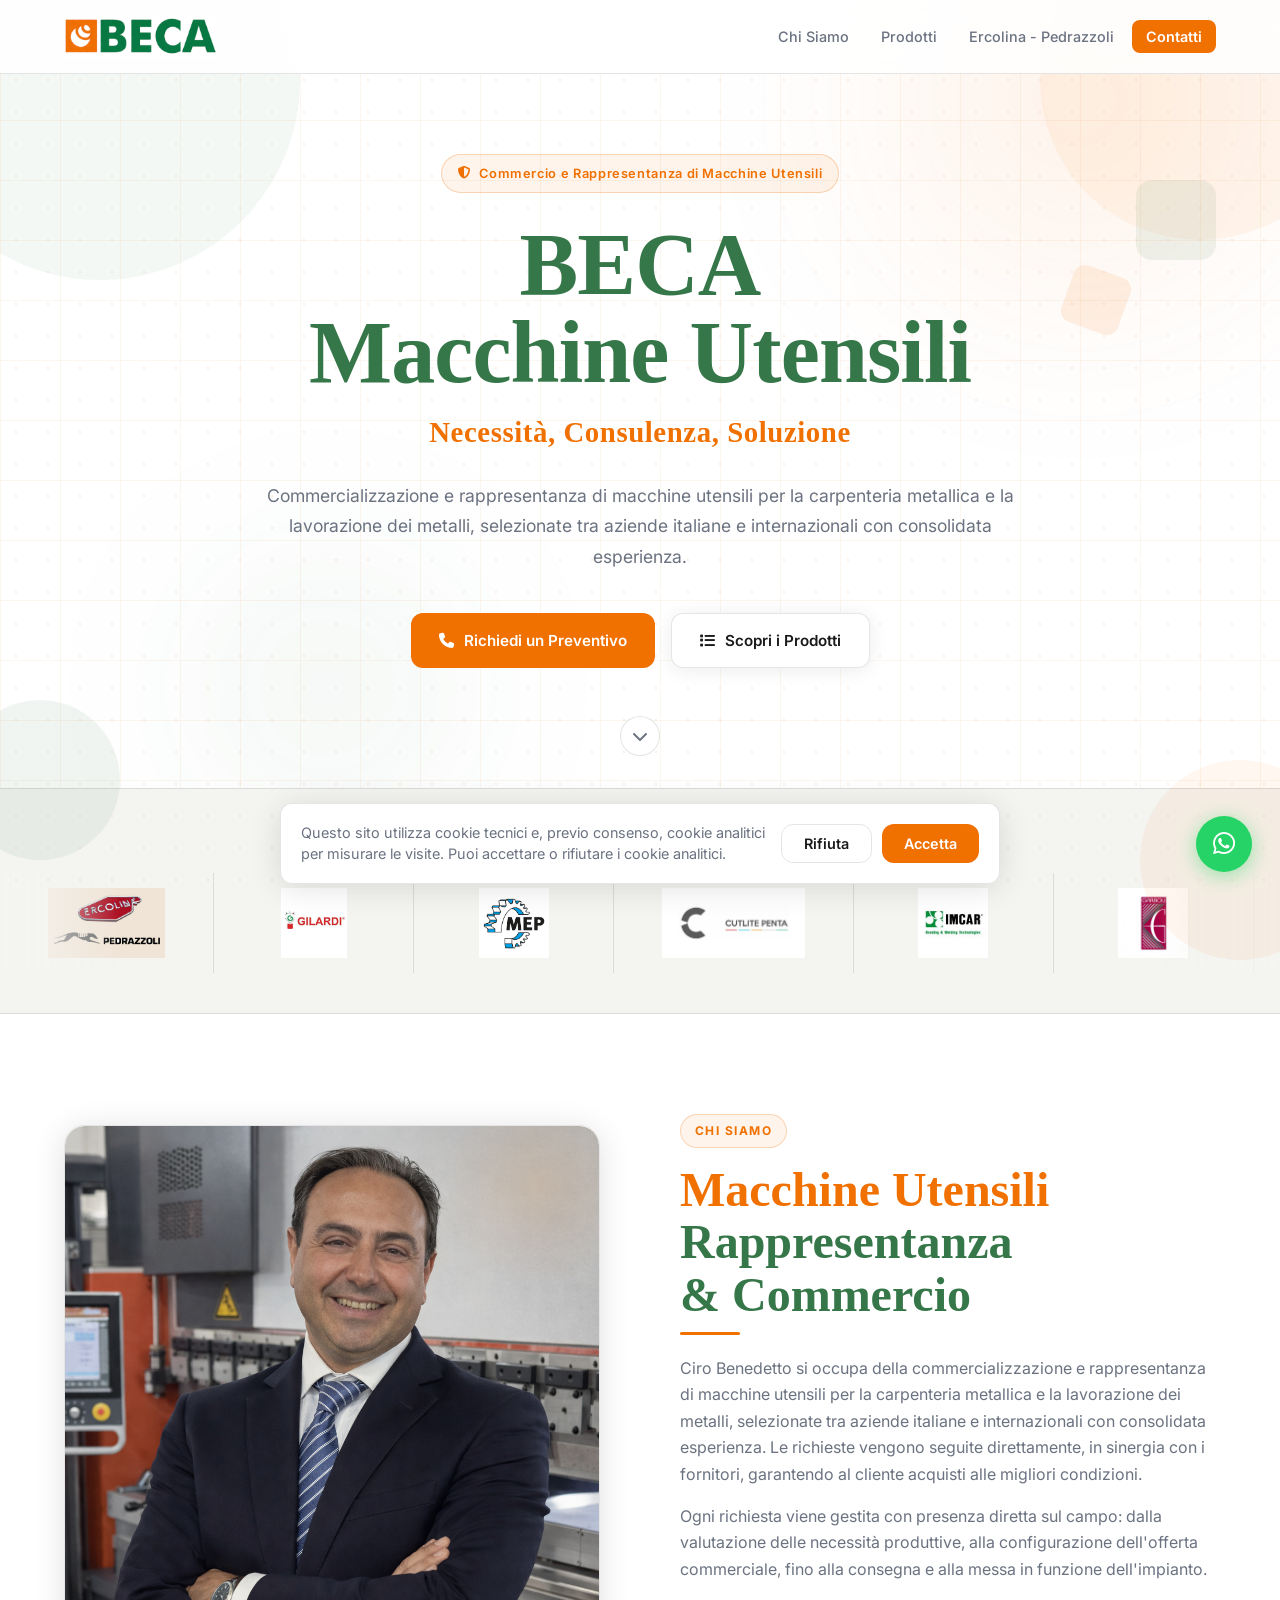
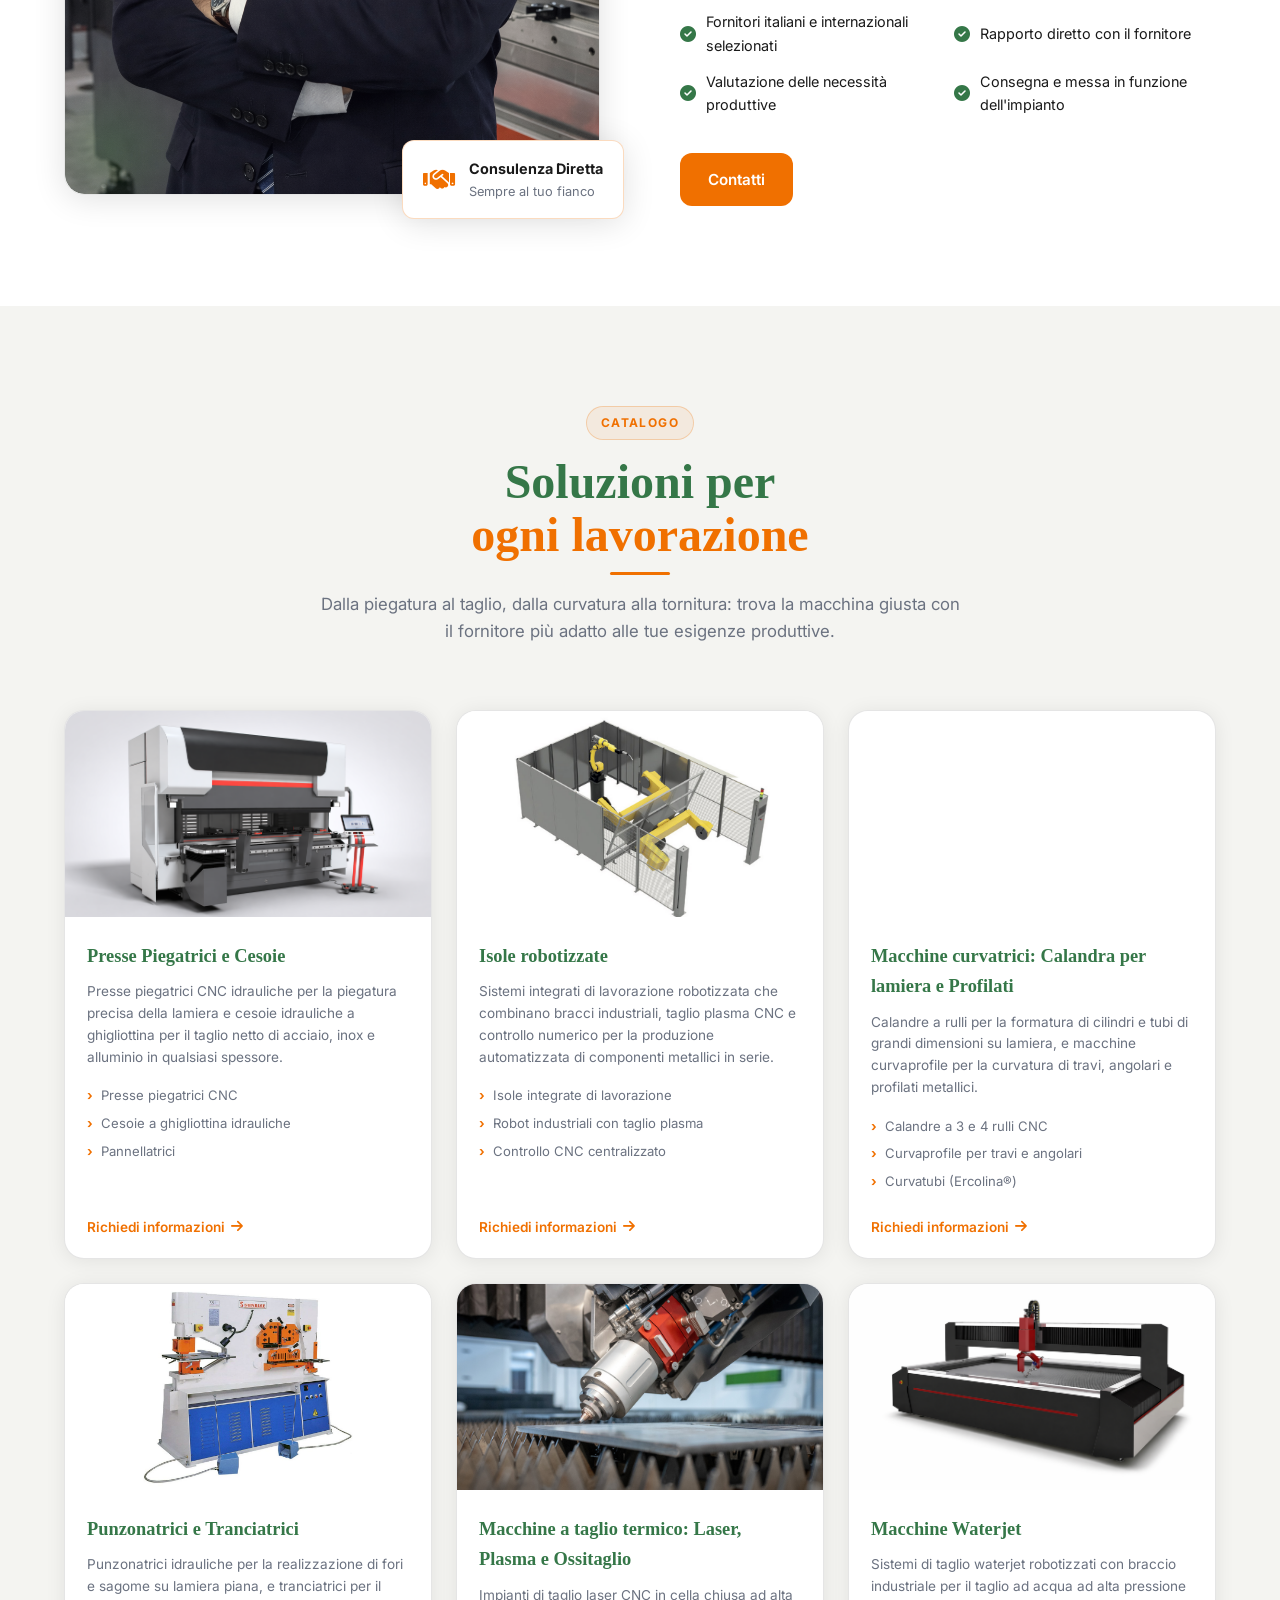
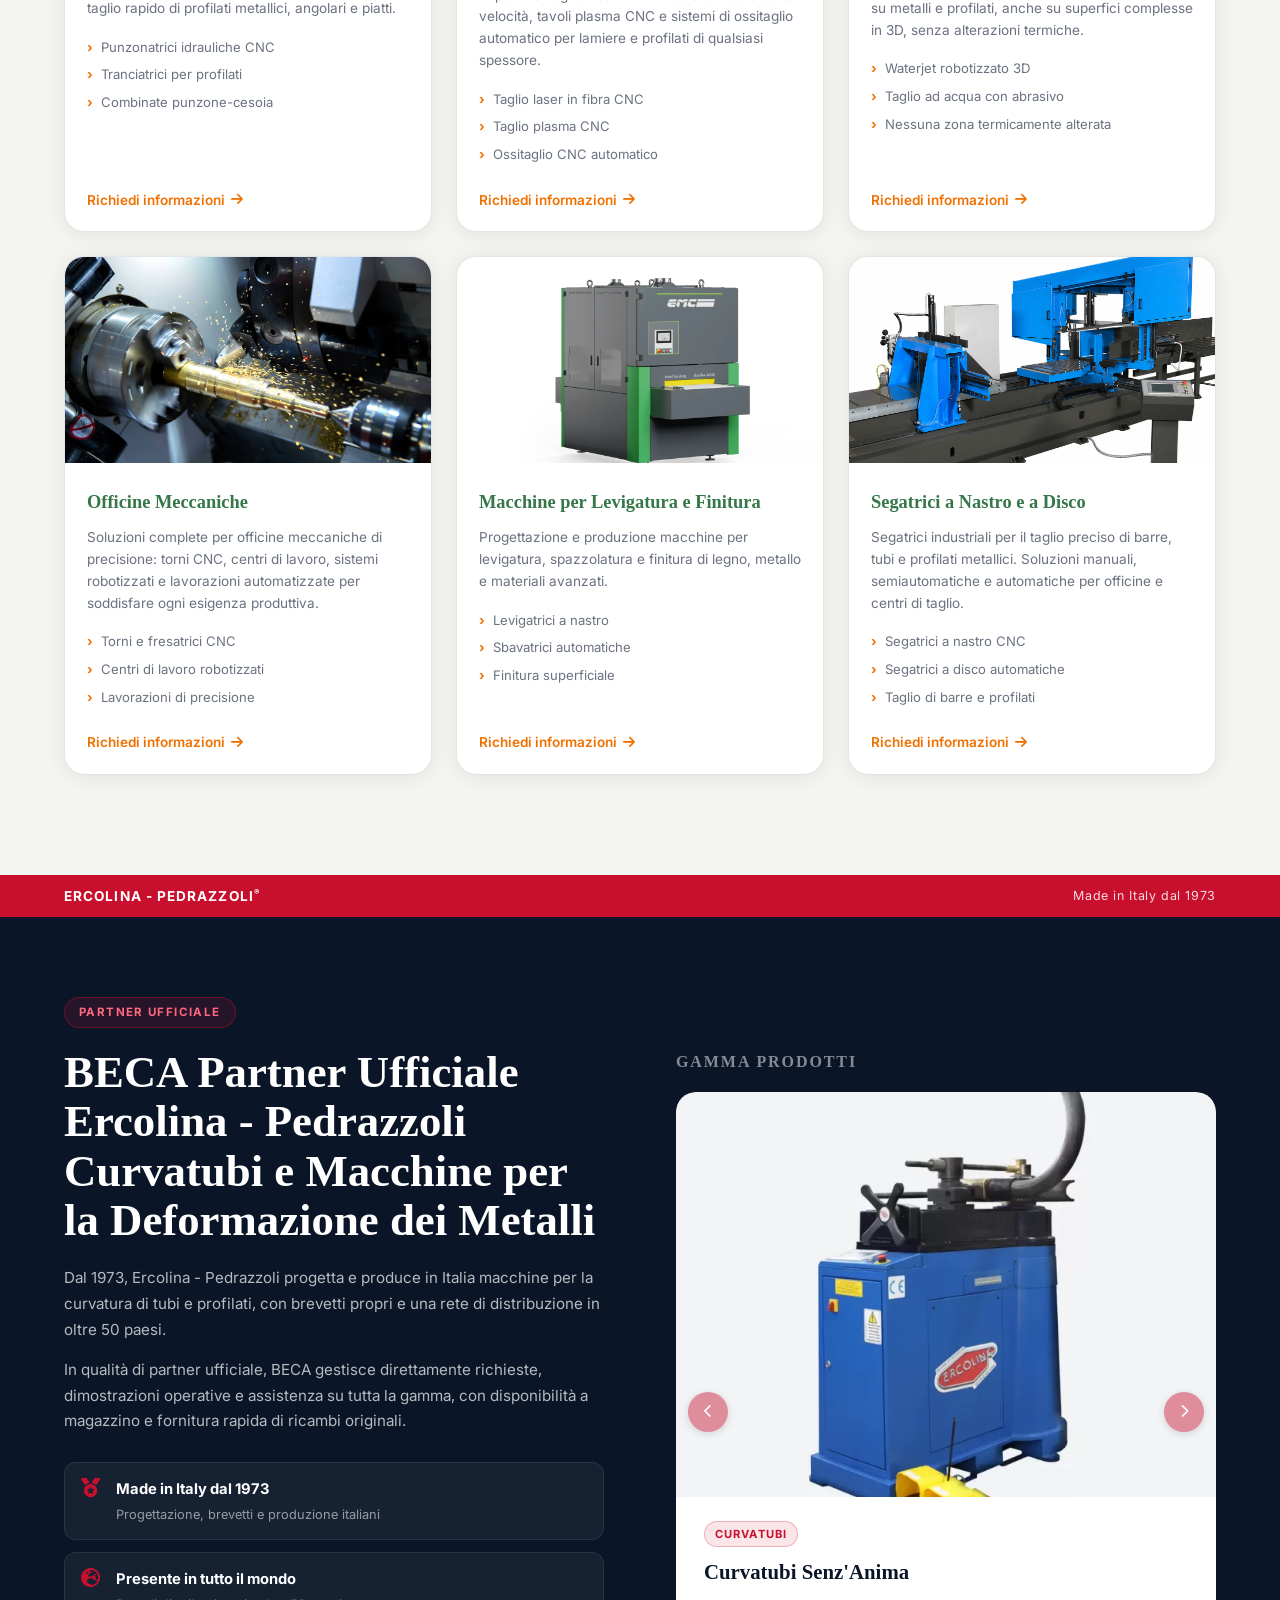
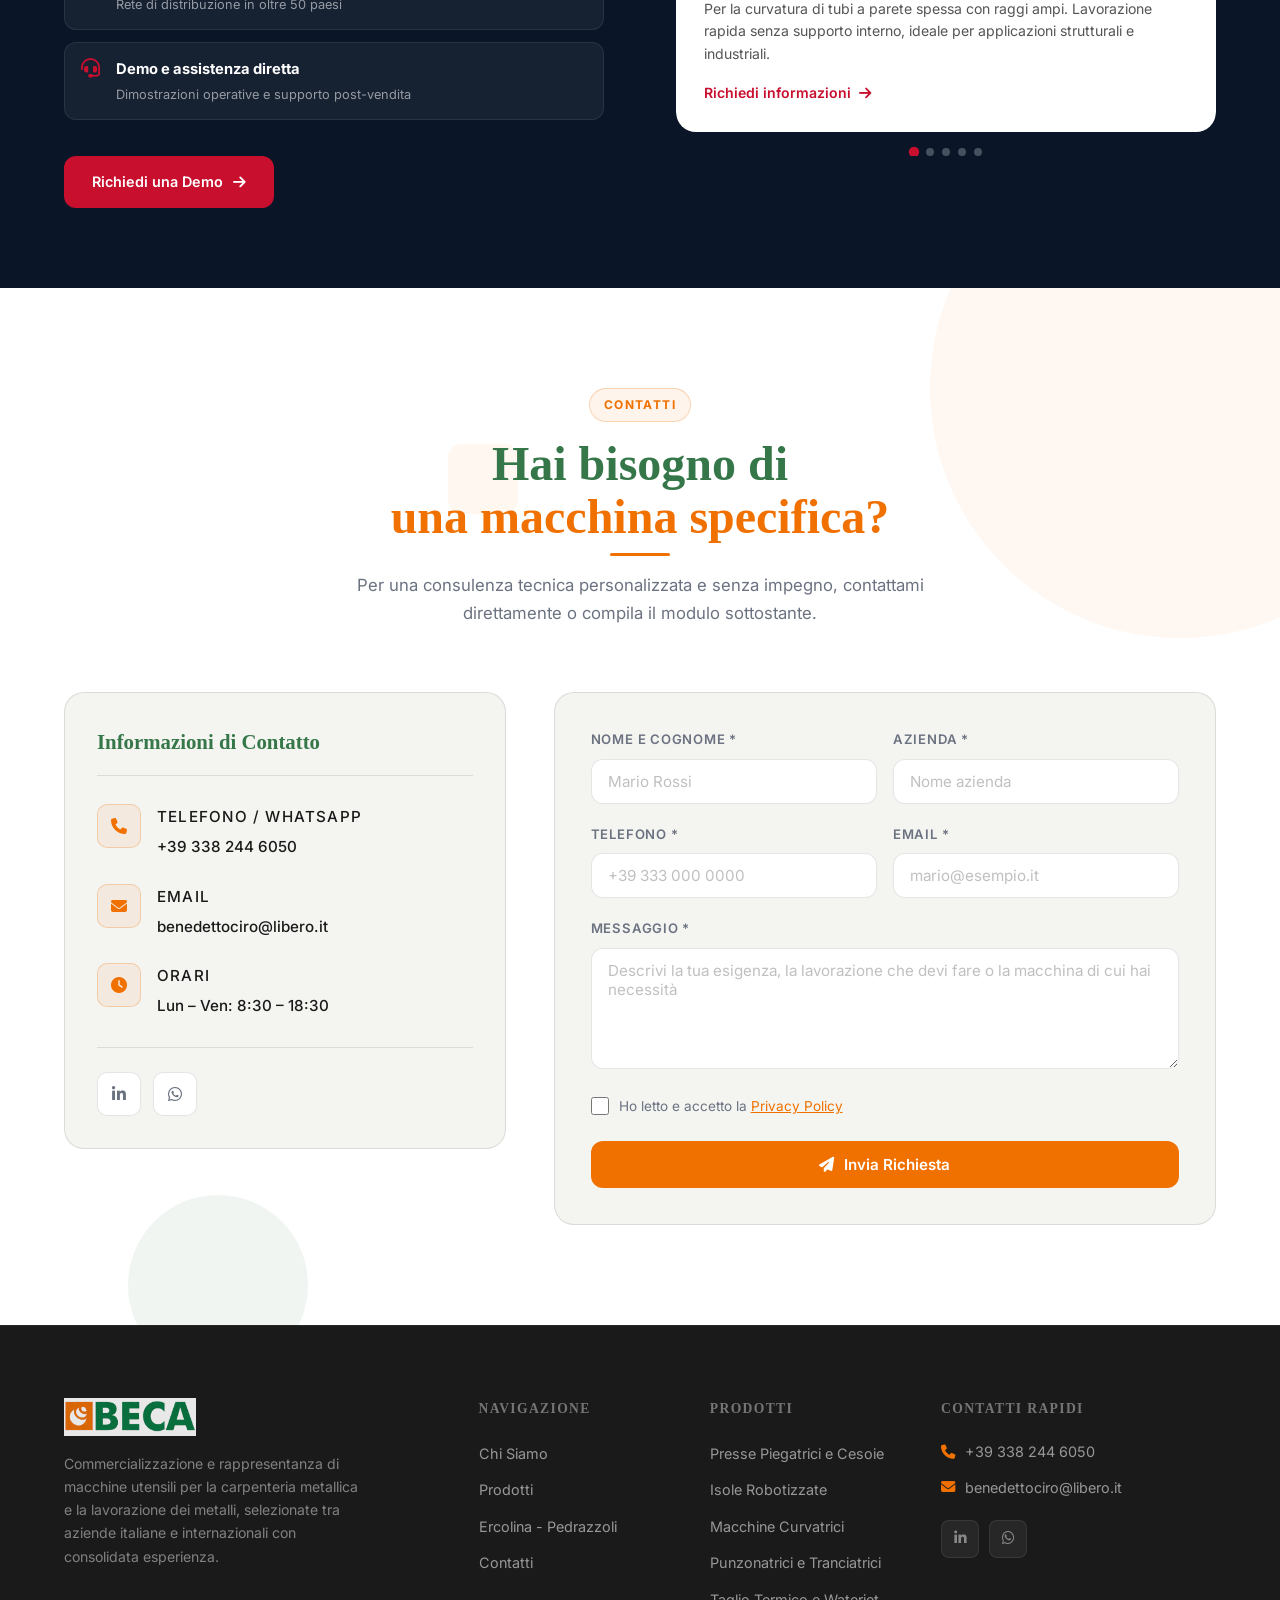
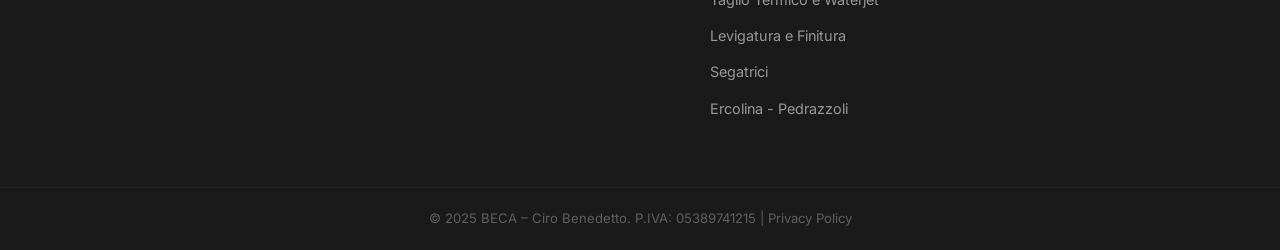
==== index.html @ 63a361a2 "Aggiungi Google Analytics 4 con Consent Mode e banner cookie - Snippet GA4 con consenso negato di de" ====
<!DOCTYPE html>
<html lang="it">
<head>
  <meta charset="UTF-8" />
  <meta name="viewport" content="width=device-width, initial-scale=1.0, minimum-scale=1.0" />
  <meta name="theme-color" content="#ffffff" />

  <!-- ===== Google Analytics 4 (con Consent Mode) ===== -->
  <script>
    // >>> INSERIRE QUI L'ID DI MISURAZIONE GA4 (formato G-XXXXXXXXXX) <<<
    var GA_MEASUREMENT_ID = 'G-XXXXXXXXXX';

    window.dataLayer = window.dataLayer || [];
    function gtag(){ dataLayer.push(arguments); }
    // Di default neghiamo i cookie analitici finché l'utente non accetta (GDPR)
    gtag('consent', 'default', { 'analytics_storage': 'denied', 'ad_storage': 'denied' });
    gtag('js', new Date());

    // Carica GA solo se è stato configurato un ID reale
    if (GA_MEASUREMENT_ID && GA_MEASUREMENT_ID.indexOf('XXXX') === -1) {
      var gaScript = document.createElement('script');
      gaScript.async = true;
      gaScript.src = 'https://www.googletagmanager.com/gtag/js?id=' + GA_MEASUREMENT_ID;
      document.head.appendChild(gaScript);
      gtag('config', GA_MEASUREMENT_ID, { 'anonymize_ip': true });
    }
  </script>

  <title>BECA Macchine Utensili | Rivenditore Ufficiale Ercolina - Pedrazzoli | Ciro Benedetto</title>
  <meta name="description" content="BECA di Ciro Benedetto: commercio e rappresentanza di macchine utensili per carpenteria metallica e lavorazione dei metalli. Partner ufficiale Ercolina - Pedrazzoli. Presse piegatrici, curvatubi, taglio laser, plasma, waterjet." />
  <meta name="keywords" content="BECA, BECA macchine utensili, Ciro Benedetto, macchine utensili, carpenteria metallica, lavorazione metalli, Ercolina, Pedrazzoli, curvatubi, presse piegatrici, taglio laser, taglio plasma, waterjet, rappresentanza macchine utensili" />
  <meta name="author" content="BECA – Ciro Benedetto" />
  <meta name="robots" content="index, follow, max-image-preview:large" />
  <meta name="googlebot" content="index, follow" />
  <meta name="language" content="Italian" />
  <meta name="geo.region" content="IT" />
  <meta name="geo.placename" content="Italia" />
  <link rel="canonical" href="https://becamacchineutensili.it/" />

  <!-- Open Graph / Facebook -->
  <meta property="og:type" content="website" />
  <meta property="og:locale" content="it_IT" />
  <meta property="og:url" content="https://becamacchineutensili.it/" />
  <meta property="og:site_name" content="BECA – Ciro Benedetto" />
  <meta property="og:title" content="BECA Macchine Utensili | Ciro Benedetto – Carpenteria Metallica e Lavorazione Metalli" />
  <meta property="og:description" content="Commercio e rappresentanza di macchine utensili per carpenteria metallica e lavorazione dei metalli. Partner ufficiale Ercolina - Pedrazzoli." />
  <meta property="og:image" content="https://becamacchineutensili.it/img/logo-beca.png" />
  <meta property="og:image:alt" content="BECA – Ciro Benedetto" />

  <!-- Twitter -->
  <meta name="twitter:card" content="summary_large_image" />
  <meta name="twitter:title" content="BECA Macchine Utensili | Ciro Benedetto" />
  <meta name="twitter:description" content="Commercio e rappresentanza di macchine utensili per carpenteria metallica e lavorazione dei metalli. Partner ufficiale Ercolina - Pedrazzoli." />
  <meta name="twitter:image" content="https://becamacchineutensili.it/img/logo-beca.png" />

  <link rel="icon" type="image/x-icon" href="img/favicon.ico" />
  <link rel="icon" type="image/png" sizes="32x32" href="img/favicon-32x32.png" />
  <link rel="apple-touch-icon" sizes="180x180" href="img/apple-touch-icon.png" />
  <link rel="preconnect" href="https://fonts.googleapis.com" />
  <link rel="preconnect" href="https://fonts.gstatic.com" crossorigin />
  <link rel="preconnect" href="https://cdnjs.cloudflare.com" crossorigin />
  <link href="https://fonts.googleapis.com/css2?family=Inter:wght@400;500;600;700;800;900&display=swap" rel="stylesheet" />
  <link rel="preload" href="https://cdnjs.cloudflare.com/ajax/libs/font-awesome/6.5.0/css/all.min.css" as="style" onload="this.onload=null;this.rel='stylesheet'" />
  <noscript><link rel="stylesheet" href="https://cdnjs.cloudflare.com/ajax/libs/font-awesome/6.5.0/css/all.min.css" /></noscript>
  <link rel="stylesheet" href="css/style.css" />

  <!-- Structured Data: Organization + LocalBusiness -->
  <script type="application/ld+json">
  {
    "@context": "https://schema.org",
    "@type": "Organization",
    "name": "BECA – Ciro Benedetto",
    "alternateName": [
      "BECA",
      "BECA Macchine Utensili",
      "BECA Ercolina",
      "BECA Pedrazzoli",
      "BECA Rivenditore Ercolina",
      "BECA Rivenditore Pedrazzoli"
    ],
    "url": "https://becamacchineutensili.it/",
    "logo": "https://becamacchineutensili.it/img/logo-beca.png",
    "image": "https://becamacchineutensili.it/img/logo-beca.png",
    "description": "Commercio e rappresentanza di macchine utensili per carpenteria metallica e lavorazione dei metalli. Partner ufficiale Ercolina - Pedrazzoli.",
    "founder": {
      "@type": "Person",
      "name": "Ciro Benedetto"
    },
    "taxID": "05389741215",
    "vatID": "IT05389741215",
    "address": {
      "@type": "PostalAddress",
      "addressCountry": "IT"
    },
    "contactPoint": {
      "@type": "ContactPoint",
      "telephone": "+39-338-244-6050",
      "email": "benedettociro@libero.it",
      "contactType": "sales",
      "areaServed": "IT",
      "availableLanguage": ["Italian"]
    },
    "sameAs": [
      "https://wa.me/393382446050"
    ],
    "knowsAbout": [
      "Macchine utensili",
      "Carpenteria metallica",
      "Lavorazione dei metalli",
      "Presse piegatrici",
      "Curvatubi",
      "Taglio laser",
      "Taglio plasma",
      "Waterjet",
      "Ercolina Pedrazzoli"
    ]
  }
  </script>

  <script type="application/ld+json">
  {
    "@context": "https://schema.org",
    "@type": "WebSite",
    "name": "BECA – Ciro Benedetto",
    "url": "https://becamacchineutensili.it/",
    "inLanguage": "it-IT",
    "publisher": {
      "@type": "Organization",
      "name": "BECA – Ciro Benedetto"
    }
  }
  </script>
</head>
<body>

  <!-- ===== HEADER ===== -->
  <header id="header">
    <div class="container header-inner">
      <a href="#" class="logo">
        <img src="img/logo-beca.png" alt="BECA – Ciro Benedetto" class="logo-img" fetchpriority="high" decoding="async" />
      </a>
      <nav id="nav">
        <ul>
          <li><a href="#chi-siamo">Chi Siamo</a></li>
          <li><a href="#prodotti">Prodotti</a></li>
          <li><a href="#ercolina">Ercolina - Pedrazzoli</a></li>
          <li><a href="#contatti" class="btn-nav">Contatti</a></li>
        </ul>
      </nav>
      <button class="hamburger" id="hamburger" aria-label="Menu">
        <span></span><span></span><span></span>
      </button>
    </div>
  </header>

  <!-- ===== HERO ===== -->
  <section id="hero">
    <div class="hero-bg">
      <div class="hero-grid"></div>
      <div class="hero-glow hero-glow-1"></div>
      <div class="hero-glow hero-glow-2"></div>
    </div>
    <div class="container hero-content">
      <div class="hero-badge">
        <i class="fa-solid fa-shield-halved"></i>
        Commercio e Rappresentanza di Macchine Utensili
      </div>
      <h1 class="hero-title">
        BECA<br>Macchine Utensili
      </h1>
      <p class="hero-tagline">Necessità, Consulenza, Soluzione</p>
      <p class="hero-subtitle">
        Commercializzazione e rappresentanza di macchine utensili per la carpenteria metallica e la lavorazione dei metalli, selezionate tra aziende italiane e internazionali con consolidata esperienza.
      </p>
      <div class="hero-cta">
        <a href="#contatti" class="btn btn-primary">
          <i class="fa-solid fa-phone"></i> Richiedi un Preventivo
        </a>
        <a href="#prodotti" class="btn btn-secondary">
          <i class="fa-solid fa-list"></i> Scopri i Prodotti
        </a>
      </div>
    </div>
    <a href="#chi-siamo" class="scroll-down">
      <i class="fa-solid fa-chevron-down"></i>
    </a>
  </section>

  <!-- ===== MARCHI CAROUSEL ===== -->
  <section id="marchi" class="section-brands">
    <div class="container">
      <p class="brands-label">Alcuni dei marchi che proponiamo</p>
    </div>
    <div class="brands-track-wrapper">
      <div class="brands-track" id="brandsTrack">
        <div class="brand-item"><img src="img/marchi/ercolina-pedrazzoli.jpeg" alt="Ercolina / IBP Pedrazzoli" class="brand-logo" loading="lazy" decoding="async" /></div>
        <div class="brand-item"><img src="img/marchi/gilardi.png" alt="Gilardi" class="brand-logo" loading="lazy" decoding="async" /></div>
        <div class="brand-item"><img src="img/marchi/mep.png" alt="MEP" class="brand-logo" loading="lazy" decoding="async" /></div>
        <div class="brand-item"><img src="img/marchi/cutlite-penta.jpeg" alt="Cutlite Penta" class="brand-logo" loading="lazy" decoding="async" /></div>
        <div class="brand-item"><img src="img/marchi/imcar.jpeg" alt="IMCAR" class="brand-logo" loading="lazy" decoding="async" /></div>
        <div class="brand-item"><img src="img/marchi/garboli.jpeg" alt="Garboli" class="brand-logo" loading="lazy" decoding="async" /></div>
        <div class="brand-item"><img src="img/marchi/emc.jpeg" alt="EMC Metal Division" class="brand-logo" loading="lazy" decoding="async" /></div>
        <div class="brand-item"><img src="img/marchi/btm.jpeg" alt="BTM" class="brand-logo" loading="lazy" decoding="async" /></div>
        <div class="brand-item"><img src="img/marchi/waterjet.png" alt="Waterjet Corporation" class="brand-logo" loading="lazy" decoding="async" /></div>
        <div class="brand-item"><img src="img/marchi/kaeser.jpeg" alt="Kaeser Compressori" class="brand-logo" loading="lazy" decoding="async" /></div>
        <div class="brand-item"><img src="img/marchi/promotech.png" alt="Promotech" class="brand-logo" loading="lazy" decoding="async" /></div>
        <div class="brand-item"><img src="img/marchi/putsch-meniconi.jpeg" alt="Putsch Meniconi" class="brand-logo" loading="lazy" decoding="async" /></div>
        <div class="brand-item"><img src="img/marchi/rimas.jpeg" alt="Rimas 3D Solutions" class="brand-logo" loading="lazy" decoding="async" /></div>
        <div class="brand-item"><img src="img/marchi/nullus.png" alt="Nullus" class="brand-logo" loading="lazy" decoding="async" /></div>
        <div class="brand-item"><img src="img/marchi/aceti.png" alt="Aceti Macchine" class="brand-logo" loading="lazy" decoding="async" /></div>
        <div class="brand-item"><img src="img/marchi/bimak.png" alt="Bimak" class="brand-logo" loading="lazy" decoding="async" /></div>
        <div class="brand-item"><img src="img/marchi/automa.png" alt="Automa" class="brand-logo" loading="lazy" decoding="async" /></div>
        <div class="brand-item"><img src="img/marchi/bianco.png" alt="Bianco Segatrici a Nastro" class="brand-logo" loading="lazy" decoding="async" /></div>
        <div class="brand-item"><img src="img/marchi/dimastlogo.jpg" alt="Dimast" class="brand-logo" loading="lazy" decoding="async" /></div>
        <div class="brand-item"><img src="img/marchi/ciampalinilogo.jpg" alt="Ciampalini" class="brand-logo" loading="lazy" decoding="async" /></div>
        <!-- duplicate set for infinite loop -->
        <div class="brand-item"><img src="img/marchi/ercolina-pedrazzoli.jpeg" alt="Ercolina / IBP Pedrazzoli" class="brand-logo" loading="lazy" decoding="async" /></div>
        <div class="brand-item"><img src="img/marchi/gilardi.png" alt="Gilardi" class="brand-logo" loading="lazy" decoding="async" /></div>
        <div class="brand-item"><img src="img/marchi/mep.png" alt="MEP" class="brand-logo" loading="lazy" decoding="async" /></div>
        <div class="brand-item"><img src="img/marchi/cutlite-penta.jpeg" alt="Cutlite Penta" class="brand-logo" loading="lazy" decoding="async" /></div>
        <div class="brand-item"><img src="img/marchi/imcar.jpeg" alt="IMCAR" class="brand-logo" loading="lazy" decoding="async" /></div>
        <div class="brand-item"><img src="img/marchi/garboli.jpeg" alt="Garboli" class="brand-logo" loading="lazy" decoding="async" /></div>
        <div class="brand-item"><img src="img/marchi/emc.jpeg" alt="EMC Metal Division" class="brand-logo" loading="lazy" decoding="async" /></div>
        <div class="brand-item"><img src="img/marchi/btm.jpeg" alt="BTM" class="brand-logo" loading="lazy" decoding="async" /></div>
        <div class="brand-item"><img src="img/marchi/waterjet.png" alt="Waterjet Corporation" class="brand-logo" loading="lazy" decoding="async" /></div>
        <div class="brand-item"><img src="img/marchi/kaeser.jpeg" alt="Kaeser Compressori" class="brand-logo" loading="lazy" decoding="async" /></div>
        <div class="brand-item"><img src="img/marchi/promotech.png" alt="Promotech" class="brand-logo" loading="lazy" decoding="async" /></div>
        <div class="brand-item"><img src="img/marchi/putsch-meniconi.jpeg" alt="Putsch Meniconi" class="brand-logo" loading="lazy" decoding="async" /></div>
        <div class="brand-item"><img src="img/marchi/rimas.jpeg" alt="Rimas 3D Solutions" class="brand-logo" loading="lazy" decoding="async" /></div>
        <div class="brand-item"><img src="img/marchi/nullus.png" alt="Nullus" class="brand-logo" loading="lazy" decoding="async" /></div>
        <div class="brand-item"><img src="img/marchi/aceti.png" alt="Aceti Macchine" class="brand-logo" loading="lazy" decoding="async" /></div>
        <div class="brand-item"><img src="img/marchi/bimak.png" alt="Bimak" class="brand-logo" loading="lazy" decoding="async" /></div>
        <div class="brand-item"><img src="img/marchi/automa.png" alt="Automa" class="brand-logo" loading="lazy" decoding="async" /></div>
        <div class="brand-item"><img src="img/marchi/bianco.png" alt="Bianco Segatrici a Nastro" class="brand-logo" loading="lazy" decoding="async" /></div>
        <div class="brand-item"><img src="img/marchi/dimastlogo.jpg" alt="Dimast" class="brand-logo" loading="lazy" decoding="async" /></div>
        <div class="brand-item"><img src="img/marchi/ciampalinilogo.jpg" alt="Ciampalini" class="brand-logo" loading="lazy" decoding="async" /></div>
      </div>
    </div>
  </section>

  <!-- ===== CHI SIAMO ===== -->
  <section id="chi-siamo" class="section">
    <div class="deco deco-o deco-1" aria-hidden="true"></div>
    <div class="deco deco-g deco-2" aria-hidden="true"></div>
    <div class="deco deco-o deco-3" aria-hidden="true"></div>
    <div class="container">
      <div class="about-grid">
        <div class="about-visual" data-aos="fade-left">
          <div class="about-img-wrapper">
            <img src="img/agente.jpg" alt="Agente macchine utensili" class="about-photo" loading="lazy" decoding="async" />
            <div class="about-shape-1"></div>
            <div class="about-shape-2"></div>
          </div>
          <div class="about-card-float">
            <i class="fa-solid fa-handshake"></i>
            <div>
              <strong>Consulenza Diretta</strong>
              <p>Sempre al tuo fianco</p>
            </div>
          </div>
        </div>
        <div class="about-text" data-aos="fade-right" data-aos-delay="150">
          <span class="section-tag">Chi Siamo</span>
          <h2 class="section-title" data-aos><span class="text-accent">Macchine Utensili</span><br />Rappresentanza<br />&amp; Commercio</h2>
          <p>
            Ciro Benedetto si occupa della commercializzazione e rappresentanza di macchine utensili per la carpenteria metallica e la lavorazione dei metalli, selezionate tra aziende italiane e internazionali con consolidata esperienza. Le richieste vengono seguite direttamente, in sinergia con i fornitori, garantendo al cliente acquisti alle migliori condizioni.
          </p>
          <p>
            Ogni richiesta viene gestita con presenza diretta sul campo: dalla valutazione delle necessità produttive, alla configurazione dell'offerta commerciale, fino alla consegna e alla messa in funzione dell'impianto.
          </p>
          <div class="about-features">
            <div class="about-feature">
              <i class="fa-solid fa-circle-check"></i>
              <span>Fornitori italiani e internazionali selezionati</span>
            </div>
            <div class="about-feature">
              <i class="fa-solid fa-circle-check"></i>
              <span>Rapporto diretto con il fornitore</span>
            </div>
            <div class="about-feature">
              <i class="fa-solid fa-circle-check"></i>
              <span>Valutazione delle necessità produttive</span>
            </div>
            <div class="about-feature">
              <i class="fa-solid fa-circle-check"></i>
              <span>Consegna e messa in funzione dell'impianto</span>
            </div>
          </div>
          <a href="#contatti" class="btn btn-primary">Contatti</a>
        </div>
      </div>
    </div>
  </section>

  <!-- ===== PRODOTTI ===== -->
  <section id="prodotti" class="section section-dark">
    <div class="deco deco-g deco-1" aria-hidden="true"></div>
    <div class="deco deco-o deco-2" aria-hidden="true"></div>
    <div class="deco deco-g deco-3" aria-hidden="true"></div>
    <div class="container">
      <div class="section-header">
        <span class="section-tag">Catalogo</span>
        <h2 class="section-title" data-aos>Soluzioni per<br /><span class="text-accent">ogni lavorazione</span></h2>
        <p class="section-subtitle">Dalla piegatura al taglio, dalla curvatura alla tornitura: trova la macchina giusta con il fornitore più adatto alle tue esigenze produttive.</p>
      </div>
      <div class="products-grid">

        <div class="product-card" data-aos="fade-up">
          <div class="product-img-wrap">
            <img src="img/prodotti/pressa.jpg" alt="Presse Piegatrici e Cesoie" loading="lazy" decoding="async" />
          </div>
          <div class="product-card-body">
          <h3>Presse Piegatrici e Cesoie</h3>
          <p>Presse piegatrici CNC idrauliche per la piegatura precisa della lamiera e cesoie idrauliche a ghigliottina per il taglio netto di acciaio, inox e alluminio in qualsiasi spessore.</p>
          <ul>
            <li>Presse piegatrici CNC</li>
            <li>Cesoie a ghigliottina idrauliche</li>
            <li>Pannellatrici</li>
          </ul>
          <a href="#contatti" class="product-link">Richiedi informazioni <i class="fa-solid fa-arrow-right"></i></a>
          </div>
        </div>

        <div class="product-card" data-aos="fade-up" data-aos-delay="100">
          <div class="product-img-wrap">
            <img src="img/prodotti/isole-robotizzate.jpg" alt="Isole robotizzate" loading="lazy" decoding="async" />
          </div>
          <div class="product-card-body">
          <h3>Isole robotizzate</h3>
          <p>Sistemi integrati di lavorazione robotizzata che combinano bracci industriali, taglio plasma CNC e controllo numerico per la produzione automatizzata di componenti metallici in serie.</p>
          <ul>
            <li>Isole integrate di lavorazione</li>
            <li>Robot industriali con taglio plasma</li>
            <li>Controllo CNC centralizzato</li>
          </ul>
          <a href="#contatti" class="product-link">Richiedi informazioni <i class="fa-solid fa-arrow-right"></i></a>
          </div>
        </div>

        <div class="product-card" data-aos="fade-up" data-aos-delay="150">
          <div class="product-img-wrap">
            <img src="img/prodotti/curvatrice.jpg" alt="Macchine curvatrici" loading="lazy" decoding="async" />
          </div>
          <div class="product-card-body">
          <h3>Macchine curvatrici: Calandra per lamiera e Profilati</h3>
          <p>Calandre a rulli per la formatura di cilindri e tubi di grandi dimensioni su lamiera, e macchine curvaprofile per la curvatura di travi, angolari e profilati metallici.</p>
          <ul>
            <li>Calandre a 3 e 4 rulli CNC</li>
            <li>Curvaprofile per travi e angolari</li>
            <li>Curvatubi (Ercolina®)</li>
          </ul>
          <a href="#contatti" class="product-link">Richiedi informazioni <i class="fa-solid fa-arrow-right"></i></a>
          </div>
        </div>

        <div class="product-card" data-aos="fade-up" data-aos-delay="200">
          <div class="product-img-wrap product-img-wrap--contain">
            <img src="img/prodotti/punzonatrice.jpg" alt="Punzonatrici e Tranciatrici" loading="lazy" decoding="async" />
          </div>
          <div class="product-card-body">
          <h3>Punzonatrici e Tranciatrici</h3>
          <p>Punzonatrici idrauliche per la realizzazione di fori e sagome su lamiera piana, e tranciatrici per il taglio rapido di profilati metallici, angolari e piatti.</p>
          <ul>
            <li>Punzonatrici idrauliche CNC</li>
            <li>Tranciatrici per profilati</li>
            <li>Combinate punzone-cesoia</li>
          </ul>
          <a href="#contatti" class="product-link">Richiedi informazioni <i class="fa-solid fa-arrow-right"></i></a>
          </div>
        </div>

        <div class="product-card" data-aos="fade-up" data-aos-delay="250">
          <div class="product-img-wrap">
            <img src="img/prodotti/taglio-termico.jpg" alt="Macchine a taglio termico" loading="lazy" decoding="async" />
          </div>
          <div class="product-card-body">
          <h3>Macchine a taglio termico: Laser, Plasma e Ossitaglio</h3>
          <p>Impianti di taglio laser CNC in cella chiusa ad alta velocità, tavoli plasma CNC e sistemi di ossitaglio automatico per lamiere e profilati di qualsiasi spessore.</p>
          <ul>
            <li>Taglio laser in fibra CNC</li>
            <li>Taglio plasma CNC</li>
            <li>Ossitaglio CNC automatico</li>
          </ul>
          <a href="#contatti" class="product-link">Richiedi informazioni <i class="fa-solid fa-arrow-right"></i></a>
          </div>
        </div>


        <div class="product-card" data-aos="fade-up" data-aos-delay="100">
          <div class="product-img-wrap">
            <img src="img/prodotti/waterjet.jpg" alt="Macchine Waterjet" loading="lazy" decoding="async" />
          </div>
          <div class="product-card-body">
          <h3>Macchine Waterjet</h3>
          <p>Sistemi di taglio waterjet robotizzati con braccio industriale per il taglio ad acqua ad alta pressione su metalli e profilati, anche su superfici complesse in 3D, senza alterazioni termiche.</p>
          <ul>
            <li>Waterjet robotizzato 3D</li>
            <li>Taglio ad acqua con abrasivo</li>
            <li>Nessuna zona termicamente alterata</li>
          </ul>
          <a href="#contatti" class="product-link">Richiedi informazioni <i class="fa-solid fa-arrow-right"></i></a>
          </div>
        </div>

        <div class="product-card" data-aos="fade-up" data-aos-delay="150">
          <div class="product-img-wrap">
            <img src="img/prodotti/officina.jpg" alt="Officine Meccaniche" loading="lazy" decoding="async" />
          </div>
          <div class="product-card-body">
          <h3>Officine Meccaniche</h3>
          <p>Soluzioni complete per officine meccaniche di precisione: torni CNC, centri di lavoro, sistemi robotizzati e lavorazioni automatizzate per soddisfare ogni esigenza produttiva.</p>
          <ul>
            <li>Torni e fresatrici CNC</li>
            <li>Centri di lavoro robotizzati</li>
            <li>Lavorazioni di precisione</li>
          </ul>
          <a href="#contatti" class="product-link">Richiedi informazioni <i class="fa-solid fa-arrow-right"></i></a>
          </div>
        </div>

        <div class="product-card" data-aos="fade-up" data-aos-delay="200">
          <div class="product-img-wrap">
            <img src="img/prodotti/levigatura.jpg" alt="Macchine per Levigatura e Finitura" loading="lazy" decoding="async" />
          </div>
          <div class="product-card-body">
          <h3>Macchine per Levigatura e Finitura</h3>
          <p>Progettazione e produzione macchine per levigatura, spazzolatura e finitura di legno, metallo e materiali avanzati.</p>
          <ul>
            <li>Levigatrici a nastro</li>
            <li>Sbavatrici automatiche</li>
            <li>Finitura superficiale</li>
          </ul>
          <a href="#contatti" class="product-link">Richiedi informazioni <i class="fa-solid fa-arrow-right"></i></a>
          </div>
        </div>

        <div class="product-card" data-aos="fade-up" data-aos-delay="250">
          <div class="product-img-wrap">
            <img src="img/prodotti/segatrice.jpg" alt="Segatrici a Nastro e a Disco" loading="lazy" decoding="async" />
          </div>
          <div class="product-card-body">
          <h3>Segatrici a Nastro e a Disco</h3>
          <p>Segatrici industriali per il taglio preciso di barre, tubi e profilati metallici. Soluzioni manuali, semiautomatiche e automatiche per officine e centri di taglio.</p>
          <ul>
            <li>Segatrici a nastro CNC</li>
            <li>Segatrici a disco automatiche</li>
            <li>Taglio di barre e profilati</li>
          </ul>
          <a href="#contatti" class="product-link">Richiedi informazioni <i class="fa-solid fa-arrow-right"></i></a>
          </div>
        </div>

      </div>
    </div>
  </section>

  <!-- ===== ERCOLINA – MINI SITE ===== -->
  <section id="ercolina" class="section-ercolina-mini">
    <div class="ercolina-topbar">
      <div class="container ercolina-topbar-inner">
        <span class="ercolina-topbar-brand">Ercolina - Pedrazzoli<sup>®</sup></span>
        <span class="ercolina-topbar-tag">Made in Italy dal 1973</span>
      </div>
    </div>
    <div class="container">
      <div class="ercolina-mini-grid">

        <!-- COLONNA SX -->
        <div class="ercolina-mini-text">
          <div class="ercolina-mini-badge">Partner Ufficiale</div>
          <h2 class="ercolina-mini-title">
            BECA Partner Ufficiale Ercolina - Pedrazzoli<br />Curvatubi e Macchine per la Deformazione dei Metalli
          </h2>
          <p>Dal 1973, Ercolina - Pedrazzoli progetta e produce in Italia macchine per la curvatura di tubi e profilati, con brevetti propri e una rete di distribuzione in oltre 50 paesi.</p>
          <p>In qualità di partner ufficiale, BECA gestisce direttamente richieste, dimostrazioni operative e assistenza su tutta la gamma, con disponibilità a magazzino e fornitura rapida di ricambi originali.</p>
          <div class="ercolina-mini-features">
            <div class="ercolina-mini-feature">
              <i class="fa-solid fa-medal"></i>
              <div>
                <strong>Made in Italy dal 1973</strong>
                <p>Progettazione, brevetti e produzione italiani</p>
              </div>
            </div>
            <div class="ercolina-mini-feature">
              <i class="fa-solid fa-earth-europe"></i>
              <div>
                <strong>Presente in tutto il mondo</strong>
                <p>Rete di distribuzione in oltre 50 paesi</p>
              </div>
            </div>
            <div class="ercolina-mini-feature">
              <i class="fa-solid fa-headset"></i>
              <div>
                <strong>Demo e assistenza diretta</strong>
                <p>Dimostrazioni operative e supporto post-vendita</p>
              </div>
            </div>
          </div>
          <a href="#contatti" class="btn-ercolina-cta">Richiedi una Demo <i class="fa-solid fa-arrow-right"></i></a>
        </div>

        <!-- COLONNA DX: CAROUSEL -->
        <div class="ercolina-carousel-col">
          <h3 class="ercolina-carousel-heading">Gamma Prodotti</h3>
          <div class="ercolina-carousel-wrap">
            <div class="ercolina-slides" id="ercolinaSlides">

              <div class="ercolina-slide">
                <div class="ercolina-slide-img" id="erc-img-0">
                  <img src="img/ercolina/curvatubi-senzanima.jpg" alt="Curvatubi Senz'Anima" loading="lazy" decoding="async" />
                </div>
                <div class="ercolina-slide-body">
                  <span class="ercolina-slide-tag">Curvatubi</span>
                  <h4>Curvatubi Senz'Anima</h4>
                  <p>Per la curvatura di tubi a parete spessa con raggi ampi. Lavorazione rapida senza supporto interno, ideale per applicazioni strutturali e industriali.</p>
                  <a href="#contatti" class="ercolina-slide-link">Richiedi informazioni <i class="fa-solid fa-arrow-right"></i></a>
                </div>
              </div>

              <div class="ercolina-slide">
                <div class="ercolina-slide-img" id="erc-img-1">
                  <img src="img/ercolina/curvatubi-conanima.jpg" alt="Curvatubi con Anima" loading="lazy" decoding="async" />
                </div>
                <div class="ercolina-slide-body">
                  <span class="ercolina-slide-tag">Curvatubi</span>
                  <h4>Curvatubi con Anima</h4>
                  <p>Per tubi a parete sottile con raggi stretti. Il supporto interno previene l'ovalizzazione e garantisce la precisione del profilo.</p>
                  <a href="#contatti" class="ercolina-slide-link">Richiedi informazioni <i class="fa-solid fa-arrow-right"></i></a>
                </div>
              </div>

              <div class="ercolina-slide">
                <div class="ercolina-slide-img" id="erc-img-2">
                  <img src="img/ercolina/centinatrice.jpg" alt="Centinatrice" loading="lazy" decoding="async" />
                </div>
                <div class="ercolina-slide-body">
                  <span class="ercolina-slide-tag">Curvaprofili</span>
                  <h4>Centinatrice</h4>
                  <p>Per la curvatura di profilati metallici: travi IPE/UPN, angolari, piatti e tubi quadri. Indicata per archi, portali e strutture curve in acciaio.</p>
                  <a href="#contatti" class="ercolina-slide-link">Richiedi informazioni <i class="fa-solid fa-arrow-right"></i></a>
                </div>
              </div>

              <div class="ercolina-slide">
                <div class="ercolina-slide-img" id="erc-img-3">
                  <img src="img/ercolina/curvatubi-fullelectric.jpg" alt="Pressa Orizzontale" loading="lazy" decoding="async" />
                </div>
                <div class="ercolina-slide-body">
                  <span class="ercolina-slide-tag">Deformazione</span>
                  <h4>Pressa Orizzontale</h4>
                  <p>Per raddrizzatura, piegatura e deformazione di barre, tubi e profilati. Struttura orizzontale per lavorazioni su pezzi lunghi con controllo preciso della forza.</p>
                  <a href="#contatti" class="ercolina-slide-link">Richiedi informazioni <i class="fa-solid fa-arrow-right"></i></a>
                </div>
              </div>

              <div class="ercolina-slide">
                <div class="ercolina-slide-img" id="erc-img-4">
                  <img src="img/ercolina/pressa-orizzontale.jpg" alt="Curvatubi con Anima Full Electric" loading="lazy" decoding="async" />
                </div>
                <div class="ercolina-slide-body">
                  <span class="ercolina-slide-tag">Curvatubi</span>
                  <h4>Curvatubi con Anima Full Electric</h4>
                  <p>Curvatubi completamente elettrica per tubi a parete sottile con raggi stretti. Azionamenti elettrici per ripetibilità, precisione e minori consumi rispetto ai sistemi idraulici.</p>
                  <a href="#contatti" class="ercolina-slide-link">Richiedi informazioni <i class="fa-solid fa-arrow-right"></i></a>
                </div>
              </div>

            </div>
            <button class="ercolina-arrow ercolina-prev" id="ercolinaPrev" aria-label="Precedente"><i class="fa-solid fa-chevron-left"></i></button>
            <button class="ercolina-arrow ercolina-next" id="ercolinaNext" aria-label="Successivo"><i class="fa-solid fa-chevron-right"></i></button>
          </div>
          <div class="ercolina-dots" id="ercolinaDots">
            <button class="ercolina-dot active" data-index="0"></button>
            <button class="ercolina-dot" data-index="1"></button>
            <button class="ercolina-dot" data-index="2"></button>
            <button class="ercolina-dot" data-index="3"></button>
            <button class="ercolina-dot" data-index="4"></button>
          </div>
        </div>

      </div>
    </div>
  </section>

  <!-- ===== CONTATTI ===== -->
  <section id="contatti" class="section section-dark section-contact">
    <div class="deco deco-o deco-1" aria-hidden="true"></div>
    <div class="deco deco-g deco-2" aria-hidden="true"></div>
    <div class="deco deco-o deco-3" aria-hidden="true"></div>
    <div class="container">
      <div class="section-header">
        <span class="section-tag">Contatti</span>
        <h2 class="section-title" data-aos>Hai bisogno di<br /><span class="text-accent">una macchina specifica?</span></h2>
        <p class="section-subtitle">Per una consulenza tecnica personalizzata e senza impegno, contattami direttamente o compila il modulo sottostante.</p>
      </div>
      <div class="contact-grid">
        <div class="contact-info">
          <div class="contact-info-card">
            <h3>Informazioni di Contatto</h3>
            <div class="contact-item">
              <div class="contact-icon"><i class="fa-solid fa-phone"></i></div>
              <div>
                <span class="contact-label">Telefono / WhatsApp</span>
                <!-- SOSTITUIRE CON NUMERO REALE -->
                <a href="tel:+393382446050">+39 338 244 6050</a>
              </div>
            </div>
            <div class="contact-item">
              <div class="contact-icon"><i class="fa-solid fa-envelope"></i></div>
              <div>
                <span class="contact-label">Email</span>
                <!-- SOSTITUIRE CON EMAIL REALE -->
                <a href="mailto:benedettociro@libero.it">benedettociro@libero.it</a>
              </div>
            </div>
            <div class="contact-item">
              <div class="contact-icon"><i class="fa-solid fa-clock"></i></div>
              <div>
                <span class="contact-label">Orari</span>
                <span>Lun – Ven: 8:30 – 18:30</span>
              </div>
            </div>
            <div class="contact-social">
              <a href="#" class="social-btn" aria-label="LinkedIn"><i class="fa-brands fa-linkedin-in"></i></a>
              <a href="https://wa.me/393382446050" class="social-btn" target="_blank" rel="noopener" aria-label="WhatsApp"><i class="fa-brands fa-whatsapp"></i></a>
            </div>
          </div>
        </div>

        <div class="contact-form-wrapper">
          <form id="contactForm" class="contact-form" novalidate>
            <div class="form-row">
              <div class="form-group">
                <label for="nome">Nome e Cognome *</label>
                <input type="text" id="nome" name="nome" placeholder="Mario Rossi" required />
              </div>
              <div class="form-group">
                <label for="azienda">Azienda *</label>
                <input type="text" id="azienda" name="azienda" placeholder="Nome azienda" required />
              </div>
            </div>
            <div class="form-row">
              <div class="form-group">
                <label for="telefono">Telefono *</label>
                <input type="tel" id="telefono" name="telefono" placeholder="+39 333 000 0000" required />
              </div>
              <div class="form-group">
                <label for="email">Email *</label>
                <input type="email" id="email" name="email" placeholder="mario@esempio.it" required />
              </div>
            </div>
            <div class="form-group">
              <label for="messaggio">Messaggio *</label>
              <textarea id="messaggio" name="messaggio" rows="5" placeholder="Descrivi la tua esigenza, la lavorazione che devi fare o la macchina di cui hai necessità" required></textarea>
            </div>
            <div class="form-check">
              <input type="checkbox" id="privacy" name="privacy" required />
              <label for="privacy">Ho letto e accetto la <a href="#">Privacy Policy</a></label>
            </div>
            <button type="submit" class="btn btn-primary btn-full">
              <i class="fa-solid fa-paper-plane"></i> Invia Richiesta
            </button>
            <div id="formSuccess" class="form-success" style="display:none;">
              <i class="fa-solid fa-circle-check"></i>
              Grazie! La tua richiesta è stata inviata. Ti contatterò a breve.
            </div>
          </form>
        </div>
      </div>
    </div>
  </section>

  <!-- ===== FOOTER ===== -->
  <footer id="footer">
    <div class="container footer-inner">
      <div class="footer-brand">
        <a href="#" class="logo logo-footer">
          <img src="img/logo-beca.png" alt="BECA – Ciro Benedetto" class="logo-img logo-img-footer" loading="lazy" decoding="async" />
        </a>
        <p>Commercializzazione e rappresentanza di macchine utensili per la carpenteria metallica e la lavorazione dei metalli, selezionate tra aziende italiane e internazionali con consolidata esperienza.</p>
      </div>
      <div class="footer-links">
        <h4>Navigazione</h4>
        <ul>
          <li><a href="#chi-siamo">Chi Siamo</a></li>
          <li><a href="#prodotti">Prodotti</a></li>
          <li><a href="#ercolina">Ercolina - Pedrazzoli</a></li>
          <li><a href="#contatti">Contatti</a></li>
        </ul>
      </div>
      <div class="footer-links">
        <h4>Prodotti</h4>
        <ul>
          <li><a href="#prodotti">Presse Piegatrici e Cesoie</a></li>
          <li><a href="#prodotti">Isole Robotizzate</a></li>
          <li><a href="#prodotti">Macchine Curvatrici</a></li>
          <li><a href="#prodotti">Punzonatrici e Tranciatrici</a></li>
          <li><a href="#prodotti">Taglio Termico e Waterjet</a></li>
          <li><a href="#prodotti">Levigatura e Finitura</a></li>
          <li><a href="#prodotti">Segatrici</a></li>
          <li><a href="#ercolina">Ercolina - Pedrazzoli</a></li>
        </ul>
      </div>
      <div class="footer-contact">
        <h4>Contatti Rapidi</h4>
        <p><i class="fa-solid fa-phone"></i> <a href="tel:+393382446050">+39 338 244 6050</a></p>
        <p><i class="fa-solid fa-envelope"></i> <a href="mailto:benedettociro@libero.it">benedettociro@libero.it</a></p>
        <div class="footer-social">
          <a href="#" aria-label="LinkedIn"><i class="fa-brands fa-linkedin-in"></i></a>
          <a href="https://wa.me/393382446050" target="_blank" rel="noopener" aria-label="WhatsApp"><i class="fa-brands fa-whatsapp"></i></a>
        </div>
      </div>
    </div>
    <div class="footer-bottom">
      <div class="container">
        <p>&copy; 2025 BECA – Ciro Benedetto. P.IVA: 05389741215 | <a href="#">Privacy Policy</a></p>
      </div>
    </div>
  </footer>

  <!-- WhatsApp floating button -->
  <a href="https://wa.me/393382446050" class="whatsapp-float" target="_blank" rel="noopener" aria-label="Contattaci su WhatsApp">
    <i class="fa-brands fa-whatsapp"></i>
  </a>

  <!-- ===== Banner Cookie ===== -->
  <div id="cookieBanner" class="cookie-banner" style="display:none;" role="dialog" aria-live="polite" aria-label="Informativa cookie">
    <p class="cookie-text">
      Questo sito utilizza cookie tecnici e, previo consenso, cookie analitici per misurare le visite.
      Puoi accettare o rifiutare i cookie analitici.
    </p>
    <div class="cookie-actions">
      <button id="cookieReject" type="button" class="btn btn-outline cookie-btn">Rifiuta</button>
      <button id="cookieAccept" type="button" class="btn btn-primary cookie-btn">Accetta</button>
    </div>
  </div>

  <script src="js/main.js"></script>
</body>
</html>
---- css/style.css ----
/* ============================================
   RESET & BASE
   ============================================ */
*, *::before, *::after {
  box-sizing: border-box;
  margin: 0;
  padding: 0;
}

:root {
  --color-bg: #ffffff;
  --color-bg-alt: #f7f7f5;
  --color-bg-card: #ffffff;
  --color-bg-card2: #f2f2ef;
  --color-bg-dark: #f4f4f1;
  --color-orange: #F07000;
  --color-orange-hover: #d46200;
  --color-orange-light: rgba(240, 112, 0, 0.08);
  --color-orange-border: rgba(240, 112, 0, 0.25);
  --color-green: #357748;
  --color-green-hover: #2a5e39;
  --color-green-light: rgba(53, 119, 72, 0.08);
  --color-green-border: rgba(53, 119, 72, 0.25);
  --color-accent: #F07000;
  --color-accent-hover: #d46200;
  --color-accent-light: rgba(207, 100, 0, 0.08);
  --color-border-accent: rgba(207, 100, 0, 0.25);
  --color-text: #1a1a1a;
  --color-text-muted: #6b7280;
  --color-border: rgba(0,0,0,0.1);
  --radius: 12px;
  --radius-lg: 20px;
  --shadow: 0 2px 20px rgba(0,0,0,0.08);
  --shadow-md: 0 4px 32px rgba(0,0,0,0.12);
  --shadow-accent: 0 4px 24px rgba(207, 100, 0, 0.2);
  --shadow-green: 0 4px 24px rgba(50, 175, 33, 0.2);
  --transition: 0.3s ease;
  --font-main: 'Inter', sans-serif;
  --font-title: 'Times New Roman', Times, serif;
  --header-h: 74px;
}

html {
  scroll-behavior: smooth;
  font-size: 16px;
  overflow-x: clip;
  max-width: 100%;
  touch-action: pan-y;
  scrollbar-width: none; /* Firefox */
  -ms-overflow-style: none; /* IE/Edge */
}

html::-webkit-scrollbar-horizontal,
body::-webkit-scrollbar-horizontal {
  display: none; /* Chrome/Safari – nascondi solo la barra orizzontale */
}

body {
  font-family: var(--font-main);
  background-color: var(--color-bg);
  color: var(--color-text);
  line-height: 1.65;
  overflow-x: hidden;
  max-width: 100%;
  width: 100%;
  touch-action: pan-y;
}

a {
  color: inherit;
  text-decoration: none;
  transition: color var(--transition);
}

ul { list-style: none; }

img { max-width: 100%; display: block; }

.container {
  max-width: 1400px;
  margin: 0 auto;
  padding: 0 clamp(20px, 5vw, 80px);
  width: 100%;
}

.section {
  padding: 100px 0;
  overflow-x: clip;
}

.section-dark {
  background-color: var(--color-bg-dark);
}

.section-header {
  text-align: center;
  margin-bottom: 64px;
}

.section-tag {
  display: inline-block;
  background: var(--color-orange-light);
  color: var(--color-orange);
  font-size: 0.75rem;
  font-weight: 700;
  letter-spacing: 0.12em;
  text-transform: uppercase;
  padding: 6px 14px;
  border-radius: 100px;
  border: 1px solid var(--color-orange-border);
  margin-bottom: 16px;
}

.section-title {
  font-family: var(--font-title);
  font-size: clamp(2rem, 4vw, 3rem);
  font-weight: 800;
  line-height: 1.1;
  color: var(--color-text);
  margin-bottom: 16px;
}

.section-subtitle {
  font-size: 1.05rem;
  color: var(--color-text-muted);
  max-width: 640px;
  margin: 0 auto;
}

.text-accent { color: var(--color-orange); }
.text-green  { color: var(--color-green); }

/* ============================================
   BUTTONS
   ============================================ */
.btn {
  display: inline-flex;
  align-items: center;
  gap: 10px;
  padding: 14px 28px;
  border-radius: var(--radius);
  font-family: var(--font-main);
  font-size: 0.95rem;
  font-weight: 600;
  border: none;
  cursor: pointer;
  transition: all var(--transition);
  white-space: nowrap;
}

.btn-primary {
  background: var(--color-orange);
  color: #fff;
}

.btn-primary:hover {
  background: var(--color-orange-hover);
  transform: translateY(-2px);
  box-shadow: var(--shadow-accent);
  color: #fff;
}

.btn-secondary {
  background: #fff;
  color: var(--color-text);
  border: 1.5px solid var(--color-border);
  box-shadow: var(--shadow);
}

.btn-secondary:hover {
  border-color: var(--color-orange);
  color: var(--color-orange);
  transform: translateY(-2px);
  box-shadow: var(--shadow-accent);
}

.btn-accent {
  background: transparent;
  color: var(--color-green);
  border: 2px solid var(--color-green);
}

.btn-accent:hover {
  background: var(--color-green);
  color: #fff;
  transform: translateY(-2px);
  box-shadow: var(--shadow-green);
}

.btn-green {
  background: var(--color-green);
  color: #fff;
  border: 2px solid var(--color-green);
}

.btn-green:hover {
  background: var(--color-green-hover);
  border-color: var(--color-green-hover);
  color: #fff;
  transform: translateY(-2px);
  box-shadow: var(--shadow-green);
}

.btn-full { width: 100%; justify-content: center; }

/* ============================================
   HEADER
   ============================================ */
#header {
  position: fixed;
  top: 0; left: 0; right: 0;
  height: var(--header-h);
  z-index: 1000;
  transition: all var(--transition);
  background: rgba(255,255,255,0.85);
  backdrop-filter: blur(12px);
  -webkit-backdrop-filter: blur(12px);
  border-bottom: 1px solid var(--color-border);
}

#header.scrolled {
  background: rgba(255,255,255,0.98);
  box-shadow: var(--shadow);
}

.header-inner {
  display: flex;
  align-items: center;
  justify-content: space-between;
  height: 100%;
}

.logo {
  display: flex;
  align-items: center;
  gap: 10px;
  font-size: 1.2rem;
  font-weight: 600;
  color: var(--color-text);
}

.logo strong { color: var(--color-orange); }

.logo-img {
  height: 44px;
  width: auto;
  display: block;
  transition: opacity var(--transition);
}

.logo-img-footer {
  height: 38px;
  opacity: 0.9;
}

.logo-icon {
  width: 38px;
  height: 38px;
  background: var(--color-orange);
  border-radius: 8px;
  display: flex;
  align-items: center;
  justify-content: center;
  color: #fff;
  font-size: 1rem;
}

#nav ul {
  display: flex;
  align-items: center;
  gap: 4px;
}

#nav ul li a {
  padding: 8px 14px;
  border-radius: 8px;
  font-size: 0.9rem;
  font-weight: 500;
  color: var(--color-text-muted);
  transition: all var(--transition);
}

#nav ul li a:hover {
  color: var(--color-orange);
  background: var(--color-orange-light);
}

.btn-nav {
  background: var(--color-orange) !important;
  color: #fff !important;
  font-weight: 600 !important;
}

.btn-nav:hover {
  background: var(--color-orange-hover) !important;
  color: #fff !important;
}

.hamburger {
  display: none;
  flex-direction: column;
  gap: 5px;
  background: none;
  border: none;
  cursor: pointer;
  padding: 4px;
}

.hamburger span {
  display: block;
  width: 24px;
  height: 2px;
  background: var(--color-text);
  border-radius: 2px;
  transition: all var(--transition);
}

/* ============================================
   HERO
   ============================================ */
#hero {
  display: flex;
  align-items: center;
  position: relative;
  overflow: clip;
  padding-top: calc(var(--header-h) + 20px);
  padding-bottom: 80px;
  background: #fff;
}

.hero-bg {
  position: absolute;
  inset: 0;
  overflow: clip;
}

.hero-grid {
  position: absolute;
  inset: 0;
  background-image:
    linear-gradient(rgba(207,100,0,0.06) 1px, transparent 1px),
    linear-gradient(90deg, rgba(207,100,0,0.06) 1px, transparent 1px);
  background-size: 60px 60px;
}

.hero-glow {
  position: absolute;
  border-radius: 50%;
  filter: blur(90px);
  opacity: 0.25;
  animation: float 8s ease-in-out infinite;
}

.hero-glow-1 {
  width: 600px;
  height: 600px;
  background: radial-gradient(circle, rgba(207,100,0,0.5), transparent 70%);
  top: -200px;
  right: -100px;
}

.hero-glow-2 {
  width: 400px;
  height: 400px;
  background: radial-gradient(circle, rgba(50,175,33,0.4), transparent 70%);
  bottom: -100px;
  left: 10%;
  animation-delay: -4s;
}

@keyframes float {
  0%, 100% { transform: translateY(0) scale(1); }
  50% { transform: translateY(-30px) scale(1.05); }
}

.hero-content {
  position: relative;
  z-index: 1;
  padding-top: 60px;
  padding-bottom: 40px;
  text-align: center;
  display: flex;
  flex-direction: column;
  align-items: center;
}

.hero-badge {
  display: inline-flex;
  align-items: center;
  gap: 8px;
  background: var(--color-orange-light);
  border: 1px solid var(--color-orange-border);
  color: var(--color-orange);
  font-size: 0.8rem;
  font-weight: 600;
  letter-spacing: 0.05em;
  padding: 8px 16px;
  border-radius: 100px;
  margin-bottom: 28px;
}

.hero-title {
  font-family: var(--font-title);
  font-size: clamp(3rem, 7vw, 5.5rem);
  font-weight: 900;
  line-height: 1.0;
  color: var(--color-green);
  margin-bottom: 12px;
  letter-spacing: -0.01em;
}

.hero-tagline {
  font-family: var(--font-title);
  font-size: clamp(1.2rem, 3vw, 1.8rem);
  font-weight: 600;
  color: var(--color-orange);
  margin-bottom: 24px;
  letter-spacing: 0.02em;
}

.hero-subtitle {
  font-size: 1.1rem;
  color: var(--color-text-muted);
  max-width: 800px;
  margin-bottom: 40px;
  line-height: 1.75;
  text-align: center;
}

.hero-cta {
  display: flex;
  gap: 16px;
  flex-wrap: wrap;
  justify-content: center;
  margin-bottom: 0;
}

.hero-stats {
  display: flex;
  align-items: center;
  gap: 24px;
  flex-wrap: wrap;
}

.stat {
  text-align: center;
}

.stat-number {
  display: block;
  font-family: var(--font-title);
  font-size: 2.4rem;
  font-weight: 800;
  color: var(--color-orange);
  line-height: 1;
}

.stat-label {
  font-size: 0.8rem;
  color: var(--color-text-muted);
  margin-top: 4px;
}

.stat-divider {
  width: 1px;
  height: 44px;
  background: var(--color-border);
}

.scroll-down {
  position: absolute;
  bottom: 32px;
  left: 50%;
  transform: translateX(-50%);
  width: 40px;
  height: 40px;
  border-radius: 50%;
  border: 1.5px solid var(--color-border);
  display: flex;
  align-items: center;
  justify-content: center;
  color: var(--color-text-muted);
  animation: bounce 2s ease infinite;
  transition: all var(--transition);
  z-index: 1;
  background: #fff;
}

.scroll-down:hover {
  border-color: var(--color-orange);
  color: var(--color-orange);
}

@keyframes bounce {
  0%, 100% { transform: translateX(-50%) translateY(0); }
  50% { transform: translateX(-50%) translateY(8px); }
}

/* ============================================
   BRANDS CAROUSEL
   ============================================ */
.section-brands {
  padding: 40px 0;
  background: var(--color-bg-dark);
  border-top: 1px solid var(--color-border);
  border-bottom: 1px solid var(--color-border);
  overflow: clip;
}

.brands-label {
  text-align: center;
  font-size: 0.75rem;
  font-weight: 700;
  letter-spacing: 0.15em;
  text-transform: uppercase;
  color: var(--color-text-muted);
  margin-bottom: 24px;
}

.brands-track-wrapper {
  position: relative;
  overflow: hidden;
  -webkit-transform: translateZ(0);
  transform: translateZ(0);
  will-change: transform;
}

.brands-track-wrapper::before,
.brands-track-wrapper::after {
  content: '';
  position: absolute;
  top: 0; bottom: 0;
  width: 120px;
  z-index: 2;
}

.brands-track-wrapper::before {
  left: 0;
  background: linear-gradient(to right, var(--color-bg-dark), transparent);
}

.brands-track-wrapper::after {
  right: 0;
  background: linear-gradient(to left, var(--color-bg-dark), transparent);
}

.brands-track {
  display: flex;
  align-items: center;
  animation: scroll-brands 30s linear infinite;
  width: max-content;
}

.brands-track:hover {
  animation-play-state: paused;
}

@keyframes scroll-brands {
  from { transform: translateX(0); }
  to { transform: translateX(-50%); }
}

.brand-item {
  display: flex;
  align-items: center;
  justify-content: center;
  padding: 0 48px;
  height: 100px;
  border-right: 1px solid var(--color-border);
  min-width: 200px;
  transition: all var(--transition);
}

.brand-logo {
  height: 70px;
  width: auto;
  max-width: 220px;
  opacity: 1;
  filter: none;
  transition: opacity var(--transition);
  display: block;
}

.brand-item:hover .brand-logo {
  opacity: 0.8;
}

.brand-text {
  font-family: var(--font-title);
  font-size: 1.2rem;
  font-weight: 700;
  color: var(--color-text-muted);
  letter-spacing: 0.05em;
  text-transform: uppercase;
  transition: color var(--transition);
  white-space: nowrap;
}

.brand-item:hover .brand-text {
  color: var(--color-orange) !important;
}

/* ============================================
   CHI SIAMO / ABOUT
   ============================================ */
.about-grid {
  display: grid;
  grid-template-columns: 1fr 1fr;
  gap: 80px;
  align-items: center;
}

.about-visual {
  position: relative;
}

.about-img-wrapper {
  position: relative;
  border-radius: var(--radius-lg);
  overflow: hidden;
  border: 1px solid var(--color-border);
  box-shadow: var(--shadow-md);
}

.about-photo {
  width: 100%;
  height: 100%;
  object-fit: cover;
  object-position: center 20%;
  aspect-ratio: 4/5;
  display: block;
  border-radius: var(--radius-lg);
  transition: transform 0.5s ease;
}

.about-img-wrapper:hover .about-photo {
  transform: scale(1.03);
}

.about-shape-1 {
  position: absolute;
  width: 200px;
  height: 200px;
  background: radial-gradient(circle, rgba(207,100,0,0.12), transparent 70%);
  top: -40px;
  right: -40px;
  border-radius: 50%;
  pointer-events: none;
}

.about-shape-2 {
  position: absolute;
  width: 150px;
  height: 150px;
  background: radial-gradient(circle, rgba(50,175,33,0.12), transparent 70%);
  bottom: -30px;
  left: -30px;
  border-radius: 50%;
  pointer-events: none;
}

.about-card-float {
  position: absolute;
  bottom: -24px;
  right: -24px;
  background: #fff;
  border: 1px solid var(--color-orange-border);
  border-radius: var(--radius);
  padding: 16px 20px;
  display: flex;
  align-items: center;
  gap: 14px;
  box-shadow: var(--shadow-md);
  z-index: 2;
}

.about-card-float i {
  font-size: 1.6rem;
  color: var(--color-orange);
  flex-shrink: 0;
}

.about-card-float strong {
  display: block;
  font-size: 0.9rem;
  color: var(--color-text);
}

.about-card-float p {
  font-size: 0.8rem;
  color: var(--color-text-muted);
  margin: 0;
}

.about-text .section-tag { margin-bottom: 16px; }

.about-text .section-title {
  margin-bottom: 20px;
}

.about-text p {
  color: var(--color-text-muted);
  margin-bottom: 16px;
}

.about-features {
  display: grid;
  grid-template-columns: 1fr 1fr;
  gap: 12px;
  margin: 28px 0 36px;
}

.about-feature {
  display: flex;
  align-items: center;
  gap: 10px;
  font-size: 0.9rem;
  color: var(--color-text);
}

.about-feature i {
  color: var(--color-green);
  font-size: 1rem;
  flex-shrink: 0;
}

/* ============================================
   PRODUCTS
   ============================================ */
.products-grid {
  display: grid;
  grid-template-columns: repeat(3, 1fr);
  gap: 24px;
}

.product-card {
  background: var(--color-bg-card);
  border: 1.5px solid var(--color-border);
  border-radius: var(--radius-lg);
  padding: 0;
  transition: all var(--transition);
  position: relative;
  overflow: hidden;
  box-shadow: var(--shadow);
  display: flex;
  flex-direction: column;
}

.product-img-wrap {
  width: 100%;
  aspect-ratio: 16 / 9;
  overflow: hidden;
  flex-shrink: 0;
}

.product-img-wrap img {
  width: 100%;
  height: 100%;
  object-fit: cover;
  display: block;
  transition: transform 0.5s ease;
}

.product-img-wrap--contain img {
  object-fit: contain;
  background: var(--color-bg-card);
}

.product-card:hover .product-img-wrap img {
  transform: scale(1.06);
}

.product-card-body {
  padding: 24px 22px 20px;
  display: flex;
  flex-direction: column;
  flex: 1;
}

.product-card::before {
  content: '';
  position: absolute;
  top: 0; left: 0; right: 0;
  height: 3px;
  background: linear-gradient(90deg, var(--color-orange), var(--color-green));
  transform: scaleX(0);
  transition: transform var(--transition);
  transform-origin: left;
}

.product-card:hover {
  border-color: var(--color-orange-border);
  transform: translateY(-6px);
  box-shadow: var(--shadow-accent);
}

.product-card:hover::before {
  transform: scaleX(1);
}

.product-icon {
  width: 52px;
  height: 52px;
  background: var(--color-orange-light);
  border-radius: 12px;
  display: flex;
  align-items: center;
  justify-content: center;
  margin-bottom: 18px;
  font-size: 1.3rem;
  color: var(--color-orange);
  border: 1px solid var(--color-orange-border);
}

.product-card h3 {
  font-family: var(--font-title);
  font-size: 1.15rem;
  font-weight: 700;
  margin-bottom: 10px;
  color: var(--color-text);
}

.product-card p {
  font-size: 0.85rem;
  color: var(--color-text-muted);
  line-height: 1.6;
  margin-bottom: 14px;
}

.product-card ul {
  margin-bottom: 20px;
}

.product-card ul li {
  font-size: 0.82rem;
  color: var(--color-text-muted);
  padding: 3px 0;
  padding-left: 14px;
  position: relative;
}

.product-card ul li::before {
  content: '›';
  position: absolute;
  left: 0;
  color: var(--color-orange);
  font-weight: 700;
}

.product-link {
  display: inline-flex;
  align-items: center;
  gap: 6px;
  font-size: 0.85rem;
  font-weight: 600;
  color: var(--color-orange);
  margin-top: auto;
  transition: gap var(--transition);
}

.product-link:hover { gap: 10px; color: var(--color-orange); }

/* ============================================
   ERCOLINA SECTION
   ============================================ */
/* ── Ercolina - Pedrazzoli mini-site ── */
.section-ercolina-mini {
  background: #0A1628;
  color: #fff;
  overflow: clip;
}

.ercolina-topbar {
  background: #C8102E;
  padding: 10px 0;
}
.ercolina-topbar-inner {
  display: flex;
  justify-content: space-between;
  align-items: center;
  gap: 16px;
}
.ercolina-topbar-brand {
  font-size: 0.85rem;
  font-weight: 700;
  letter-spacing: 0.08em;
  color: #fff;
  text-transform: uppercase;
}
.ercolina-topbar-brand sup { font-size: 0.6em; }
.ercolina-topbar-tag {
  font-size: 0.78rem;
  color: rgba(255,255,255,0.85);
  letter-spacing: 0.05em;
}

.ercolina-mini-grid {
  display: grid;
  grid-template-columns: minmax(0, 1fr) minmax(0, 1fr);
  gap: 72px;
  align-items: center;
  padding: 80px 0;
}

.ercolina-mini-text,
.ercolina-carousel-col {
  min-width: 0;
  overflow: hidden;
}

/* LEFT */
.ercolina-mini-badge {
  display: inline-flex;
  align-items: center;
  gap: 8px;
  background: rgba(200,16,46,0.15);
  border: 1px solid rgba(200,16,46,0.4);
  color: #ff6680;
  font-size: 0.72rem;
  font-weight: 700;
  letter-spacing: 0.12em;
  text-transform: uppercase;
  padding: 5px 14px;
  border-radius: 100px;
  margin-bottom: 20px;
}

.ercolina-mini-title {
  font-family: var(--font-title);
  font-size: clamp(1.8rem, 3.5vw, 2.8rem);
  font-weight: 800;
  line-height: 1.1;
  color: #fff;
  margin-bottom: 20px;
}

.ercolina-mini-text p {
  color: rgba(255,255,255,0.7);
  margin-bottom: 14px;
  line-height: 1.7;
  font-size: 0.95rem;
}

.ercolina-mini-features {
  display: flex;
  flex-direction: column;
  gap: 12px;
  margin: 28px 0 36px;
}

.ercolina-mini-feature {
  display: flex;
  align-items: flex-start;
  gap: 16px;
  padding: 14px 16px;
  background: rgba(255,255,255,0.05);
  border-radius: var(--radius);
  border: 1px solid rgba(255,255,255,0.08);
}
.ercolina-mini-feature > i {
  font-size: 1.2rem;
  color: #C8102E;
  margin-top: 2px;
  flex-shrink: 0;
}
.ercolina-mini-feature strong {
  display: block;
  font-size: 0.92rem;
  color: #fff;
  margin-bottom: 2px;
}
.ercolina-mini-feature p {
  font-size: 0.8rem;
  color: rgba(255,255,255,0.55);
  margin: 0;
}

.btn-ercolina-cta {
  display: inline-flex;
  align-items: center;
  gap: 10px;
  background: #C8102E;
  color: #fff;
  font-size: 0.9rem;
  font-weight: 600;
  padding: 14px 28px;
  border-radius: var(--radius);
  text-decoration: none;
  transition: background 0.2s, transform 0.2s;
  border: none;
  cursor: pointer;
}
.btn-ercolina-cta:hover {
  background: #a80d25;
  transform: translateY(-2px);
}

/* RIGHT: CAROUSEL */
.ercolina-carousel-col { position: relative; }

.ercolina-carousel-heading {
  font-family: var(--font-title);
  font-size: 1rem;
  font-weight: 700;
  color: rgba(255,255,255,0.5);
  text-transform: uppercase;
  letter-spacing: 0.12em;
  margin-bottom: 16px;
}

.ercolina-carousel-wrap {
  position: relative;
  overflow: hidden;
  border-radius: var(--radius-lg);
  width: 100%;
}

.ercolina-slides {
  display: flex;
  transition: transform 0.4s cubic-bezier(0.4,0,0.2,1);
  will-change: transform;
}

.ercolina-slide {
  min-width: 100%;
  background: #fff;
  border-radius: var(--radius-lg);
  overflow: hidden;
  display: flex;
  flex-direction: column;
}

.ercolina-slide-img {
  width: 100%;
  aspect-ratio: 4/3;
  background: #e8e8e8;
  overflow: hidden;
  display: flex;
  align-items: center;
  justify-content: center;
}
.ercolina-slide-img img {
  width: 100%;
  height: 100%;
  object-fit: cover;
  display: block;
}
.ercolina-slide-img.img-placeholder::after {
  content: 'Immagine in arrivo';
  font-size: 0.85rem;
  color: #999;
}
.ercolina-slide-img.img-placeholder img { display: none; }

.ercolina-slide-body {
  padding: 24px 28px 28px;
  display: flex;
  flex-direction: column;
  gap: 8px;
}

.ercolina-slide-tag {
  display: inline-block;
  background: rgba(200,16,46,0.1);
  color: #C8102E;
  font-size: 0.7rem;
  font-weight: 700;
  letter-spacing: 0.1em;
  text-transform: uppercase;
  padding: 3px 10px;
  border-radius: 100px;
  border: 1px solid rgba(200,16,46,0.25);
  align-self: flex-start;
}

.ercolina-slide-body h4 {
  font-family: var(--font-title);
  font-size: 1.3rem;
  font-weight: 700;
  color: #0A1628;
  margin: 0;
}

.ercolina-slide-body p {
  font-size: 0.88rem;
  color: #555;
  line-height: 1.6;
  margin: 0;
}

.ercolina-slide-link {
  display: inline-flex;
  align-items: center;
  gap: 8px;
  color: #C8102E;
  font-size: 0.88rem;
  font-weight: 600;
  text-decoration: none;
  margin-top: 8px;
  transition: gap 0.2s;
}
.ercolina-slide-link:hover { gap: 12px; }

/* Arrow buttons */
.ercolina-arrow {
  position: absolute;
  top: 50%;
  transform: translateY(-50%);
  background: #C8102E;
  color: #fff;
  border: none;
  width: 40px;
  height: 40px;
  border-radius: 50%;
  display: flex;
  align-items: center;
  justify-content: center;
  cursor: pointer;
  font-size: 0.85rem;
  z-index: 10;
  opacity: 0.45;
  transition: opacity 0.25s ease, background 0.2s, transform 0.2s;
  box-shadow: 0 2px 8px rgba(0,0,0,0.3);
}
.ercolina-carousel-wrap:hover .ercolina-arrow,
.ercolina-arrow:focus-visible { opacity: 1; }
.ercolina-arrow:hover { background: #a80d25; transform: translateY(-50%) scale(1.08); opacity: 1; }
.ercolina-prev { left: 12px; }
.ercolina-next { right: 12px; }

/* Dots */
.ercolina-dots {
  display: flex;
  justify-content: center;
  gap: 8px;
  margin-top: 16px;
}
.ercolina-dot {
  width: 8px;
  height: 8px;
  border-radius: 50%;
  background: rgba(255,255,255,0.25);
  border: none;
  cursor: pointer;
  padding: 0;
  transition: background 0.2s, transform 0.2s;
}
.ercolina-dot.active {
  background: #C8102E;
  transform: scale(1.3);
}

/* ============================================
   WHY SECTION
   ============================================ */
.section-why {
  background: var(--color-bg-dark);
}

.why-grid {
  display: grid;
  grid-template-columns: repeat(4, 1fr);
  gap: 24px;
}

.why-card {
  padding: 32px 24px;
  background: #fff;
  border-radius: var(--radius-lg);
  border: 1.5px solid var(--color-border);
  position: relative;
  transition: all var(--transition);
  overflow: hidden;
  box-shadow: var(--shadow);
}

.why-card:hover {
  border-color: var(--color-orange-border);
  transform: translateY(-4px);
  box-shadow: var(--shadow-accent);
}

.why-number {
  font-family: var(--font-title);
  font-size: 4.5rem;
  font-weight: 900;
  color: rgba(207,100,0,0.07);
  position: absolute;
  top: 12px;
  right: 20px;
  line-height: 1;
}

.why-icon {
  font-size: 2rem;
  color: var(--color-orange);
  margin-bottom: 20px;
  display: block;
}

.why-card h3 {
  font-family: var(--font-title);
  font-size: 1.2rem;
  font-weight: 700;
  margin-bottom: 12px;
  color: var(--color-text);
}

.why-card p {
  font-size: 0.88rem;
  color: var(--color-text-muted);
  line-height: 1.65;
}

/* ============================================
   CONTACT
   ============================================ */
.section-contact {
  position: relative;
  background: #fff;
}

.contact-grid {
  display: grid;
  grid-template-columns: 1fr 1.5fr;
  gap: 48px;
  align-items: start;
}

.contact-info-card {
  background: var(--color-bg-dark);
  border: 1.5px solid var(--color-border);
  border-radius: var(--radius-lg);
  padding: 32px;
}

.contact-info-card h3 {
  font-family: var(--font-title);
  font-size: 1.3rem;
  font-weight: 700;
  margin-bottom: 28px;
  color: var(--color-text);
  padding-bottom: 16px;
  border-bottom: 1px solid var(--color-border);
}

.contact-item {
  display: flex;
  align-items: flex-start;
  gap: 16px;
  margin-bottom: 24px;
}

.contact-icon {
  width: 44px;
  height: 44px;
  background: var(--color-orange-light);
  border: 1px solid var(--color-orange-border);
  border-radius: 10px;
  display: flex;
  align-items: center;
  justify-content: center;
  color: var(--color-orange);
  font-size: 1rem;
  flex-shrink: 0;
}

.contact-label {
  display: block;
  font-size: 0.75rem;
  color: var(--color-text-muted);
  margin-bottom: 4px;
  text-transform: uppercase;
  letter-spacing: 0.08em;
  font-weight: 600;
}

.contact-item a,
.contact-item span {
  font-size: 0.95rem;
  color: var(--color-text);
  font-weight: 500;
}

.contact-item a:hover { color: var(--color-orange); }

.contact-social {
  display: flex;
  gap: 12px;
  margin-top: 28px;
  padding-top: 24px;
  border-top: 1px solid var(--color-border);
}

.social-btn {
  width: 44px;
  height: 44px;
  border-radius: 10px;
  background: #fff;
  border: 1.5px solid var(--color-border);
  display: flex;
  align-items: center;
  justify-content: center;
  color: var(--color-text-muted);
  font-size: 1rem;
  transition: all var(--transition);
}

.social-btn:hover {
  background: var(--color-orange);
  border-color: var(--color-orange);
  color: #fff;
  transform: translateY(-2px);
}

/* Form */
.contact-form-wrapper {
  background: var(--color-bg-dark);
  border: 1.5px solid var(--color-border);
  border-radius: var(--radius-lg);
  padding: 36px;
}

.contact-form .form-row {
  display: grid;
  grid-template-columns: 1fr 1fr;
  gap: 16px;
}

.form-group {
  margin-bottom: 20px;
}

.form-group label {
  display: block;
  font-size: 0.82rem;
  font-weight: 600;
  color: var(--color-text-muted);
  margin-bottom: 8px;
  text-transform: uppercase;
  letter-spacing: 0.06em;
}

.form-group input,
.form-group select,
.form-group textarea {
  width: 100%;
  background: #fff;
  border: 1.5px solid var(--color-border);
  border-radius: var(--radius);
  padding: 12px 16px;
  font-family: var(--font-main);
  font-size: 0.95rem;
  color: var(--color-text);
  transition: all var(--transition);
  outline: none;
  -webkit-appearance: none;
}

.form-group input::placeholder,
.form-group textarea::placeholder {
  color: #c0c0c0;
}

.form-group input:focus,
.form-group select:focus,
.form-group textarea:focus {
  border-color: var(--color-orange);
  box-shadow: 0 0 0 3px var(--color-orange-light);
}

.form-group select { cursor: pointer; }

.form-group textarea {
  resize: vertical;
  min-height: 120px;
}

.form-check {
  display: flex;
  align-items: flex-start;
  gap: 10px;
  margin-bottom: 24px;
}

.form-check input[type="checkbox"] {
  width: 18px;
  height: 18px;
  margin-top: 1px;
  cursor: pointer;
  accent-color: var(--color-orange);
  flex-shrink: 0;
}

.form-check label {
  font-size: 0.85rem;
  color: var(--color-text-muted);
  cursor: pointer;
  line-height: 1.5;
}

.form-check label a {
  color: var(--color-orange);
  text-decoration: underline;
}

.form-success {
  margin-top: 16px;
  padding: 16px;
  background: rgba(50, 175, 33, 0.08);
  border: 1px solid rgba(50, 175, 33, 0.3);
  border-radius: var(--radius);
  color: var(--color-green);
  font-size: 0.9rem;
  font-weight: 500;
  display: flex;
  align-items: center;
  gap: 10px;
}

/* ============================================
   FOOTER
   ============================================ */
#footer {
  background: #1a1a1a;
  border-top: 1px solid rgba(255,255,255,0.06);
  padding-top: 72px;
}

.footer-inner {
  display: grid;
  grid-template-columns: 2fr 1fr 1fr 1.5fr;
  gap: 48px;
  padding-bottom: 56px;
}

.footer-brand .logo { margin-bottom: 16px; }

.footer-brand p {
  font-size: 0.88rem;
  color: rgba(255,255,255,0.45);
  line-height: 1.65;
  max-width: 300px;
}

.footer-links h4,
.footer-contact h4 {
  font-family: var(--font-title);
  font-size: 0.85rem;
  font-weight: 700;
  letter-spacing: 0.1em;
  text-transform: uppercase;
  color: rgba(255,255,255,0.4);
  margin-bottom: 20px;
}

.footer-links ul li {
  margin-bottom: 10px;
}

.footer-links ul li a {
  font-size: 0.9rem;
  color: rgba(255,255,255,0.55);
  transition: color var(--transition);
}

.footer-links ul li a:hover { color: var(--color-orange); }

.footer-contact p {
  font-size: 0.9rem;
  color: rgba(255,255,255,0.55);
  margin-bottom: 12px;
  display: flex;
  align-items: center;
  gap: 10px;
}

.footer-contact p i { color: var(--color-orange); }

.footer-contact a:hover { color: var(--color-orange); }

.footer-social {
  display: flex;
  gap: 10px;
  margin-top: 20px;
}

.footer-social a {
  width: 38px;
  height: 38px;
  border-radius: 8px;
  background: rgba(255,255,255,0.06);
  border: 1px solid rgba(255,255,255,0.08);
  display: flex;
  align-items: center;
  justify-content: center;
  color: rgba(255,255,255,0.45);
  font-size: 0.9rem;
  transition: all var(--transition);
}

.footer-social a:hover {
  background: var(--color-orange);
  border-color: var(--color-orange);
  color: #fff;
}

.footer-bottom {
  border-top: 1px solid rgba(255,255,255,0.06);
  padding: 20px 0;
}

.footer-bottom p {
  font-size: 0.82rem;
  color: rgba(255,255,255,0.3);
  text-align: center;
}

.footer-bottom a:hover { color: var(--color-orange); }

/* ============================================
   WHATSAPP FLOAT
   ============================================ */
.whatsapp-float {
  position: fixed;
  bottom: 28px;
  right: 28px;
  width: 56px;
  height: 56px;
  background: #25d366;
  border-radius: 50%;
  display: flex;
  align-items: center;
  justify-content: center;
  color: #fff;
  font-size: 1.6rem;
  box-shadow: 0 4px 20px rgba(37, 211, 102, 0.45);
  z-index: 999;
  transition: all var(--transition);
  animation: pulse-wa 2.5s ease infinite;
}

.whatsapp-float:hover {
  transform: scale(1.1);
  box-shadow: 0 6px 28px rgba(37, 211, 102, 0.6);
  color: #fff;
}

@keyframes pulse-wa {
  0% { box-shadow: 0 0 0 0 rgba(37, 211, 102, 0.5); }
  70% { box-shadow: 0 0 0 14px rgba(37, 211, 102, 0); }
  100% { box-shadow: 0 0 0 0 rgba(37, 211, 102, 0); }
}

/* ============================================
   RESPONSIVE
   ============================================ */

/* Schermi grandi (1600px+): scala il base font per mantenere proporzioni */
@media (min-width: 1600px) {
  html { font-size: 18px; }

  .about-photo { min-height: 480px; }
  .ercolina-mini-grid { gap: 96px; }
}

@media (min-width: 1920px) {
  html { font-size: 20px; }

}

@media (max-width: 1100px) {
  .products-grid { grid-template-columns: repeat(2, 1fr); }
  .why-grid { grid-template-columns: repeat(2, 1fr); }
  .footer-inner { grid-template-columns: 1fr 1fr; gap: 36px; }
}

@media (max-width: 900px) {
  .about-grid,
  .ercolina-mini-grid,
  .contact-grid {
    grid-template-columns: 1fr;
    gap: 48px;
  }
  .about-img-placeholder { aspect-ratio: 16/9; }
  .about-visual { overflow: hidden; }
  .about-card-float {
    position: relative;
    bottom: auto;
    right: auto;
    margin-top: 16px;
    width: 100%;
    border-radius: var(--radius);
  }

  /* Centra i testi delle sezioni Chi Siamo ed Ercolina quando il layout
     collassa a colonna singola (immagine sopra, testo sotto). */
  .about-text,
  .ercolina-mini-text {
    text-align: center;
  }
  .about-text .section-title::after,
  .ercolina-mini-text .section-title::after {
    margin-left: auto;
    margin-right: auto;
  }
  .about-feature,
  .ercolina-mini-feature {
    justify-content: center;
    text-align: left;
  }
}

@media (max-width: 768px) {
  :root { --header-h: 60px; }
  .section { padding: 72px 0; }

  #nav {
    position: fixed;
    top: var(--header-h);
    left: 0; right: 0;
    width: 100%;
    background: rgba(255,255,255,0.98);
    backdrop-filter: blur(16px);
    -webkit-backdrop-filter: blur(16px);
    border-bottom: 1px solid var(--color-border);
    padding: 20px 24px;
    transform: translateY(-120%);
    transition: transform var(--transition);
    z-index: 999;
    overflow: hidden;
    box-shadow: var(--shadow-md);
  }

  #nav.open { transform: translateY(0); }

  #nav ul {
    flex-direction: column;
    gap: 4px;
    align-items: stretch;
  }

  #nav ul li a {
    display: block;
    padding: 12px 16px;
    font-size: 1rem;
  }

  .hamburger { display: flex; }

  #hero { padding-bottom: 56px; }
  .hero-content { padding-top: 16px; padding-bottom: 24px; }
  .hero-badge { margin-bottom: 18px; }
  .hero-cta { flex-direction: column; align-items: center; }
  .hero-cta .btn { width: 100%; justify-content: center; }
  .hero-stats { gap: 16px; }
  .products-grid { grid-template-columns: repeat(2, 1fr); }
  .why-grid { grid-template-columns: 1fr; }
  .contact-form .form-row { grid-template-columns: 1fr; }
  .about-features { grid-template-columns: 1fr; }
  .footer-inner { grid-template-columns: 1fr; gap: 28px; }

  /* Prevent buttons and badges from overflowing the viewport */
  .btn { white-space: normal; max-width: 100%; }
  .hero-badge { white-space: normal; flex-wrap: wrap; justify-content: center; text-align: center; max-width: 100%; }
  .ercolina-badge { white-space: normal; flex-wrap: wrap; }
  .section-tag { white-space: normal; }
}

@media (max-width: 480px) {
  .hero-title { font-size: clamp(2.4rem, 10vw, 3.5rem); }
  .section-title { font-size: clamp(1.8rem, 6vw, 2.4rem); }
  .contact-form-wrapper { padding: 24px 20px; }
  .contact-info-card { padding: 24px 20px; }
  .products-grid { grid-template-columns: 1fr; }
  .stat-divider { display: none; }
  .hero-stats { gap: 20px 32px; }
}

/* ============================================
   SCROLL ANIMATIONS
   ============================================ */
[data-aos] {
  opacity: 0;
  transform: translateY(28px);
  transition: opacity 0.65s ease, transform 0.65s ease;
}

[data-aos].aos-animate {
  opacity: 1;
  transform: translateY(0);
}

[data-aos="fade-left"] {
  transform: translateX(-40px);
}
[data-aos="fade-left"].aos-animate {
  transform: translateX(0);
}

[data-aos="fade-right"] {
  transform: translateX(40px);
}
[data-aos="fade-right"].aos-animate {
  transform: translateX(0);
}

[data-aos][data-aos-delay="100"] { transition-delay: 0.1s; }
[data-aos][data-aos-delay="150"] { transition-delay: 0.15s; }
[data-aos][data-aos-delay="200"] { transition-delay: 0.2s; }
[data-aos][data-aos-delay="250"] { transition-delay: 0.25s; }
[data-aos][data-aos-delay="300"] { transition-delay: 0.3s; }
[data-aos][data-aos-delay="400"] { transition-delay: 0.4s; }

/* ── Hero entrance ── */
@keyframes hero-in {
  from { opacity: 0; transform: translateY(30px); }
  to   { opacity: 1; transform: translateY(0); }
}

.hero-title {
  animation: hero-in 0.8s ease both;
  animation-delay: 0.1s;
}
.hero-tagline {
  animation: hero-in 0.8s ease both;
  animation-delay: 0.3s;
}
.hero-subtitle {
  animation: hero-in 0.8s ease both;
  animation-delay: 0.5s;
}
.hero-cta {
  animation: hero-in 0.8s ease both;
  animation-delay: 0.65s;
}
.hero-stats {
  animation: hero-in 0.8s ease both;
  animation-delay: 0.8s;
}

/* ── Section title underline ── */
.section-title::after {
  content: '';
  display: block;
  height: 3px;
  width: 0;
  background: var(--color-orange);
  border-radius: 2px;
  margin-top: 10px;
  margin-left: auto;
  margin-right: auto;
  transition: width 0.7s ease 0.2s;
}
.about-text .section-title::after {
  margin-left: 0;
  margin-right: auto;
}
.section-title.aos-animate::after,
.section-title.title-animated::after {
  width: 60px;
}

/* ── Button shimmer ── */
.btn-primary {
  overflow: hidden;
  position: relative;
}
.btn-primary::after {
  content: '';
  position: absolute;
  top: 0; left: -75%;
  width: 50%;
  height: 100%;
  background: linear-gradient(120deg, transparent, rgba(255,255,255,0.25), transparent);
  transform: skewX(-20deg);
  transition: left 0.5s ease;
}
.btn-primary:hover::after {
  left: 125%;
}

/* ── Why card icon pulse ── */
.why-card:hover .why-icon {
  animation: icon-pop 0.4s ease;
}
@keyframes icon-pop {
  0%   { transform: scale(1); }
  50%  { transform: scale(1.2); }
  100% { transform: scale(1); }
}

/* ── Stat number glow ── */
.stat-number {
  background: linear-gradient(135deg, var(--color-orange), var(--color-green));
  -webkit-background-clip: text;
  -webkit-text-fill-color: transparent;
  background-clip: text;
}

/* ============================================
   ELEMENTI DECORATIVI
   ============================================ */

/* Aggiorna glow hero con colori corretti */
.hero-glow-1 {
  background: radial-gradient(circle, rgba(240,112,0,0.45), transparent 70%);
}
.hero-glow-2 {
  background: radial-gradient(circle, rgba(53,119,72,0.35), transparent 70%);
}

/* Cerchi decorativi generici */
.deco {
  position: absolute;
  border-radius: 50%;
  pointer-events: none;
  z-index: 0;
}

.deco-o { background: var(--color-orange); }
.deco-g { background: var(--color-green); }

@keyframes float-slow {
  0%, 100% { transform: translateY(0) rotate(0deg); }
  33%       { transform: translateY(-18px) rotate(4deg); }
  66%       { transform: translateY(10px) rotate(-3deg); }
}
@keyframes float-med {
  0%, 100% { transform: translateY(0) scale(1); }
  50%       { transform: translateY(-22px) scale(1.06); }
}
@keyframes spin-slow {
  from { transform: rotate(0deg); }
  to   { transform: rotate(360deg); }
}
@keyframes pulse-deco {
  0%, 100% { opacity: 0.07; transform: scale(1); }
  50%       { opacity: 0.13; transform: scale(1.08); }
}

/* ── Chi Siamo decorators ── */
#chi-siamo { overflow: clip; }

#chi-siamo .deco-1 {
  width: 320px; height: 320px;
  top: -80px; right: -80px;
  opacity: 0.06;
  animation: float-slow 12s ease-in-out infinite;
}
#chi-siamo .deco-2 {
  width: 160px; height: 160px;
  bottom: 40px; left: -40px;
  opacity: 0.07;
  animation: float-med 9s ease-in-out infinite;
  animation-delay: -3s;
}
#chi-siamo .deco-3 {
  width: 60px; height: 60px;
  top: 30%; right: 12%;
  opacity: 0.1;
  border-radius: 12px;
  transform: rotate(20deg);
  animation: spin-slow 18s linear infinite;
}

/* ── Prodotti decorators ── */
#prodotti { overflow: clip; }

#prodotti .deco-1 {
  width: 400px; height: 400px;
  top: -120px; left: -100px;
  opacity: 0.05;
  animation: pulse-deco 10s ease-in-out infinite;
}
#prodotti .deco-2 {
  width: 200px; height: 200px;
  bottom: -60px; right: -60px;
  opacity: 0.06;
  animation: float-med 13s ease-in-out infinite;
  animation-delay: -5s;
}
#prodotti .deco-3 {
  width: 80px; height: 80px;
  top: 20%; right: 5%;
  opacity: 0.08;
  border-radius: 16px;
  animation: spin-slow 22s linear infinite reverse;
}

/* ── Ercolina responsive ── */
@media (max-width: 640px) {
  .ercolina-mini-grid { padding: 48px 0; gap: 36px; }
  .ercolina-topbar-tag { display: none; }
  .ercolina-arrow { width: 34px; height: 34px; font-size: 0.75rem; }
  .ercolina-prev { left: 6px; }
  .ercolina-next { right: 6px; }
}

/* ── Contatti decorators ── */
#contatti { overflow: clip; }

#contatti .deco-1 {
  width: 500px; height: 500px;
  top: -150px; right: -150px;
  opacity: 0.05;
  animation: float-slow 16s ease-in-out infinite;
}
#contatti .deco-2 {
  width: 180px; height: 180px;
  bottom: -50px; left: 10%;
  opacity: 0.07;
  animation: float-med 11s ease-in-out infinite;
  animation-delay: -4s;
}
#contatti .deco-3 {
  width: 70px; height: 70px;
  top: 15%; left: 35%;
  opacity: 0.06;
  border-radius: 14px;
  animation: spin-slow 20s linear infinite;
}

/* Griglia di punti sottile sui prodotti */
#prodotti::before {
  content: '';
  position: absolute;
  inset: 0;
  background-image: radial-gradient(circle, rgba(240,112,0,0.12) 1px, transparent 1px);
  background-size: 32px 32px;
  pointer-events: none;
  z-index: 0;
}
#prodotti .container { position: relative; z-index: 1; }


/* ── Titoli in verde ── */
.section-title,
.product-card h3,
.why-card h3,
.contact-info-card h3 {
  color: var(--color-green);
}

/* ===== Cookie Banner ===== */
.cookie-banner {
  position: fixed;
  left: 16px;
  right: 16px;
  bottom: 16px;
  z-index: 9999;
  display: flex;
  flex-wrap: wrap;
  align-items: center;
  justify-content: space-between;
  gap: 16px;
  max-width: 720px;
  margin: 0 auto;
  padding: 18px 20px;
  background: var(--color-bg-card);
  border: 1px solid var(--color-border);
  border-radius: var(--radius);
  box-shadow: var(--shadow-md);
}
.cookie-banner .cookie-text {
  margin: 0;
  flex: 1 1 280px;
  font-size: 0.9rem;
  line-height: 1.5;
  color: var(--color-text-muted);
}
.cookie-banner .cookie-actions {
  display: flex;
  gap: 10px;
  flex-shrink: 0;
}
.cookie-banner .cookie-btn {
  padding: 10px 22px;
  font-size: 0.9rem;
}
.cookie-banner .btn-outline {
  background: transparent;
  color: var(--color-text);
  border: 1px solid var(--color-border);
}
.cookie-banner .btn-outline:hover {
  background: var(--color-bg-alt);
}
@media (max-width: 520px) {
  .cookie-banner { flex-direction: column; align-items: stretch; }
  .cookie-banner .cookie-actions { justify-content: flex-end; }
}
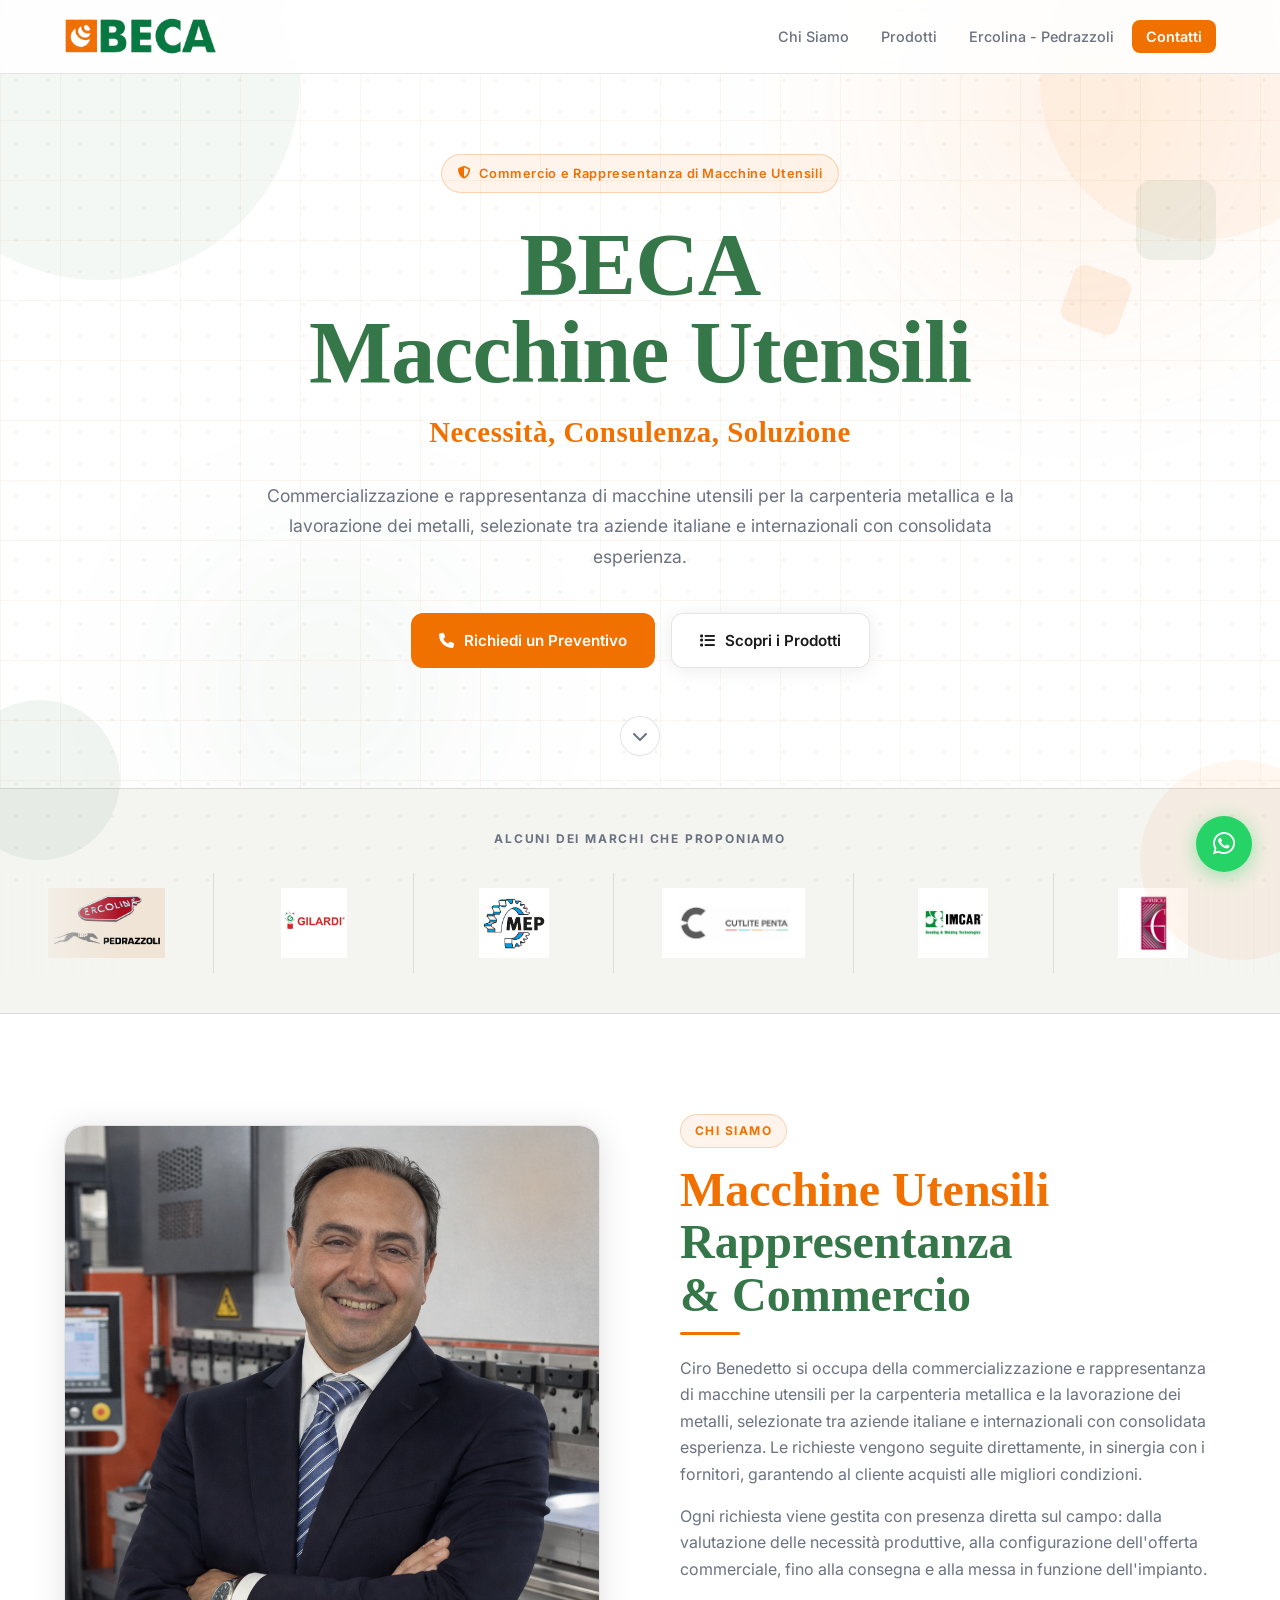
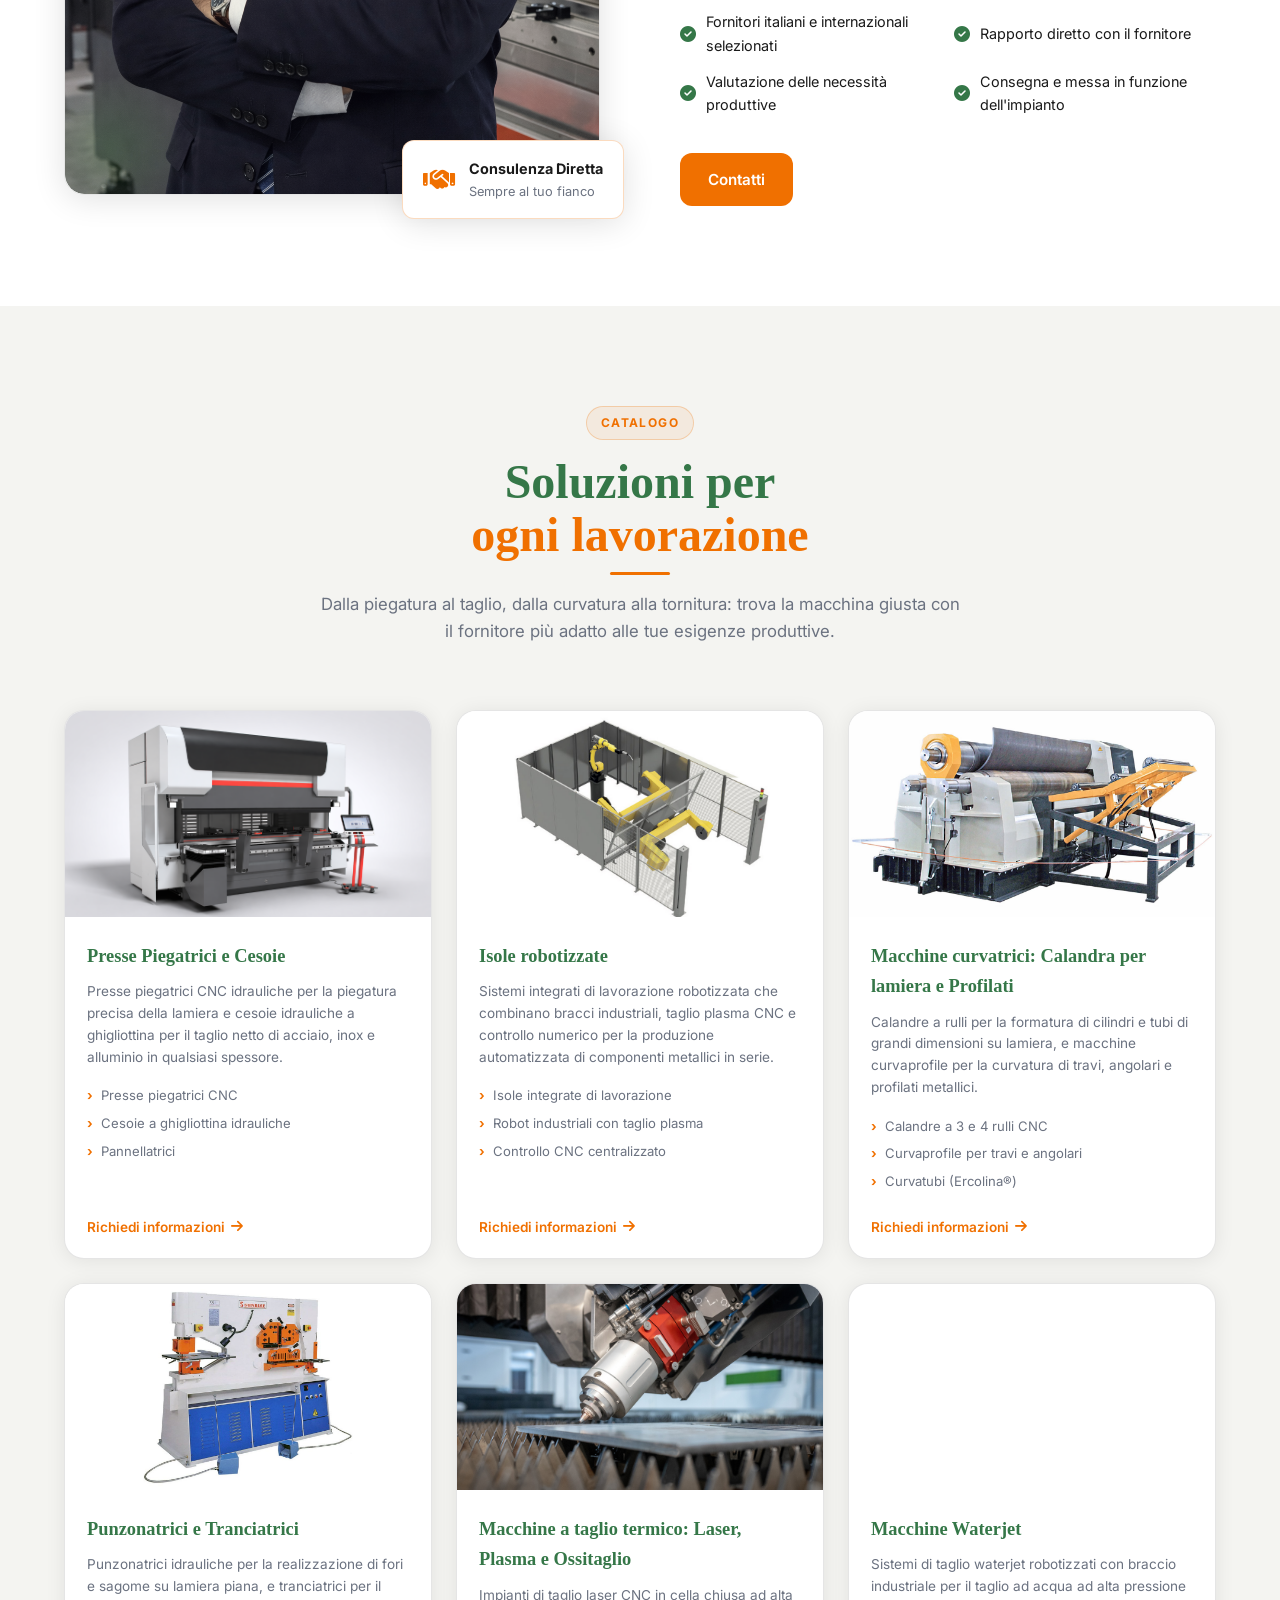
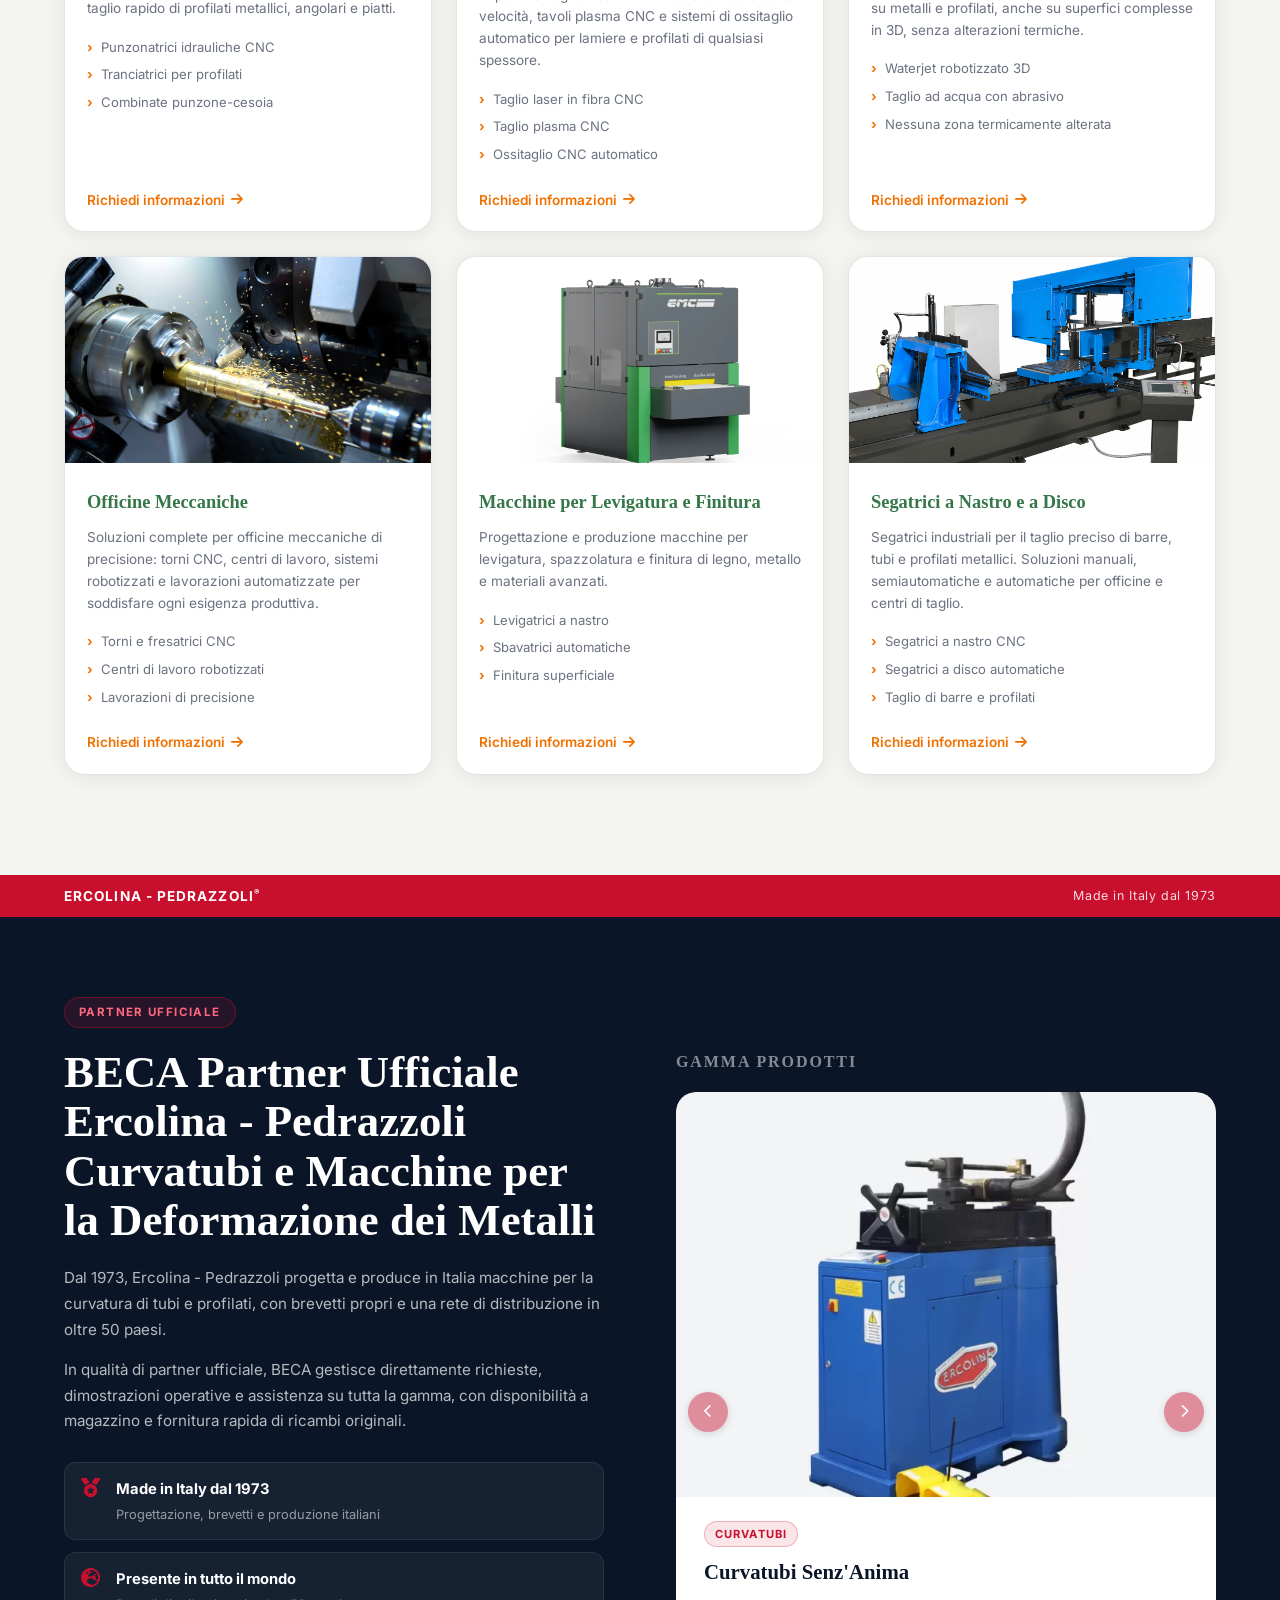
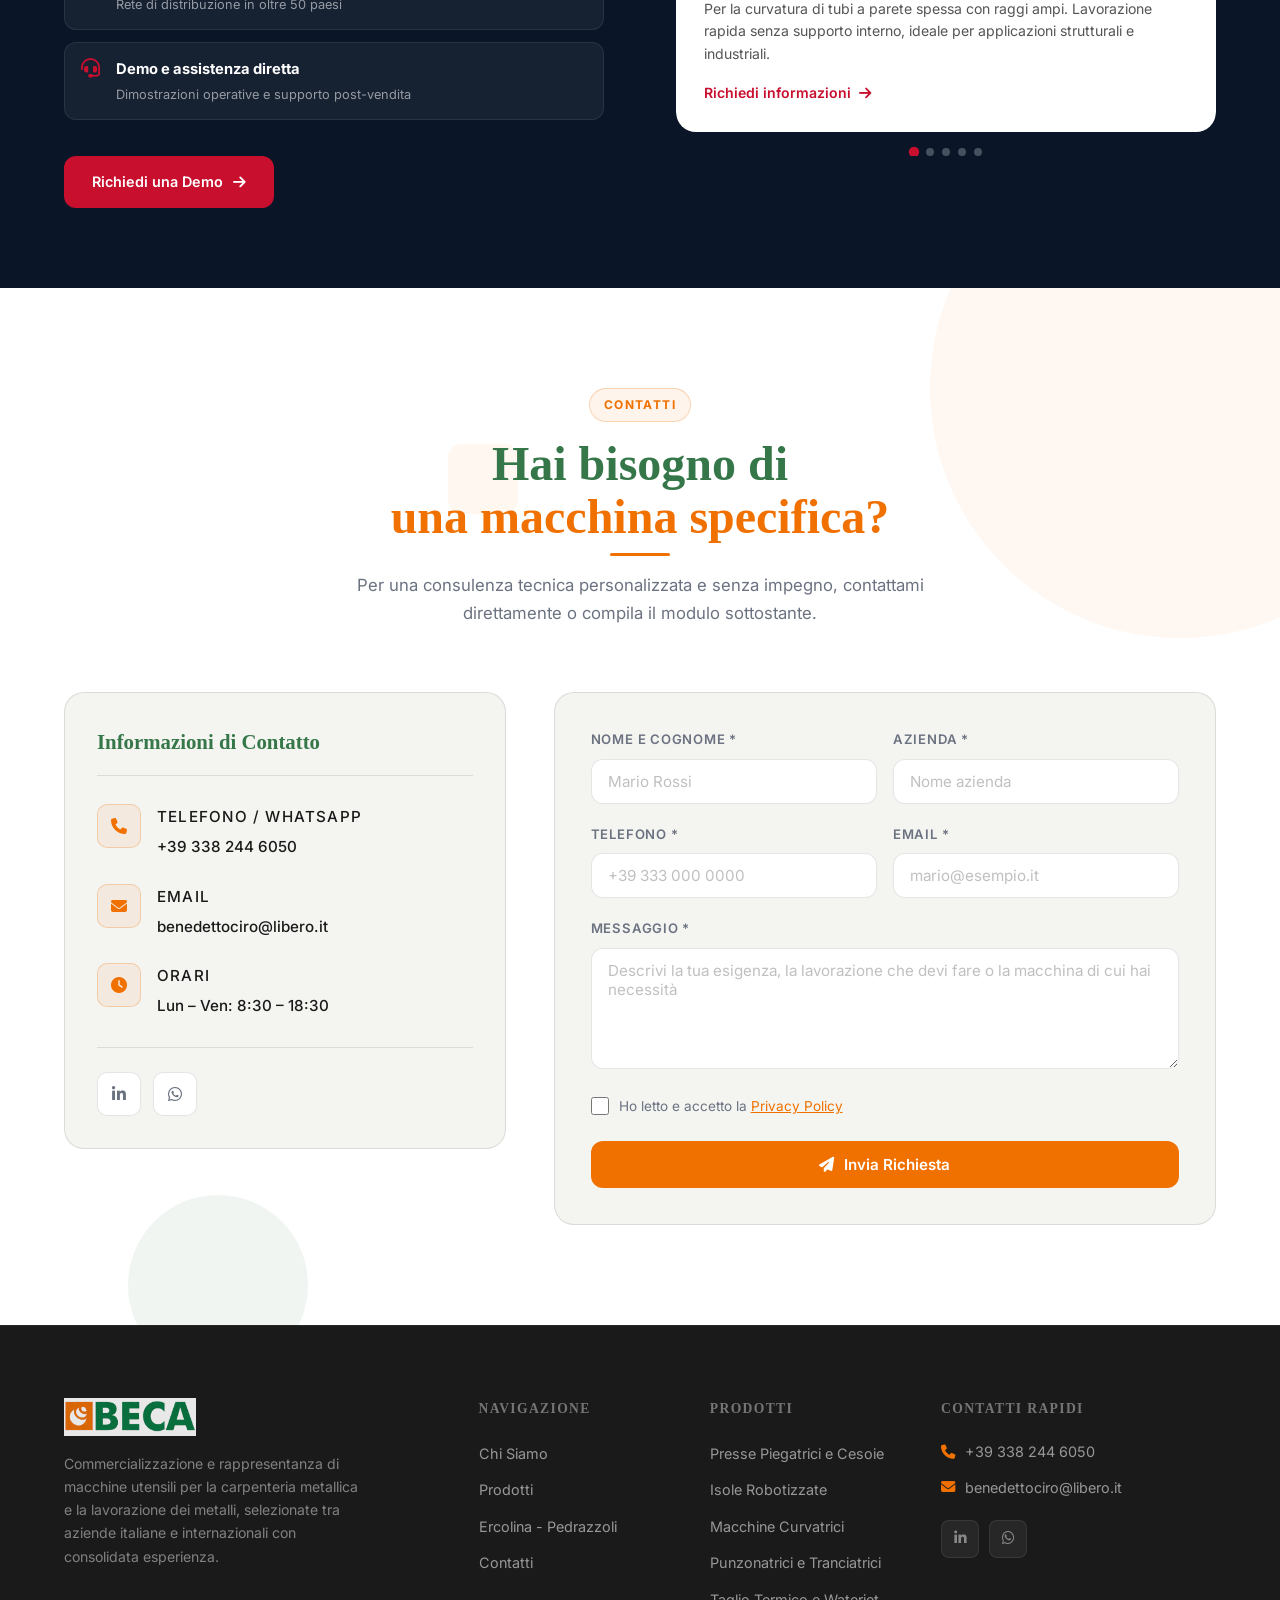
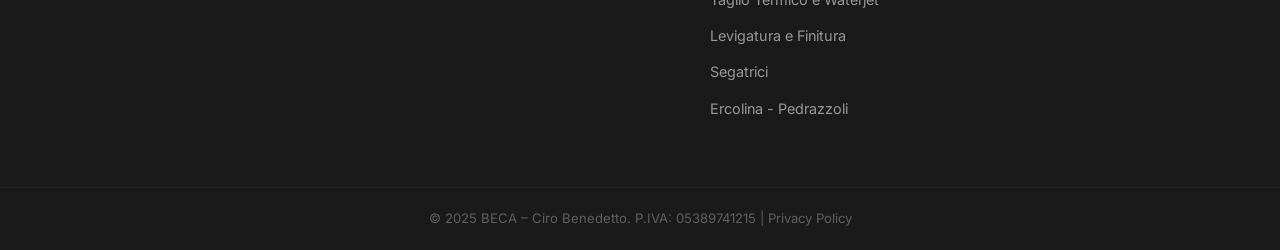
==== commit 636c14cb: "Cache-busting su main.js per forzare il refresh della fix sui mobile" ====
--- a/index.html
+++ b/index.html
@@ -4,28 +4,6 @@
   <meta charset="UTF-8" />
   <meta name="viewport" content="width=device-width, initial-scale=1.0, minimum-scale=1.0" />
   <meta name="theme-color" content="#ffffff" />
-
-  <!-- ===== Google Analytics 4 (con Consent Mode) ===== -->
-  <script>
-    // >>> INSERIRE QUI L'ID DI MISURAZIONE GA4 (formato G-XXXXXXXXXX) <<<
-    var GA_MEASUREMENT_ID = 'G-XXXXXXXXXX';
-
-    window.dataLayer = window.dataLayer || [];
-    function gtag(){ dataLayer.push(arguments); }
-    // Di default neghiamo i cookie analitici finché l'utente non accetta (GDPR)
-    gtag('consent', 'default', { 'analytics_storage': 'denied', 'ad_storage': 'denied' });
-    gtag('js', new Date());
-
-    // Carica GA solo se è stato configurato un ID reale
-    if (GA_MEASUREMENT_ID && GA_MEASUREMENT_ID.indexOf('XXXX') === -1) {
-      var gaScript = document.createElement('script');
-      gaScript.async = true;
-      gaScript.src = 'https://www.googletagmanager.com/gtag/js?id=' + GA_MEASUREMENT_ID;
-      document.head.appendChild(gaScript);
-      gtag('config', GA_MEASUREMENT_ID, { 'anonymize_ip': true });
-    }
-  </script>
-
   <title>BECA Macchine Utensili | Rivenditore Ufficiale Ercolina - Pedrazzoli | Ciro Benedetto</title>
   <meta name="description" content="BECA di Ciro Benedetto: commercio e rappresentanza di macchine utensili per carpenteria metallica e lavorazione dei metalli. Partner ufficiale Ercolina - Pedrazzoli. Presse piegatrici, curvatubi, taglio laser, plasma, waterjet." />
   <meta name="keywords" content="BECA, BECA macchine utensili, Ciro Benedetto, macchine utensili, carpenteria metallica, lavorazione metalli, Ercolina, Pedrazzoli, curvatubi, presse piegatrici, taglio laser, taglio plasma, waterjet, rappresentanza macchine utensili" />
@@ -723,18 +701,6 @@
     <i class="fa-brands fa-whatsapp"></i>
   </a>
 
-  <!-- ===== Banner Cookie ===== -->
-  <div id="cookieBanner" class="cookie-banner" style="display:none;" role="dialog" aria-live="polite" aria-label="Informativa cookie">
-    <p class="cookie-text">
-      Questo sito utilizza cookie tecnici e, previo consenso, cookie analitici per misurare le visite.
-      Puoi accettare o rifiutare i cookie analitici.
-    </p>
-    <div class="cookie-actions">
-      <button id="cookieReject" type="button" class="btn btn-outline cookie-btn">Rifiuta</button>
-      <button id="cookieAccept" type="button" class="btn btn-primary cookie-btn">Accetta</button>
-    </div>
-  </div>
-
-  <script src="js/main.js"></script>
+  <script src="js/main.js?v=20260615"></script>
 </body>
 </html>
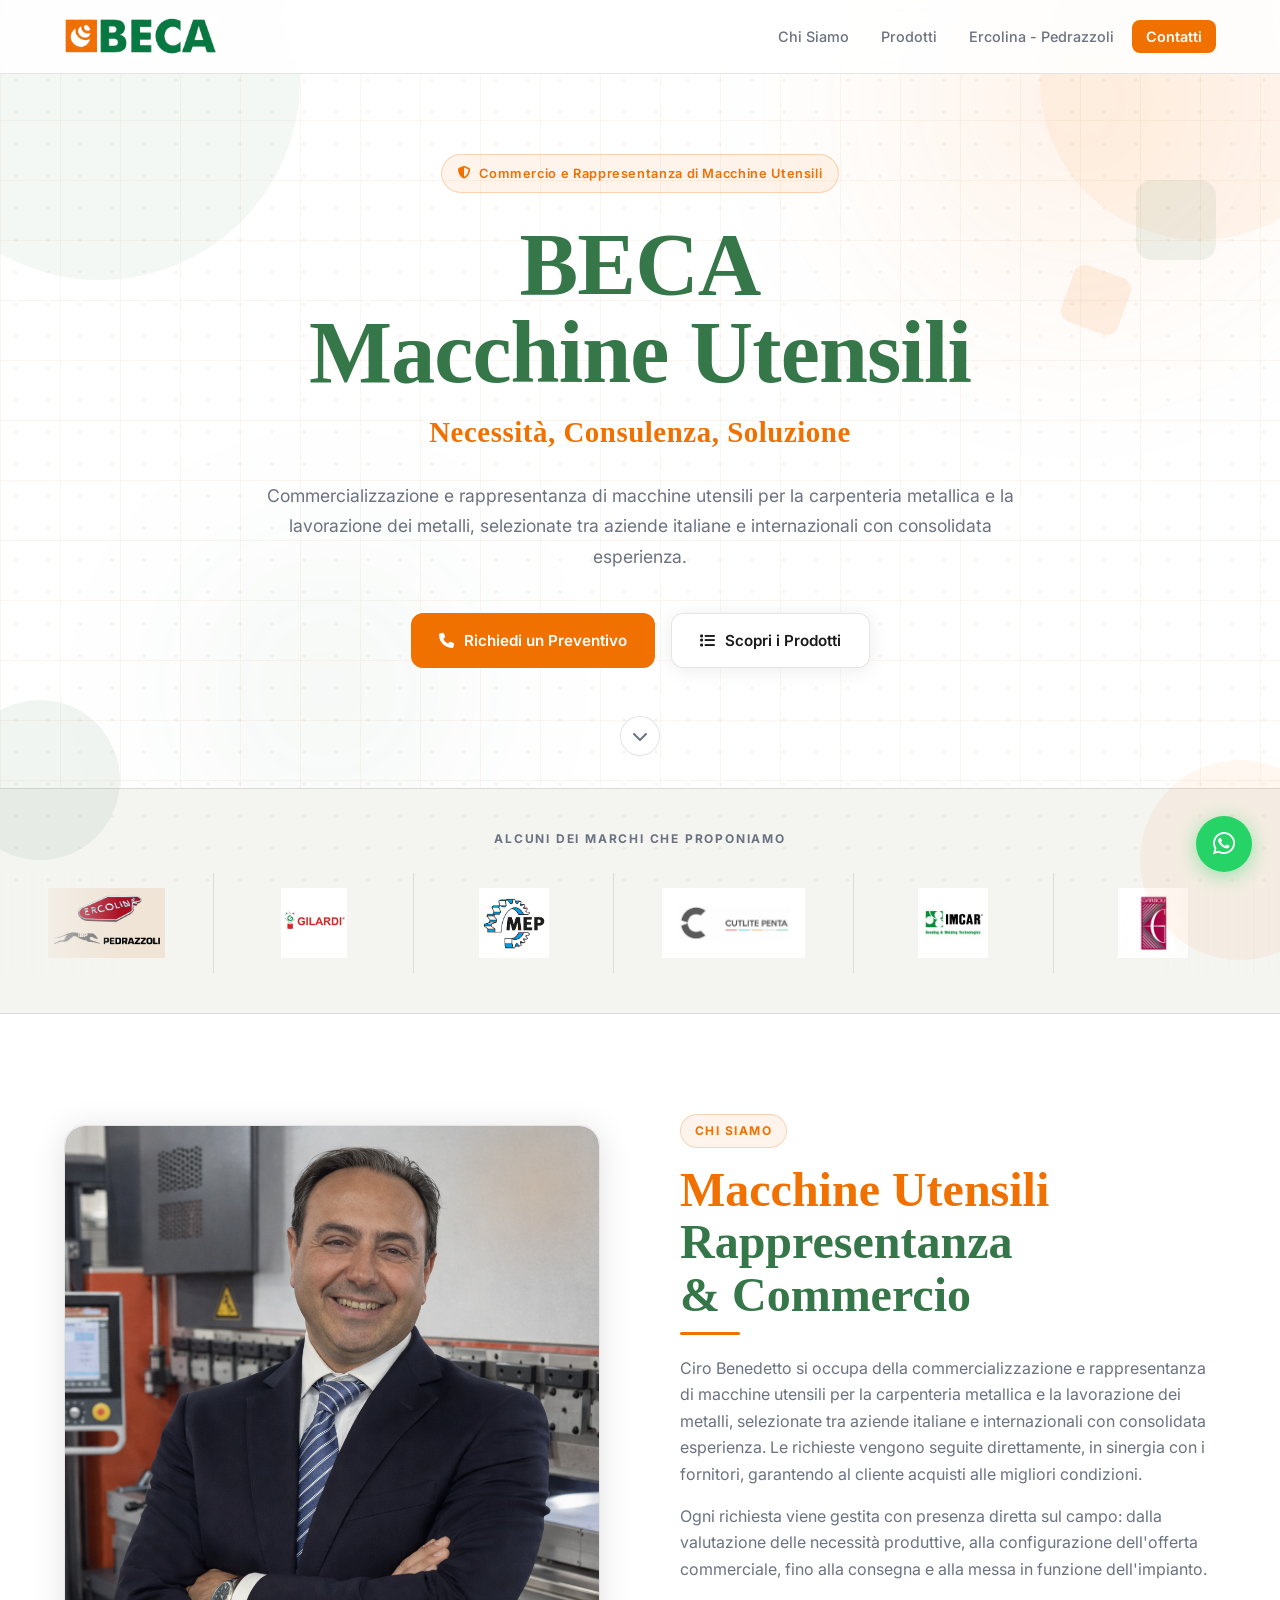
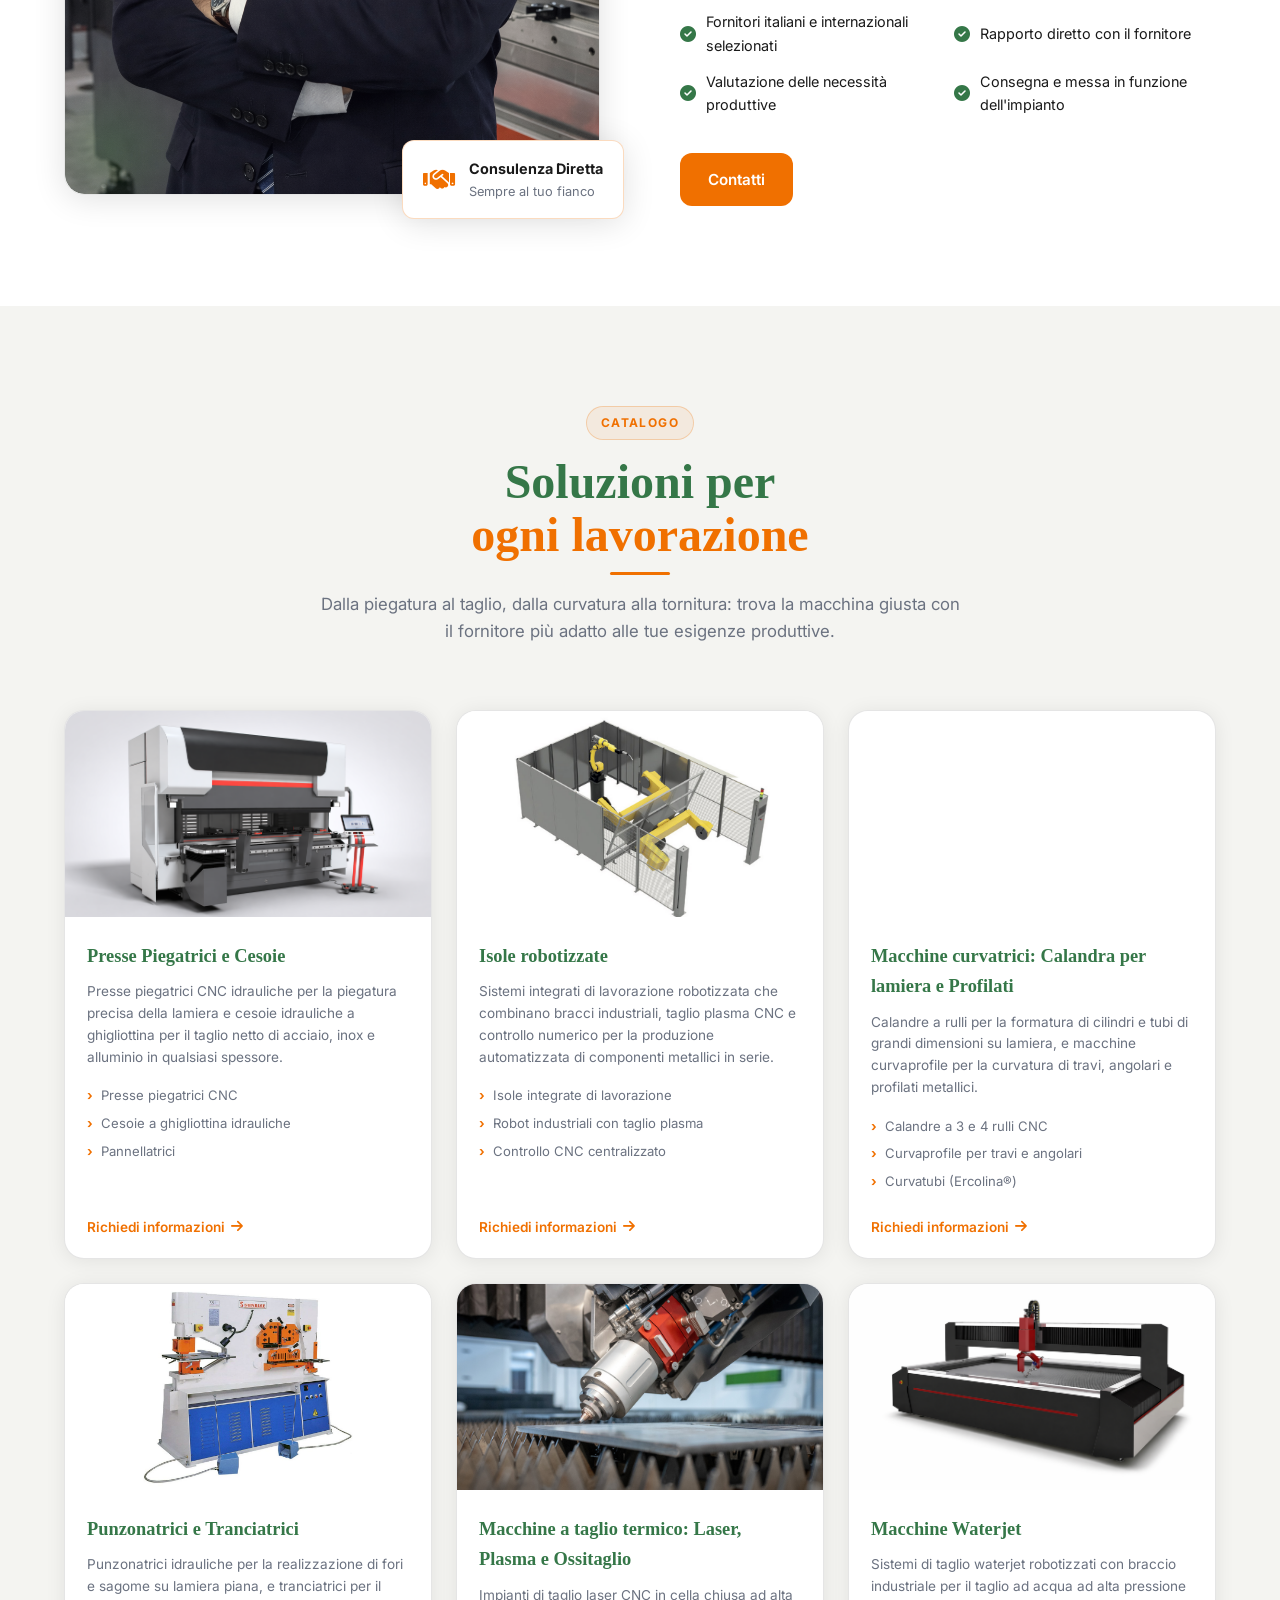
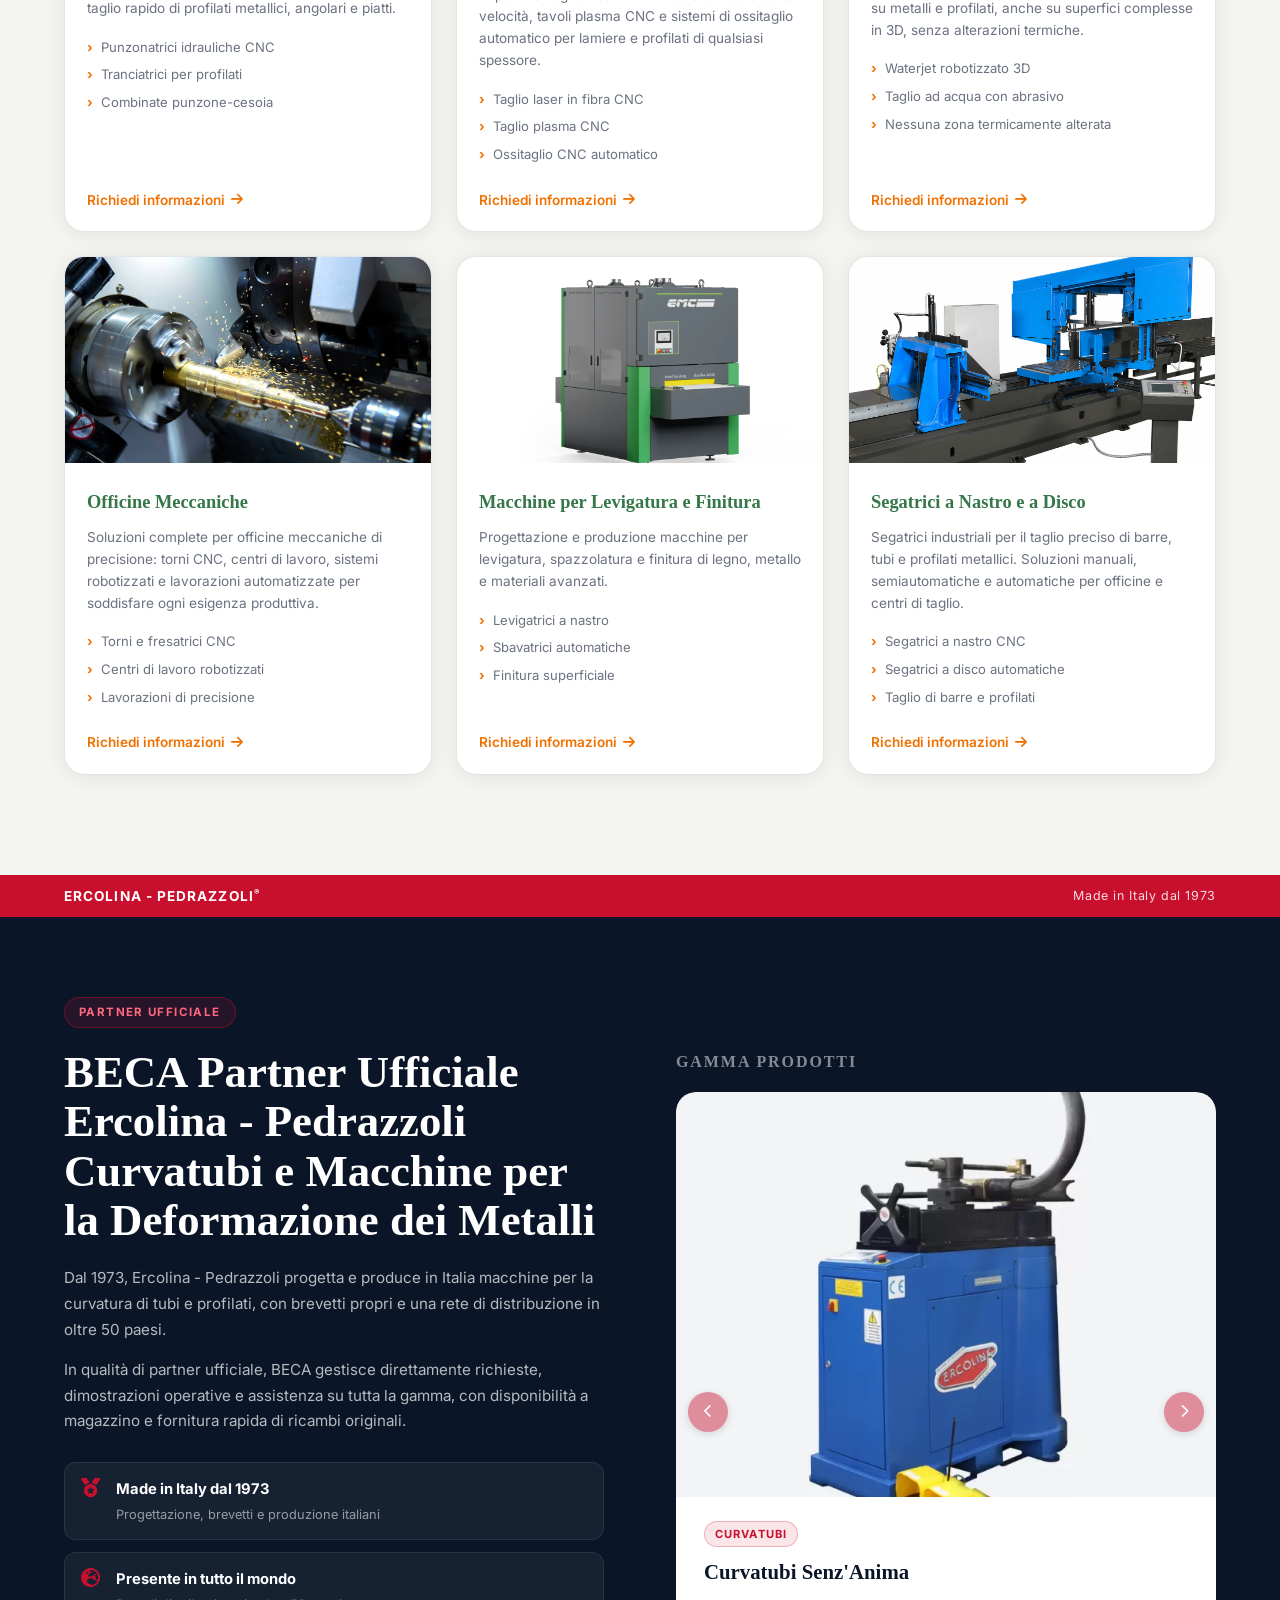
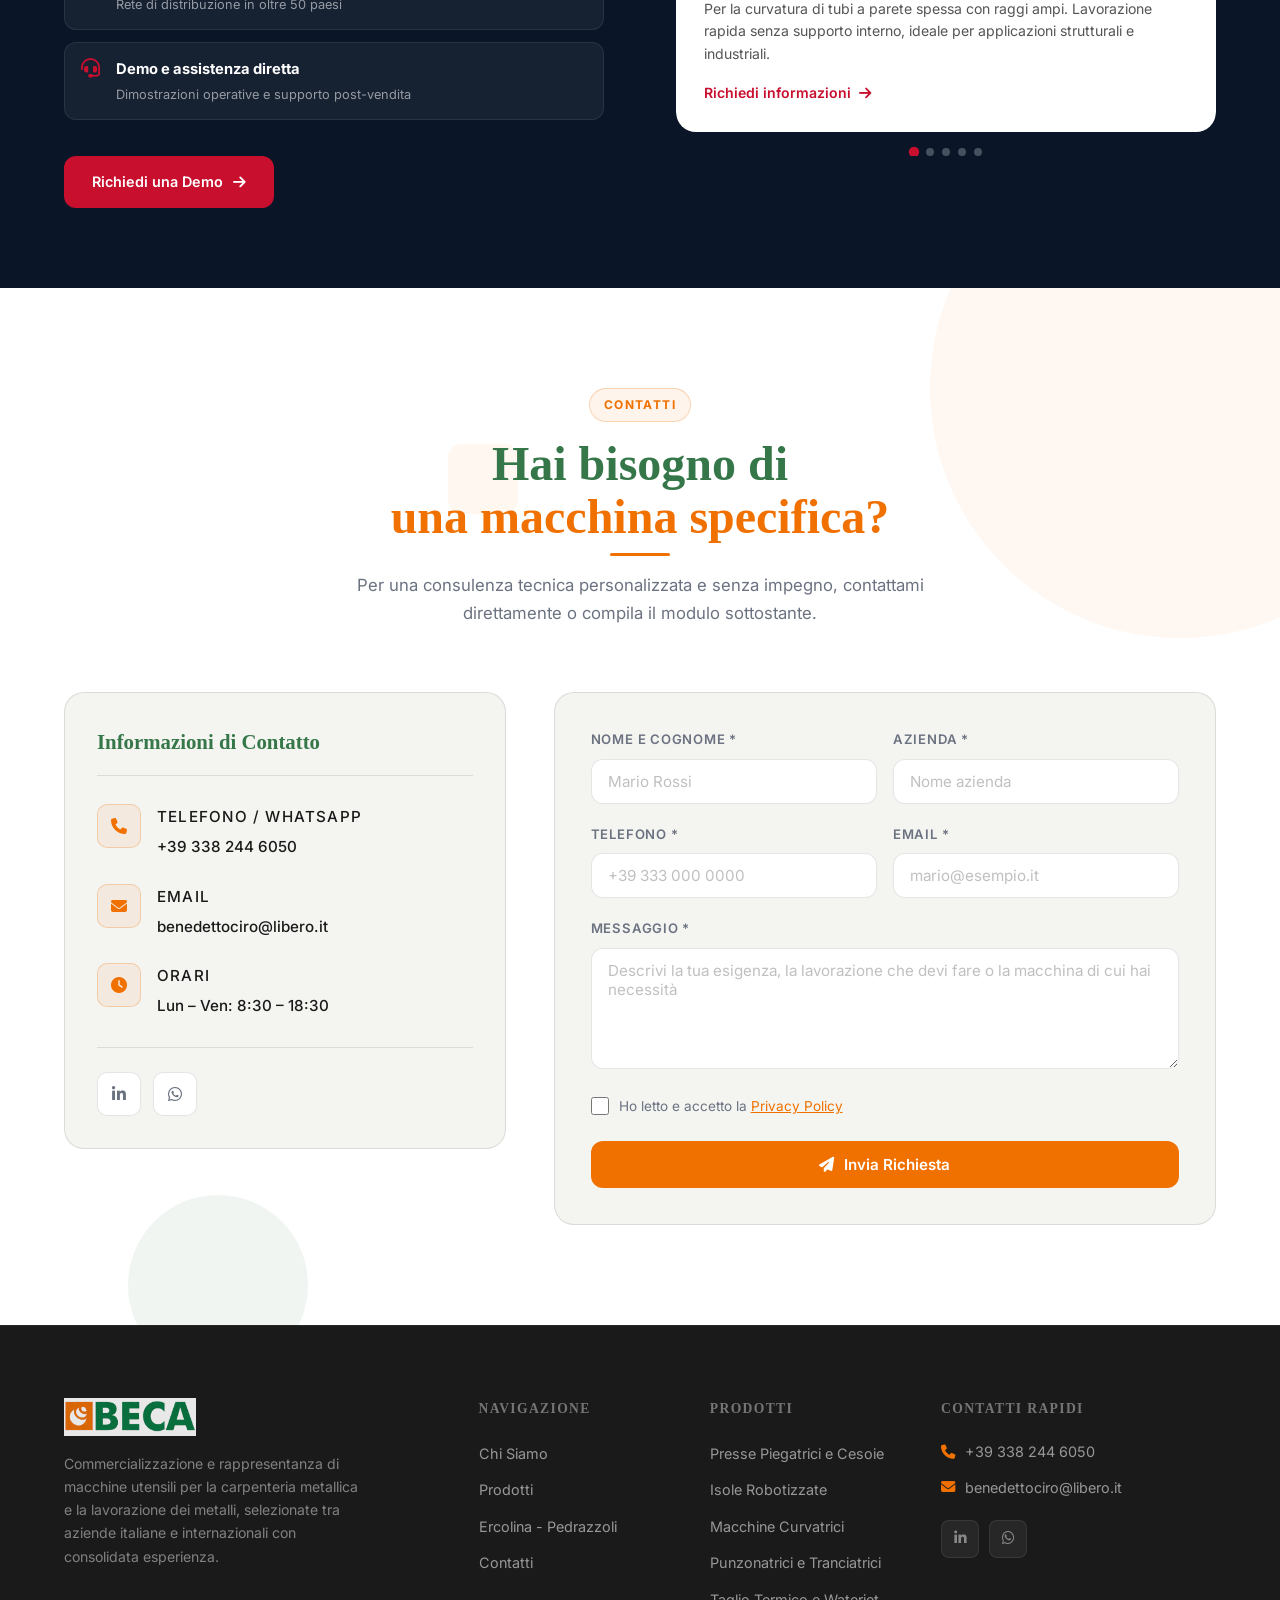
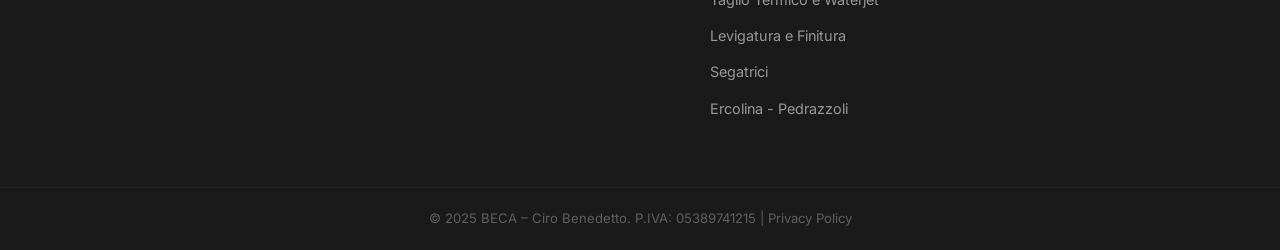
==== commit 920f676b: "SEO: dati strutturati con catalogo prodotti, orari e area servita Solo metadati invisibili per Googl" ====
--- a/index.html
+++ b/index.html
@@ -81,6 +81,32 @@
     "sameAs": [
       "https://wa.me/393382446050"
     ],
+    "areaServed": {
+      "@type": "Country",
+      "name": "Italia"
+    },
+    "hoursAvailable": {
+      "@type": "OpeningHoursSpecification",
+      "dayOfWeek": ["Monday", "Tuesday", "Wednesday", "Thursday", "Friday"],
+      "opens": "08:30",
+      "closes": "18:30"
+    },
+    "hasOfferCatalog": {
+      "@type": "OfferCatalog",
+      "name": "Macchine utensili per carpenteria metallica e lavorazione dei metalli",
+      "itemListElement": [
+        { "@type": "Offer", "itemOffered": { "@type": "Product", "name": "Presse Piegatrici e Cesoie", "description": "Presse piegatrici CNC, cesoie a ghigliottina idrauliche, pannellatrici" } },
+        { "@type": "Offer", "itemOffered": { "@type": "Product", "name": "Isole robotizzate", "description": "Isole integrate di lavorazione, robot industriali con taglio plasma, controllo CNC centralizzato" } },
+        { "@type": "Offer", "itemOffered": { "@type": "Product", "name": "Macchine curvatrici: Calandra per lamiera e Profilati", "description": "Calandre a 3 e 4 rulli CNC, curvaprofile per travi e angolari, curvatubi Ercolina" } },
+        { "@type": "Offer", "itemOffered": { "@type": "Product", "name": "Punzonatrici e Tranciatrici", "description": "Punzonatrici idrauliche CNC, tranciatrici per profilati, combinate punzone-cesoia" } },
+        { "@type": "Offer", "itemOffered": { "@type": "Product", "name": "Macchine a taglio termico: Laser, Plasma e Ossitaglio", "description": "Taglio laser in fibra CNC, taglio plasma CNC, ossitaglio CNC automatico" } },
+        { "@type": "Offer", "itemOffered": { "@type": "Product", "name": "Macchine Waterjet", "description": "Waterjet robotizzato 3D, taglio ad acqua con abrasivo" } },
+        { "@type": "Offer", "itemOffered": { "@type": "Product", "name": "Officine Meccaniche", "description": "Torni e fresatrici CNC, centri di lavoro robotizzati" } },
+        { "@type": "Offer", "itemOffered": { "@type": "Product", "name": "Macchine per Levigatura e Finitura", "description": "Levigatrici a nastro, sbavatrici automatiche, finitura superficiale" } },
+        { "@type": "Offer", "itemOffered": { "@type": "Product", "name": "Segatrici a Nastro e a Disco", "description": "Segatrici a nastro CNC, segatrici a disco automatiche" } },
+        { "@type": "Offer", "itemOffered": { "@type": "Product", "name": "Curvatubi Ercolina - Pedrazzoli", "brand": { "@type": "Brand", "name": "Ercolina" }, "description": "Curvatubi senz'anima, curvatubi con anima, curvatubi full electric, centinatrici, presse orizzontali" } }
+      ]
+    },
     "knowsAbout": [
       "Macchine utensili",
       "Carpenteria metallica",
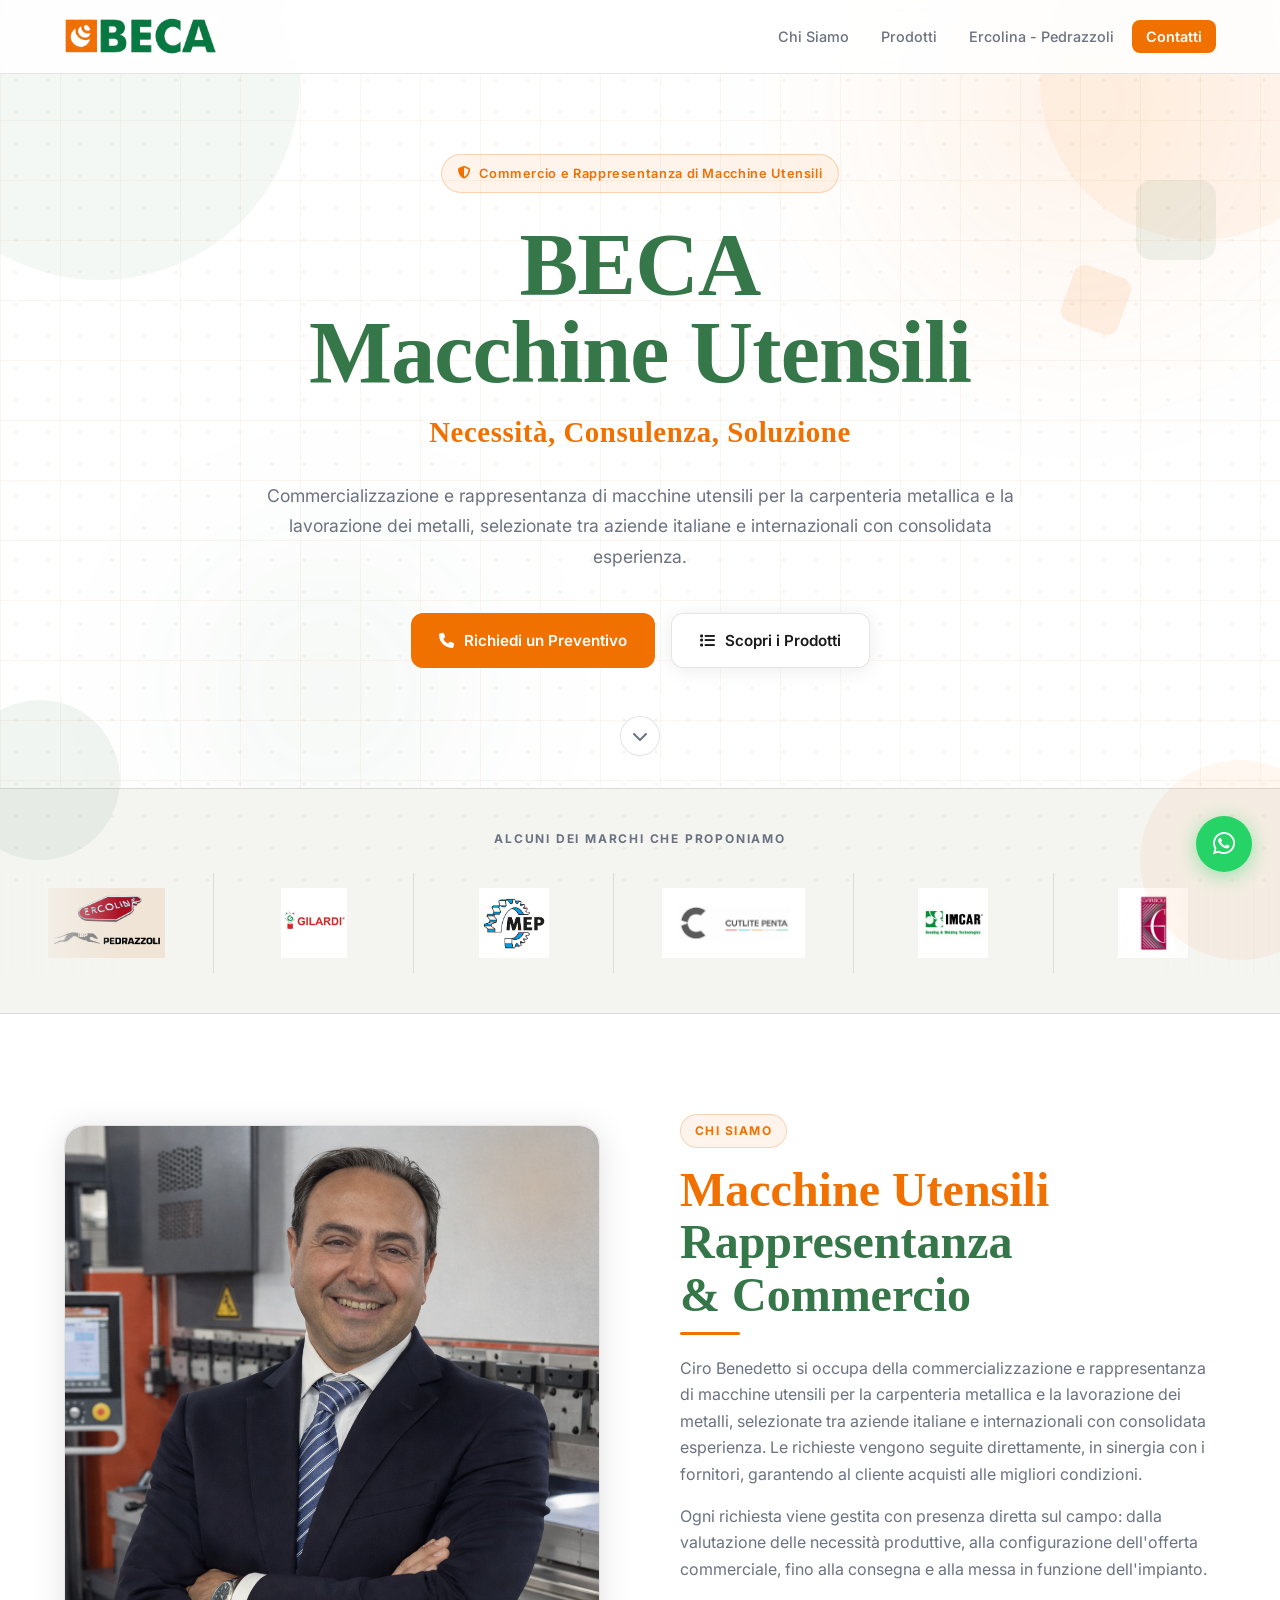
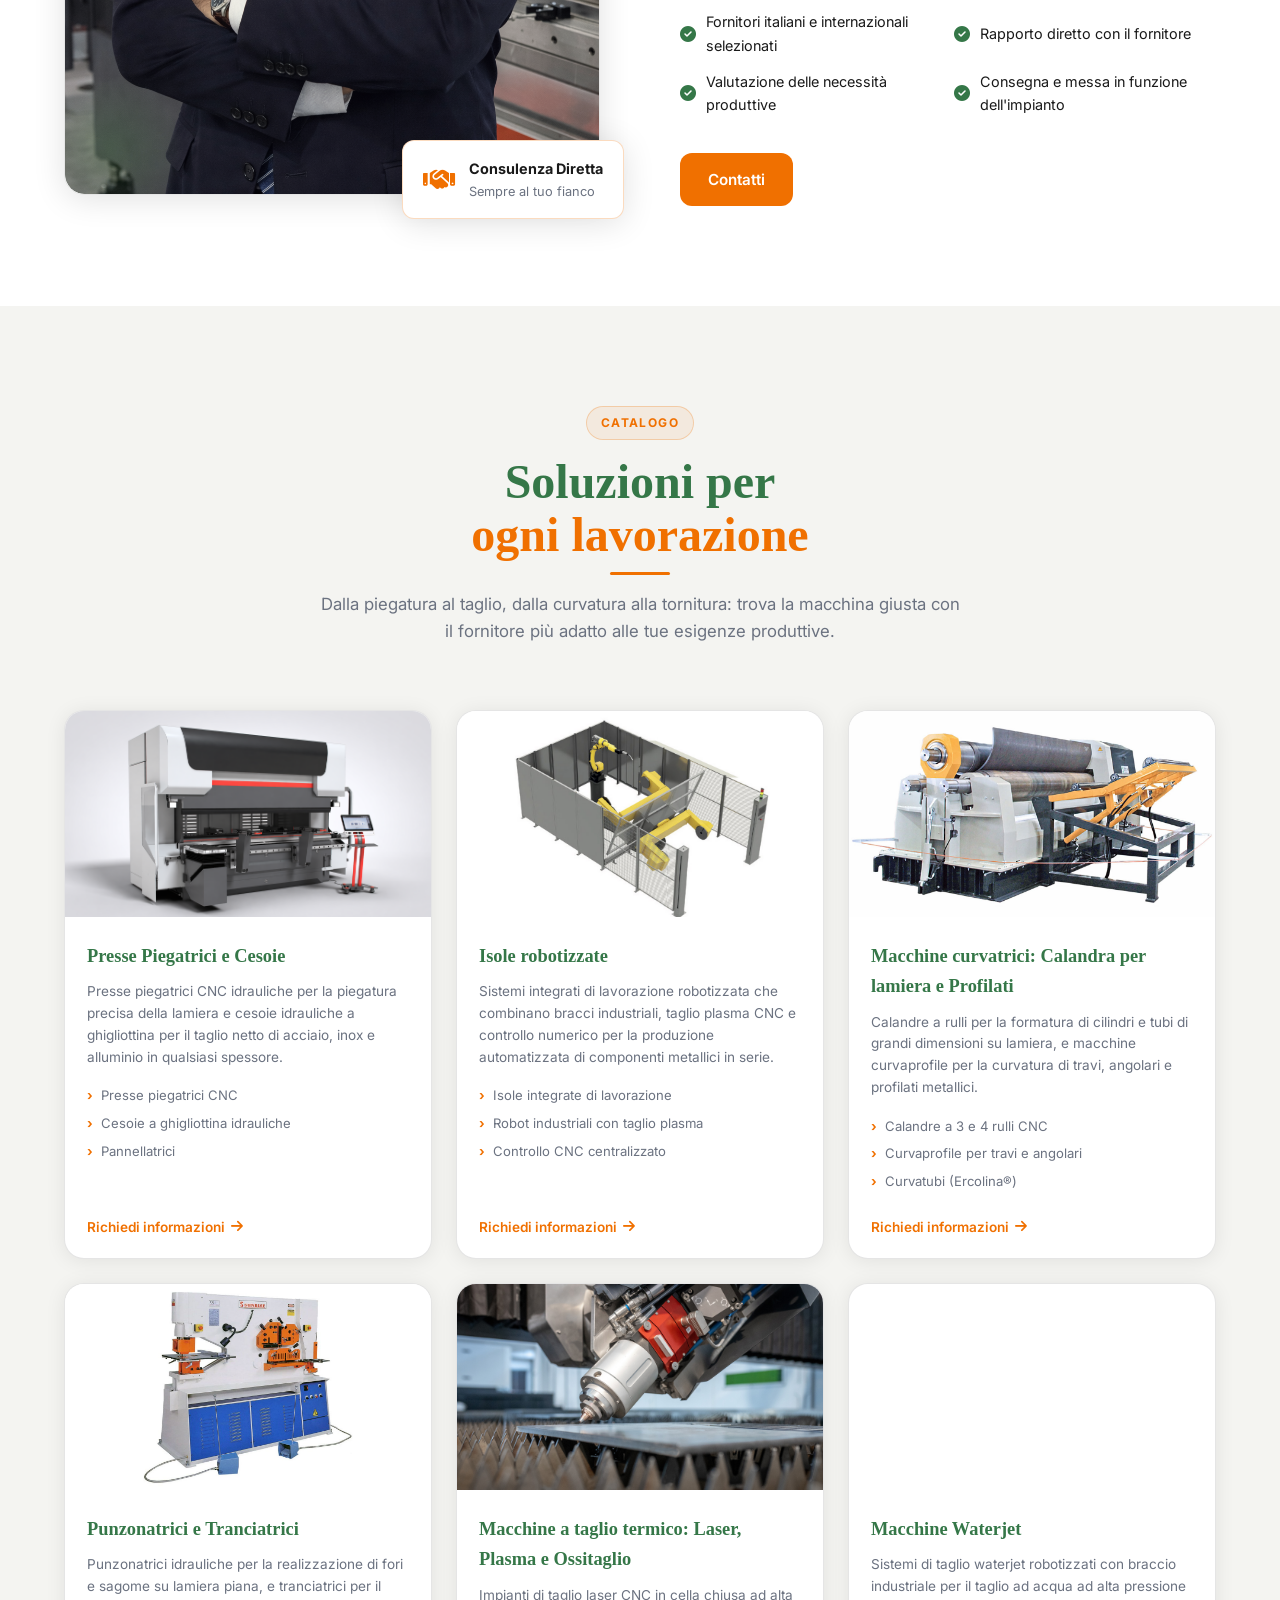
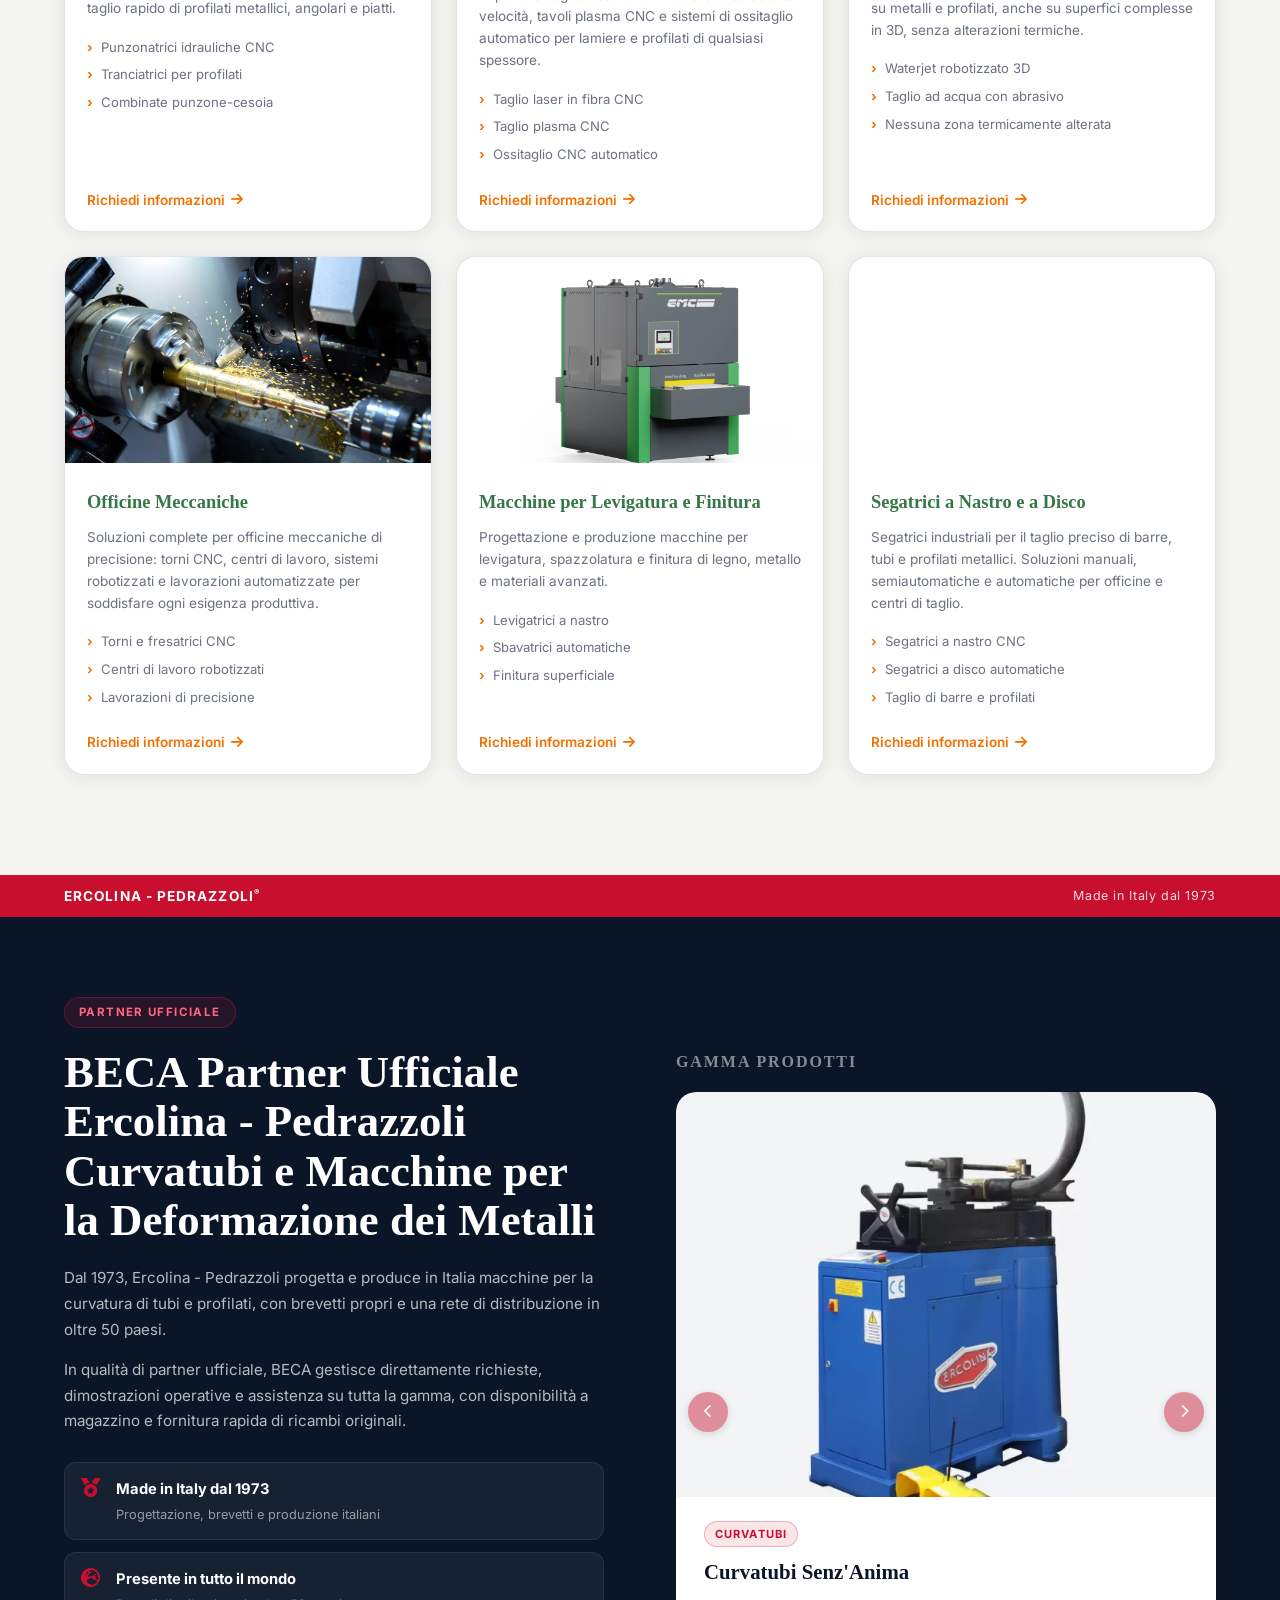
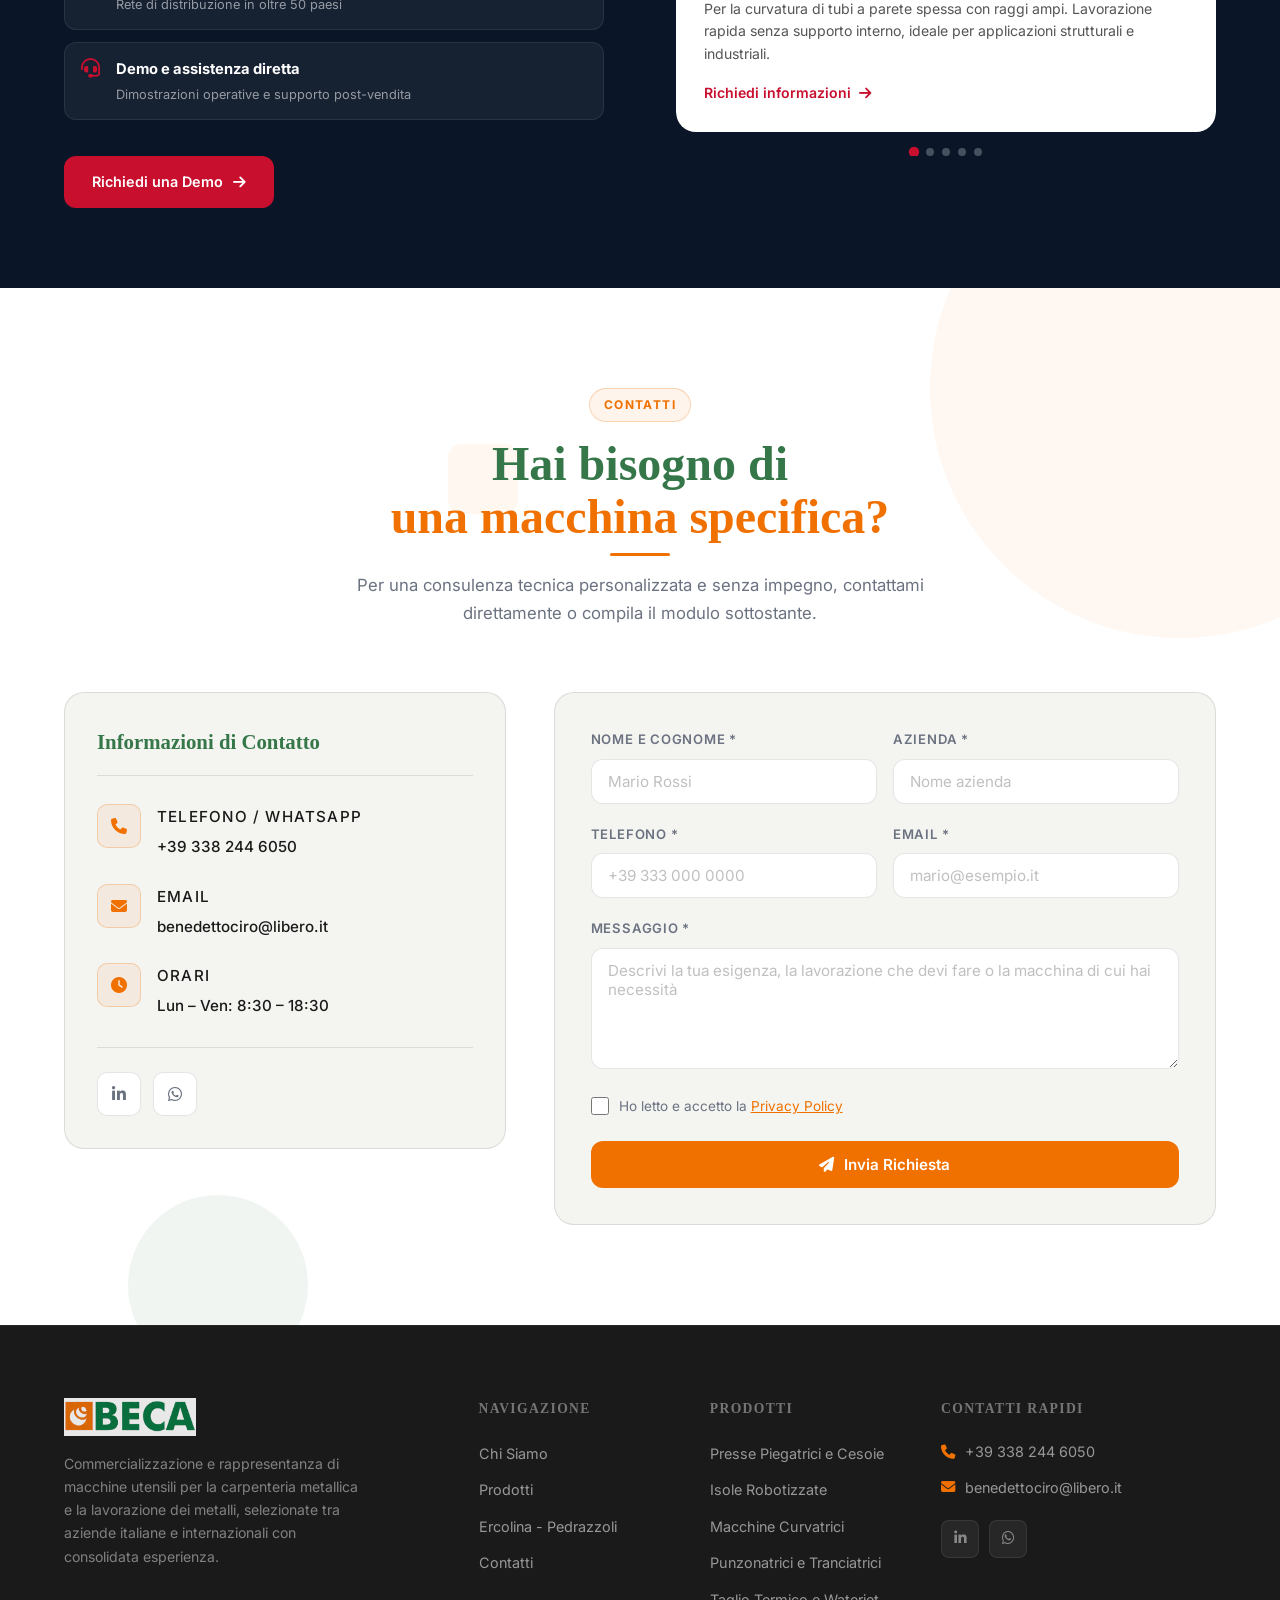
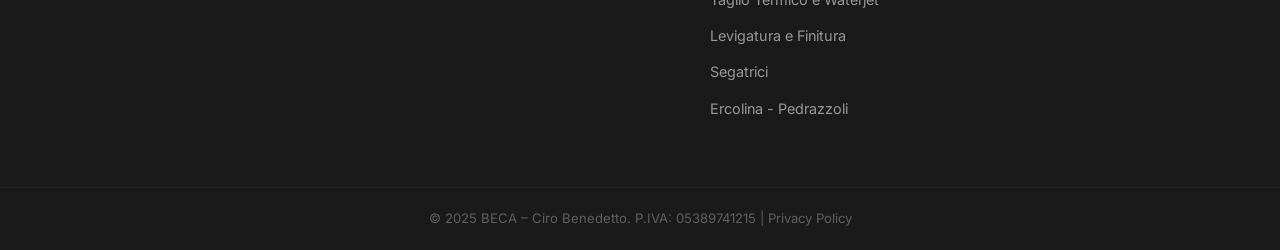
==== commit e551a868: "Collega schede prodotto e footer della homepage alle pagine dedicate Foto e titolo di ogni scheda pr" ====
--- a/index.html
+++ b/index.html
@@ -97,7 +97,7 @@
       "itemListElement": [
         { "@type": "Offer", "itemOffered": { "@type": "Product", "name": "Presse Piegatrici e Cesoie", "description": "Presse piegatrici CNC, cesoie a ghigliottina idrauliche, pannellatrici" } },
         { "@type": "Offer", "itemOffered": { "@type": "Product", "name": "Isole robotizzate", "description": "Isole integrate di lavorazione, robot industriali con taglio plasma, controllo CNC centralizzato" } },
-        { "@type": "Offer", "itemOffered": { "@type": "Product", "name": "Macchine curvatrici: Calandra per lamiera e Profilati", "description": "Calandre a 3 e 4 rulli CNC, curvaprofile per travi e angolari, curvatubi Ercolina" } },
+        { "@type": "Offer", "itemOffered": { "@type": "Product", "name": "Macchine curvatrici: Calandra per lamiera e Profilati", "description": "Calandre a 3 e 4 rulli CNC, curvaprofili per travi e angolari, curvatubi Ercolina" } },
         { "@type": "Offer", "itemOffered": { "@type": "Product", "name": "Punzonatrici e Tranciatrici", "description": "Punzonatrici idrauliche CNC, tranciatrici per profilati, combinate punzone-cesoia" } },
         { "@type": "Offer", "itemOffered": { "@type": "Product", "name": "Macchine a taglio termico: Laser, Plasma e Ossitaglio", "description": "Taglio laser in fibra CNC, taglio plasma CNC, ossitaglio CNC automatico" } },
         { "@type": "Offer", "itemOffered": { "@type": "Product", "name": "Macchine Waterjet", "description": "Waterjet robotizzato 3D, taglio ad acqua con abrasivo" } },
@@ -311,10 +311,10 @@
 
         <div class="product-card" data-aos="fade-up">
           <div class="product-img-wrap">
-            <img src="img/prodotti/pressa.jpg" alt="Presse Piegatrici e Cesoie" loading="lazy" decoding="async" />
-          </div>
-          <div class="product-card-body">
-          <h3>Presse Piegatrici e Cesoie</h3>
+            <a href="presse-piegatrici-cesoie.html" tabindex="-1" aria-hidden="true"><img src="img/prodotti/pressa.jpg" alt="Presse Piegatrici e Cesoie" loading="lazy" decoding="async" /></a>
+          </div>
+          <div class="product-card-body">
+          <h3><a href="presse-piegatrici-cesoie.html">Presse Piegatrici e Cesoie</a></h3>
           <p>Presse piegatrici CNC idrauliche per la piegatura precisa della lamiera e cesoie idrauliche a ghigliottina per il taglio netto di acciaio, inox e alluminio in qualsiasi spessore.</p>
           <ul>
             <li>Presse piegatrici CNC</li>
@@ -327,10 +327,10 @@
 
         <div class="product-card" data-aos="fade-up" data-aos-delay="100">
           <div class="product-img-wrap">
-            <img src="img/prodotti/isole-robotizzate.jpg" alt="Isole robotizzate" loading="lazy" decoding="async" />
-          </div>
-          <div class="product-card-body">
-          <h3>Isole robotizzate</h3>
+            <a href="isole-robotizzate.html" tabindex="-1" aria-hidden="true"><img src="img/prodotti/isole-robotizzate.jpg" alt="Isole robotizzate" loading="lazy" decoding="async" /></a>
+          </div>
+          <div class="product-card-body">
+          <h3><a href="isole-robotizzate.html">Isole robotizzate</a></h3>
           <p>Sistemi integrati di lavorazione robotizzata che combinano bracci industriali, taglio plasma CNC e controllo numerico per la produzione automatizzata di componenti metallici in serie.</p>
           <ul>
             <li>Isole integrate di lavorazione</li>
@@ -343,10 +343,10 @@
 
         <div class="product-card" data-aos="fade-up" data-aos-delay="150">
           <div class="product-img-wrap">
-            <img src="img/prodotti/curvatrice.jpg" alt="Macchine curvatrici" loading="lazy" decoding="async" />
-          </div>
-          <div class="product-card-body">
-          <h3>Macchine curvatrici: Calandra per lamiera e Profilati</h3>
+            <a href="calandre-curvaprofili.html" tabindex="-1" aria-hidden="true"><img src="img/prodotti/curvatrice.jpg" alt="Macchine curvatrici" loading="lazy" decoding="async" /></a>
+          </div>
+          <div class="product-card-body">
+          <h3><a href="calandre-curvaprofili.html">Macchine curvatrici: Calandra per lamiera e Profilati</a></h3>
           <p>Calandre a rulli per la formatura di cilindri e tubi di grandi dimensioni su lamiera, e macchine curvaprofile per la curvatura di travi, angolari e profilati metallici.</p>
           <ul>
             <li>Calandre a 3 e 4 rulli CNC</li>
@@ -359,10 +359,10 @@
 
         <div class="product-card" data-aos="fade-up" data-aos-delay="200">
           <div class="product-img-wrap product-img-wrap--contain">
-            <img src="img/prodotti/punzonatrice.jpg" alt="Punzonatrici e Tranciatrici" loading="lazy" decoding="async" />
-          </div>
-          <div class="product-card-body">
-          <h3>Punzonatrici e Tranciatrici</h3>
+            <a href="punzonatrici-tranciatrici.html" tabindex="-1" aria-hidden="true"><img src="img/prodotti/punzonatrice.jpg" alt="Punzonatrici e Tranciatrici" loading="lazy" decoding="async" /></a>
+          </div>
+          <div class="product-card-body">
+          <h3><a href="punzonatrici-tranciatrici.html">Punzonatrici e Tranciatrici</a></h3>
           <p>Punzonatrici idrauliche per la realizzazione di fori e sagome su lamiera piana, e tranciatrici per il taglio rapido di profilati metallici, angolari e piatti.</p>
           <ul>
             <li>Punzonatrici idrauliche CNC</li>
@@ -375,10 +375,10 @@
 
         <div class="product-card" data-aos="fade-up" data-aos-delay="250">
           <div class="product-img-wrap">
-            <img src="img/prodotti/taglio-termico.jpg" alt="Macchine a taglio termico" loading="lazy" decoding="async" />
-          </div>
-          <div class="product-card-body">
-          <h3>Macchine a taglio termico: Laser, Plasma e Ossitaglio</h3>
+            <a href="taglio-laser-plasma.html" tabindex="-1" aria-hidden="true"><img src="img/prodotti/taglio-termico.jpg" alt="Macchine a taglio termico" loading="lazy" decoding="async" /></a>
+          </div>
+          <div class="product-card-body">
+          <h3><a href="taglio-laser-plasma.html">Macchine a taglio termico: Laser, Plasma e Ossitaglio</a></h3>
           <p>Impianti di taglio laser CNC in cella chiusa ad alta velocità, tavoli plasma CNC e sistemi di ossitaglio automatico per lamiere e profilati di qualsiasi spessore.</p>
           <ul>
             <li>Taglio laser in fibra CNC</li>
@@ -392,10 +392,10 @@
 
         <div class="product-card" data-aos="fade-up" data-aos-delay="100">
           <div class="product-img-wrap">
-            <img src="img/prodotti/waterjet.jpg" alt="Macchine Waterjet" loading="lazy" decoding="async" />
-          </div>
-          <div class="product-card-body">
-          <h3>Macchine Waterjet</h3>
+            <a href="waterjet.html" tabindex="-1" aria-hidden="true"><img src="img/prodotti/waterjet.jpg" alt="Macchine Waterjet" loading="lazy" decoding="async" /></a>
+          </div>
+          <div class="product-card-body">
+          <h3><a href="waterjet.html">Macchine Waterjet</a></h3>
           <p>Sistemi di taglio waterjet robotizzati con braccio industriale per il taglio ad acqua ad alta pressione su metalli e profilati, anche su superfici complesse in 3D, senza alterazioni termiche.</p>
           <ul>
             <li>Waterjet robotizzato 3D</li>
@@ -408,10 +408,10 @@
 
         <div class="product-card" data-aos="fade-up" data-aos-delay="150">
           <div class="product-img-wrap">
-            <img src="img/prodotti/officina.jpg" alt="Officine Meccaniche" loading="lazy" decoding="async" />
-          </div>
-          <div class="product-card-body">
-          <h3>Officine Meccaniche</h3>
+            <a href="macchine-officina-meccanica.html" tabindex="-1" aria-hidden="true"><img src="img/prodotti/officina.jpg" alt="Officine Meccaniche" loading="lazy" decoding="async" /></a>
+          </div>
+          <div class="product-card-body">
+          <h3><a href="macchine-officina-meccanica.html">Officine Meccaniche</a></h3>
           <p>Soluzioni complete per officine meccaniche di precisione: torni CNC, centri di lavoro, sistemi robotizzati e lavorazioni automatizzate per soddisfare ogni esigenza produttiva.</p>
           <ul>
             <li>Torni e fresatrici CNC</li>
@@ -424,10 +424,10 @@
 
         <div class="product-card" data-aos="fade-up" data-aos-delay="200">
           <div class="product-img-wrap">
-            <img src="img/prodotti/levigatura.jpg" alt="Macchine per Levigatura e Finitura" loading="lazy" decoding="async" />
-          </div>
-          <div class="product-card-body">
-          <h3>Macchine per Levigatura e Finitura</h3>
+            <a href="levigatrici-sbavatrici.html" tabindex="-1" aria-hidden="true"><img src="img/prodotti/levigatura.jpg" alt="Macchine per Levigatura e Finitura" loading="lazy" decoding="async" /></a>
+          </div>
+          <div class="product-card-body">
+          <h3><a href="levigatrici-sbavatrici.html">Macchine per Levigatura e Finitura</a></h3>
           <p>Progettazione e produzione macchine per levigatura, spazzolatura e finitura di legno, metallo e materiali avanzati.</p>
           <ul>
             <li>Levigatrici a nastro</li>
@@ -440,10 +440,10 @@
 
         <div class="product-card" data-aos="fade-up" data-aos-delay="250">
           <div class="product-img-wrap">
-            <img src="img/prodotti/segatrice.jpg" alt="Segatrici a Nastro e a Disco" loading="lazy" decoding="async" />
-          </div>
-          <div class="product-card-body">
-          <h3>Segatrici a Nastro e a Disco</h3>
+            <a href="segatrici.html" tabindex="-1" aria-hidden="true"><img src="img/prodotti/segatrice.jpg" alt="Segatrici a Nastro e a Disco" loading="lazy" decoding="async" /></a>
+          </div>
+          <div class="product-card-body">
+          <h3><a href="segatrici.html">Segatrici a Nastro e a Disco</a></h3>
           <p>Segatrici industriali per il taglio preciso di barre, tubi e profilati metallici. Soluzioni manuali, semiautomatiche e automatiche per officine e centri di taglio.</p>
           <ul>
             <li>Segatrici a nastro CNC</li>
@@ -695,14 +695,14 @@
       <div class="footer-links">
         <h4>Prodotti</h4>
         <ul>
-          <li><a href="#prodotti">Presse Piegatrici e Cesoie</a></li>
-          <li><a href="#prodotti">Isole Robotizzate</a></li>
-          <li><a href="#prodotti">Macchine Curvatrici</a></li>
-          <li><a href="#prodotti">Punzonatrici e Tranciatrici</a></li>
-          <li><a href="#prodotti">Taglio Termico e Waterjet</a></li>
-          <li><a href="#prodotti">Levigatura e Finitura</a></li>
-          <li><a href="#prodotti">Segatrici</a></li>
-          <li><a href="#ercolina">Ercolina - Pedrazzoli</a></li>
+          <li><a href="presse-piegatrici-cesoie.html">Presse Piegatrici e Cesoie</a></li>
+          <li><a href="isole-robotizzate.html">Isole Robotizzate</a></li>
+          <li><a href="calandre-curvaprofili.html">Macchine Curvatrici</a></li>
+          <li><a href="punzonatrici-tranciatrici.html">Punzonatrici e Tranciatrici</a></li>
+          <li><a href="taglio-laser-plasma.html">Taglio Termico e Waterjet</a></li>
+          <li><a href="levigatrici-sbavatrici.html">Levigatura e Finitura</a></li>
+          <li><a href="segatrici.html">Segatrici</a></li>
+          <li><a href="curvatubi-ercolina.html">Ercolina - Pedrazzoli</a></li>
         </ul>
       </div>
       <div class="footer-contact">
--- a/css/style.css
+++ b/css/style.css
@@ -1942,51 +1942,7 @@
   color: var(--color-green);
 }
 
-/* ===== Cookie Banner ===== */
-.cookie-banner {
-  position: fixed;
-  left: 16px;
-  right: 16px;
-  bottom: 16px;
-  z-index: 9999;
-  display: flex;
-  flex-wrap: wrap;
-  align-items: center;
-  justify-content: space-between;
-  gap: 16px;
-  max-width: 720px;
-  margin: 0 auto;
-  padding: 18px 20px;
-  background: var(--color-bg-card);
-  border: 1px solid var(--color-border);
-  border-radius: var(--radius);
-  box-shadow: var(--shadow-md);
-}
-.cookie-banner .cookie-text {
-  margin: 0;
-  flex: 1 1 280px;
-  font-size: 0.9rem;
-  line-height: 1.5;
-  color: var(--color-text-muted);
-}
-.cookie-banner .cookie-actions {
-  display: flex;
-  gap: 10px;
-  flex-shrink: 0;
-}
-.cookie-banner .cookie-btn {
-  padding: 10px 22px;
-  font-size: 0.9rem;
-}
-.cookie-banner .btn-outline {
-  background: transparent;
-  color: var(--color-text);
-  border: 1px solid var(--color-border);
-}
-.cookie-banner .btn-outline:hover {
-  background: var(--color-bg-alt);
-}
-@media (max-width: 520px) {
-  .cookie-banner { flex-direction: column; align-items: stretch; }
-  .cookie-banner .cookie-actions { justify-content: flex-end; }
-}
+/* Titoli e foto delle schede prodotto collegati alle pagine dedicate */
+.product-card h3 a { color: inherit; transition: color var(--transition); }
+.product-card h3 a:hover { color: var(--color-orange); }
+.product-img-wrap > a { display: block; width: 100%; height: 100%; }
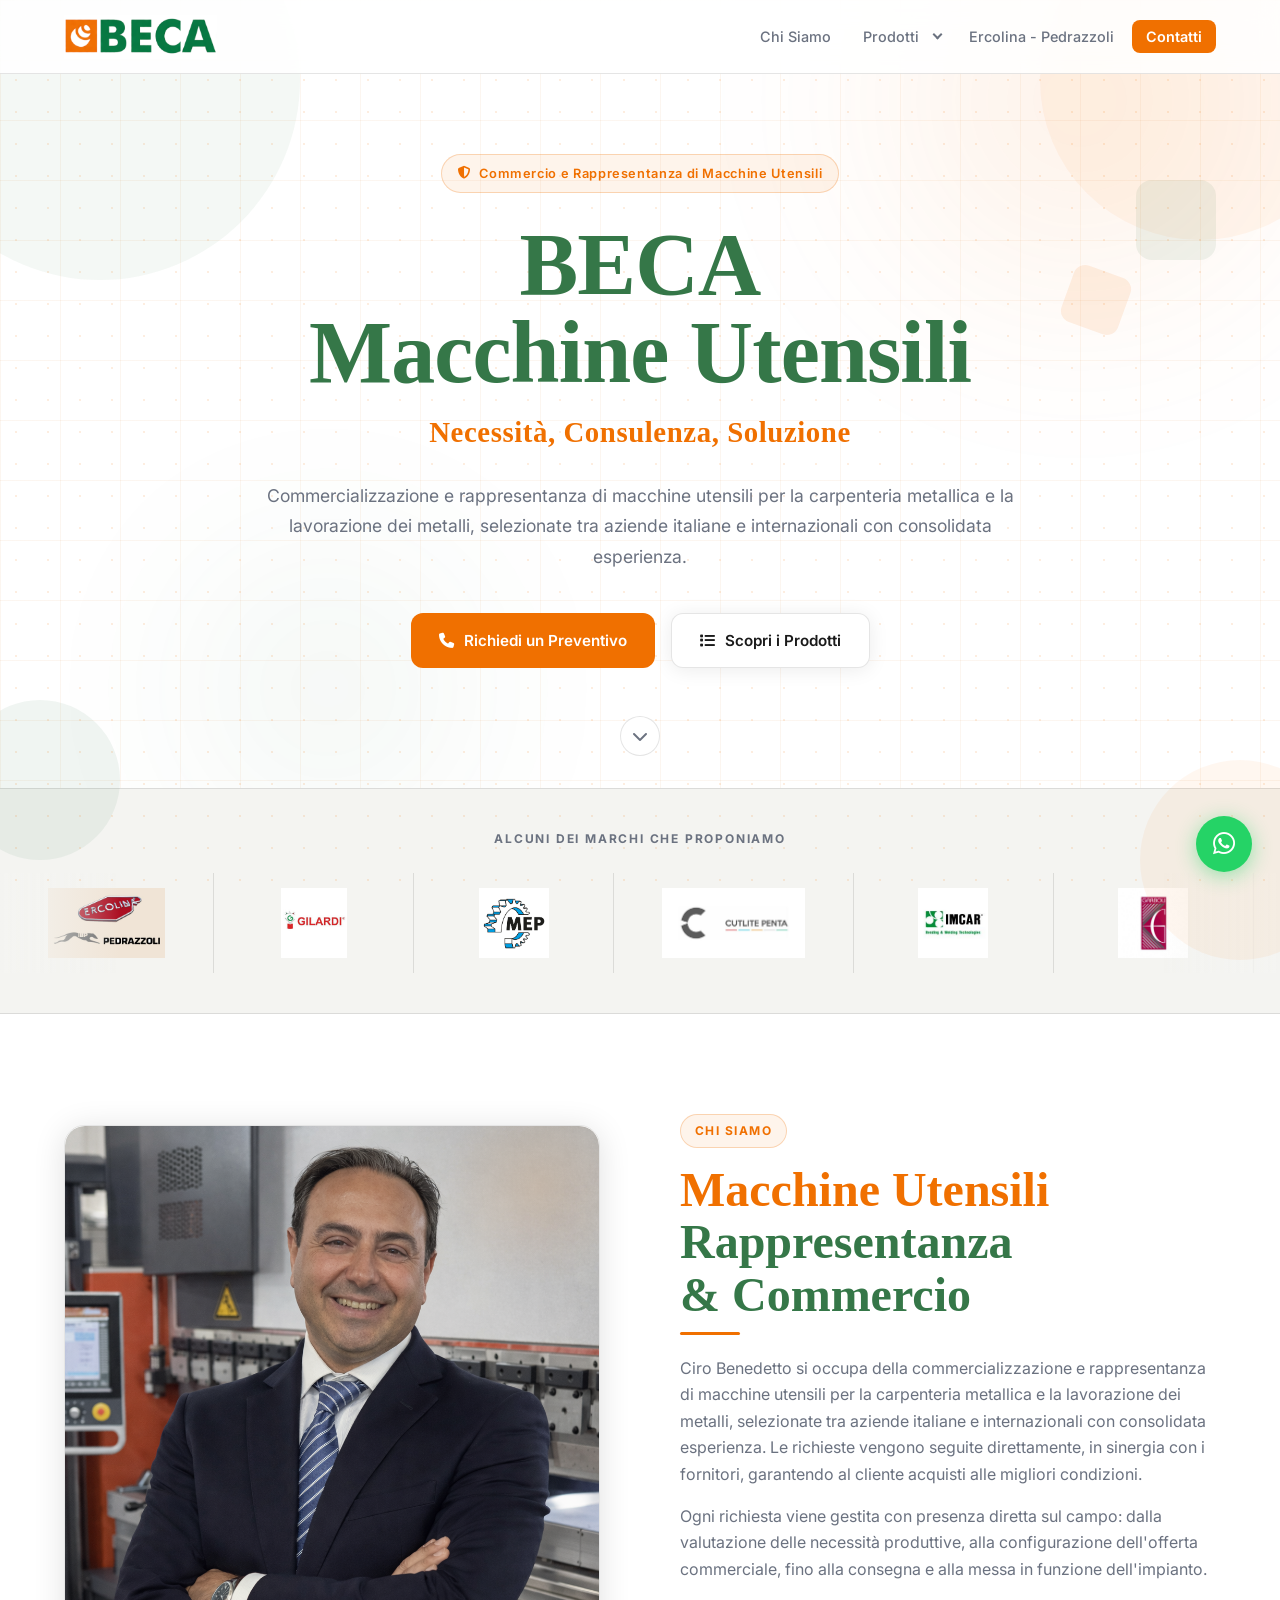
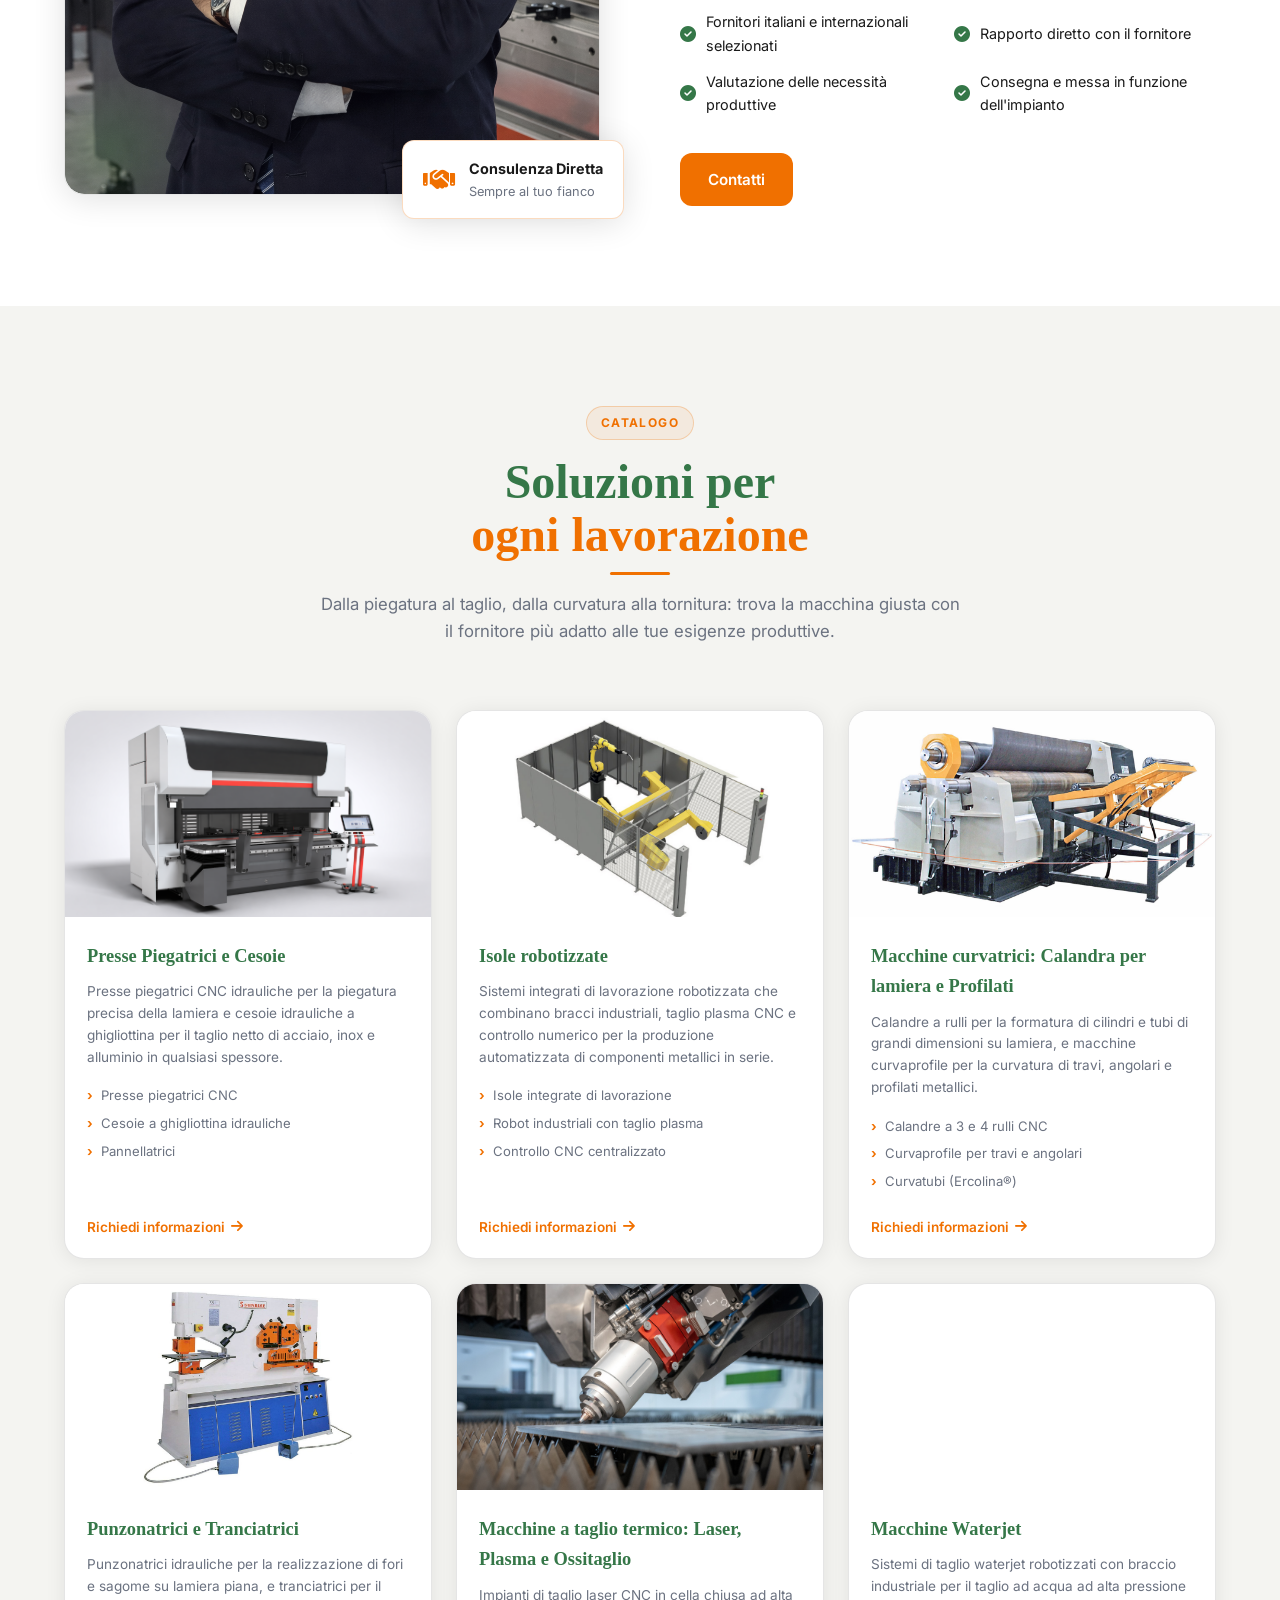
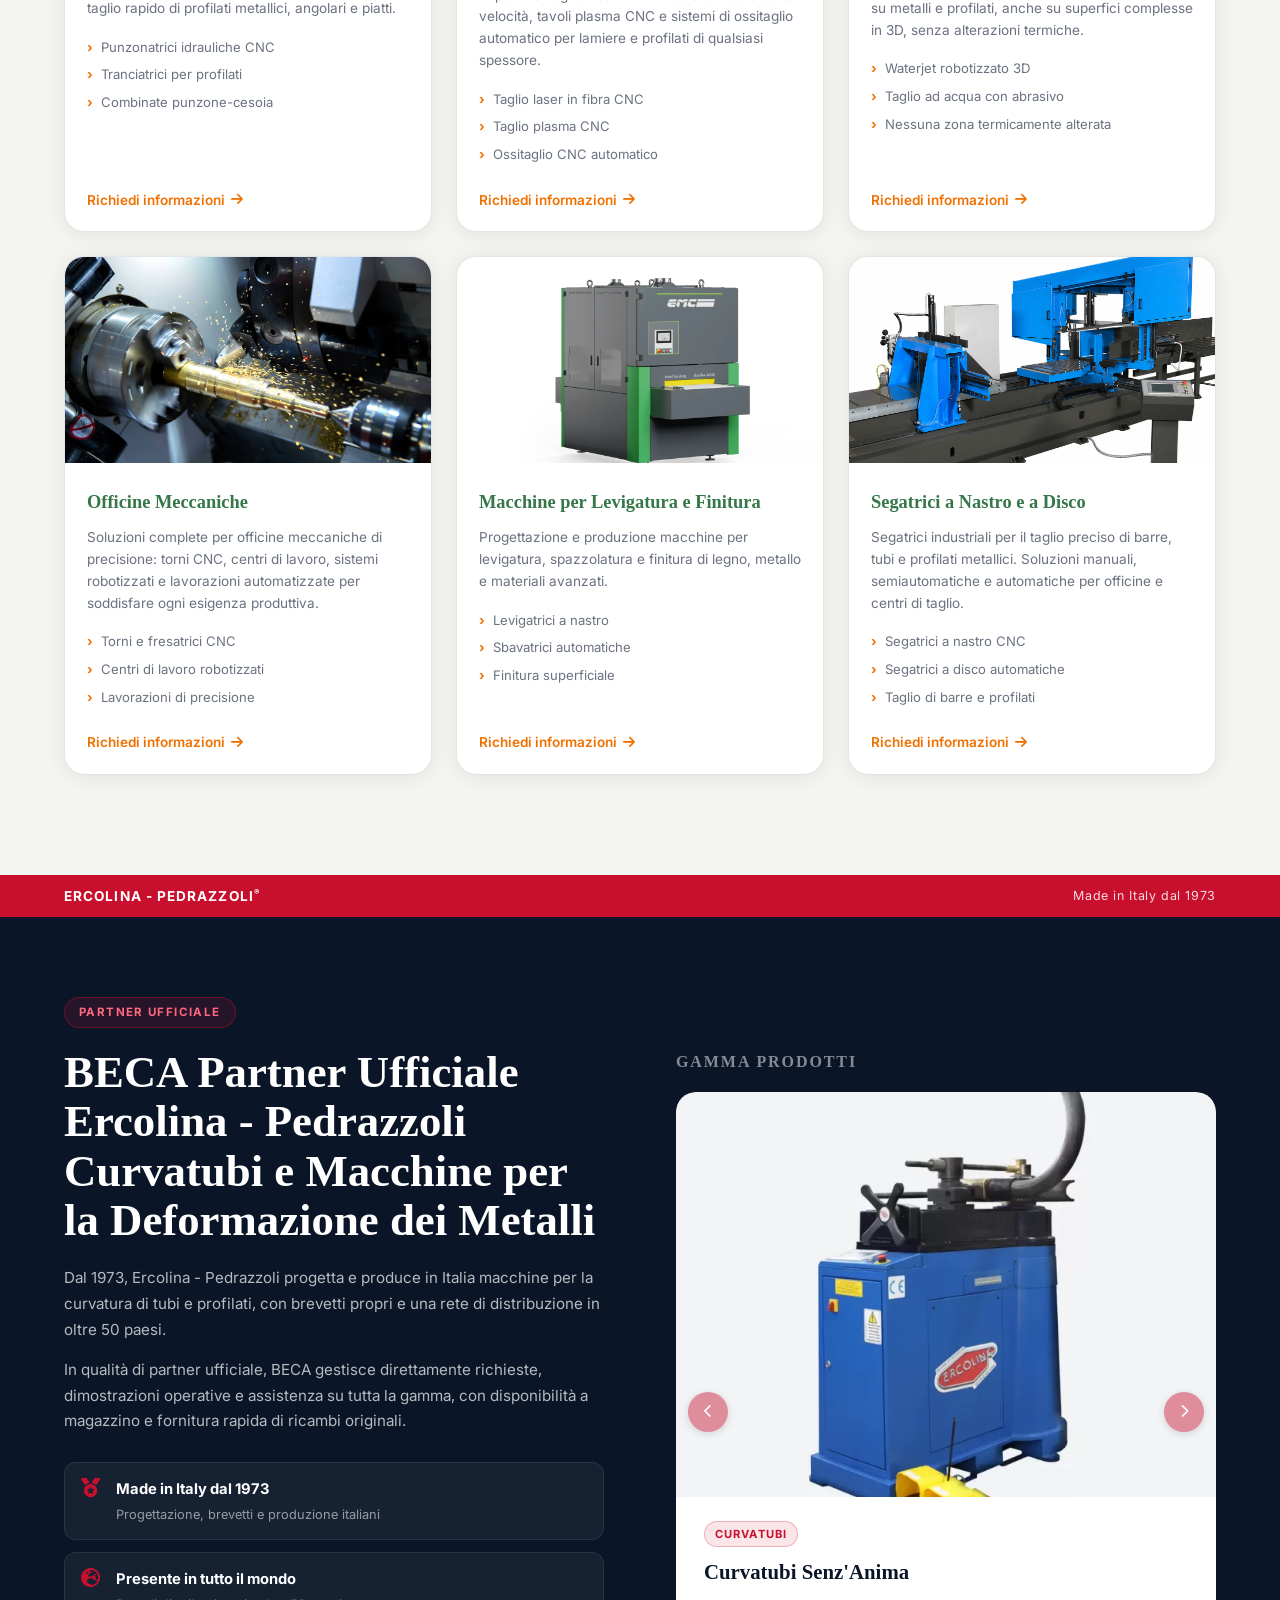
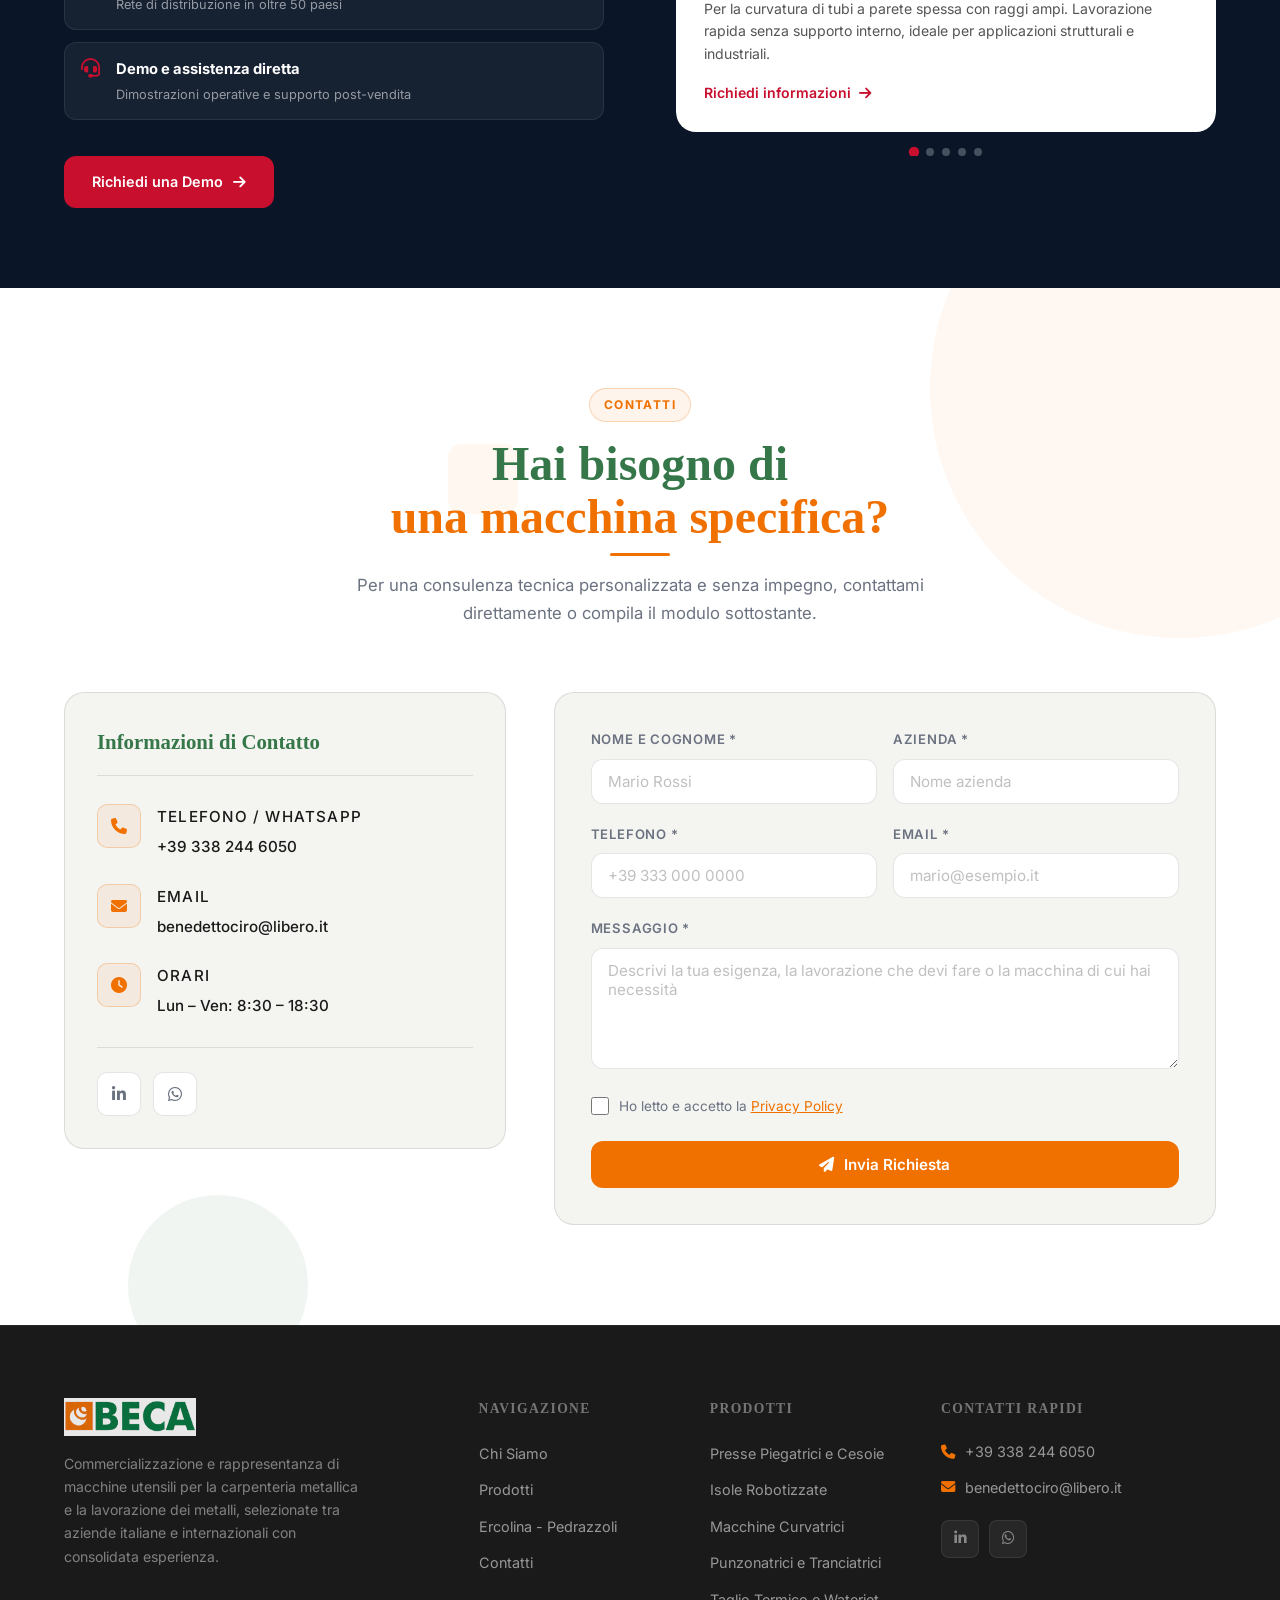
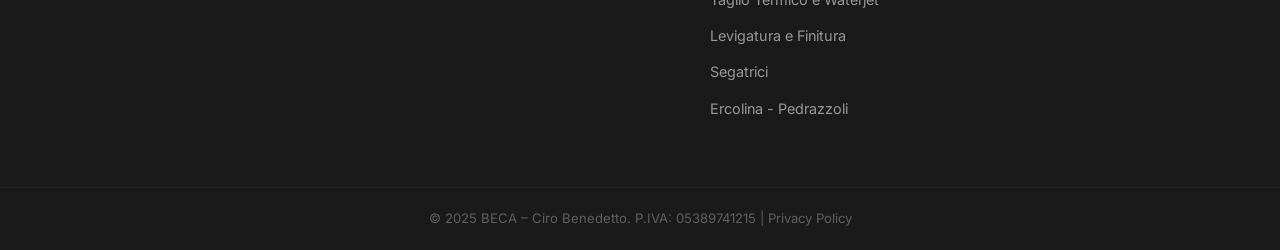
==== commit cc1e1de8: "Tendina "Prodotti" nel menu di tutte le pagine Da computer si apre passando sopra "Prodotti" (o con " ====
--- a/index.html
+++ b/index.html
@@ -40,7 +40,7 @@
   <link href="https://fonts.googleapis.com/css2?family=Inter:wght@400;500;600;700;800;900&display=swap" rel="stylesheet" />
   <link rel="preload" href="https://cdnjs.cloudflare.com/ajax/libs/font-awesome/6.5.0/css/all.min.css" as="style" onload="this.onload=null;this.rel='stylesheet'" />
   <noscript><link rel="stylesheet" href="https://cdnjs.cloudflare.com/ajax/libs/font-awesome/6.5.0/css/all.min.css" /></noscript>
-  <link rel="stylesheet" href="css/style.css" />
+  <link rel="stylesheet" href="css/style.css?v=20261110" />
 
   <!-- Structured Data: Organization + LocalBusiness -->
   <script type="application/ld+json">
@@ -146,7 +146,22 @@
       <nav id="nav">
         <ul>
           <li><a href="#chi-siamo">Chi Siamo</a></li>
-          <li><a href="#prodotti">Prodotti</a></li>
+          <li class="nav-dropdown">
+            <a href="#prodotti">Prodotti</a>
+            <button class="nav-dropdown-toggle" type="button" aria-label="Mostra i prodotti" aria-expanded="false"><span></span></button>
+            <ul class="nav-submenu">
+              <li><a href="presse-piegatrici-cesoie.html">Presse Piegatrici e Cesoie</a></li>
+              <li><a href="isole-robotizzate.html">Isole Robotizzate</a></li>
+              <li><a href="calandre-curvaprofili.html">Calandre e Curvaprofili</a></li>
+              <li><a href="punzonatrici-tranciatrici.html">Punzonatrici e Tranciatrici</a></li>
+              <li><a href="taglio-laser-plasma.html">Taglio Laser, Plasma e Ossitaglio</a></li>
+              <li><a href="waterjet.html">Macchine Waterjet</a></li>
+              <li><a href="macchine-officina-meccanica.html">Officine Meccaniche</a></li>
+              <li><a href="levigatrici-sbavatrici.html">Levigatura e Finitura</a></li>
+              <li><a href="segatrici.html">Segatrici a Nastro e a Disco</a></li>
+              <li><a href="curvatubi-ercolina.html">Curvatubi Ercolina - Pedrazzoli</a></li>
+            </ul>
+          </li>
           <li><a href="#ercolina">Ercolina - Pedrazzoli</a></li>
           <li><a href="#contatti" class="btn-nav">Contatti</a></li>
         </ul>
@@ -727,6 +742,6 @@
     <i class="fa-brands fa-whatsapp"></i>
   </a>
 
-  <script src="js/main.js?v=20260615"></script>
+  <script src="js/main.js?v=20261110"></script>
 </body>
 </html>
--- a/css/style.css
+++ b/css/style.css
@@ -1946,3 +1946,116 @@
 .product-card h3 a { color: inherit; transition: color var(--transition); }
 .product-card h3 a:hover { color: var(--color-orange); }
 .product-img-wrap > a { display: block; width: 100%; height: 100%; }
+
+/* ── Tendina "Prodotti" nel menu ── */
+.nav-dropdown {
+  position: relative;
+  display: flex;
+  align-items: center;
+}
+
+.nav-dropdown-toggle {
+  width: 28px;
+  height: 28px;
+  margin-left: -10px;
+  border: none;
+  background: none;
+  cursor: pointer;
+  display: flex;
+  align-items: center;
+  justify-content: center;
+  border-radius: 6px;
+}
+.nav-dropdown-toggle span {
+  width: 7px;
+  height: 7px;
+  border-right: 2px solid var(--color-text-muted);
+  border-bottom: 2px solid var(--color-text-muted);
+  transform: translateY(-2px) rotate(45deg);
+  transition: transform var(--transition), border-color var(--transition);
+}
+.nav-dropdown.open .nav-dropdown-toggle span { transform: translateY(2px) rotate(-135deg); }
+.nav-dropdown-toggle:hover span,
+.nav-dropdown.open .nav-dropdown-toggle span { border-color: var(--color-orange); }
+
+#nav .nav-submenu {
+  position: absolute;
+  top: calc(100% + 10px);
+  left: 50%;
+  transform: translate(-50%, 6px);
+  width: 520px;
+  display: grid;
+  grid-template-columns: 1fr 1fr;
+  gap: 2px 8px;
+  padding: 12px;
+  background: #fff;
+  border: 1px solid var(--color-border);
+  border-radius: var(--radius);
+  box-shadow: var(--shadow-md);
+  opacity: 0;
+  visibility: hidden;
+  transition: opacity 0.2s ease, transform 0.2s ease, visibility 0.2s;
+  z-index: 1001;
+}
+/* ponte invisibile tra la voce e la tendina, per non chiuderla passando col mouse */
+#nav .nav-submenu::before {
+  content: '';
+  position: absolute;
+  left: 0; right: 0;
+  top: -12px;
+  height: 12px;
+}
+#nav .nav-submenu a {
+  display: block;
+  padding: 9px 12px;
+  font-size: 0.88rem;
+  font-weight: 500;
+  color: var(--color-text);
+  border-radius: 8px;
+  background: none;
+}
+#nav .nav-submenu a:hover,
+#nav .nav-submenu a[aria-current="page"] {
+  color: var(--color-orange);
+  background: var(--color-orange-light);
+}
+
+#nav .nav-dropdown.open > .nav-submenu,
+#nav .nav-dropdown:has(:focus-visible) > .nav-submenu {
+  opacity: 1;
+  visibility: visible;
+  transform: translate(-50%, 0);
+}
+@media (hover: hover) and (min-width: 769px) {
+  #nav .nav-dropdown:hover > .nav-submenu {
+    opacity: 1;
+    visibility: visible;
+    transform: translate(-50%, 0);
+  }
+}
+
+@media (max-width: 768px) {
+  #nav { max-height: calc(100vh - var(--header-h)); overflow-y: auto; }
+  .nav-dropdown { flex-wrap: wrap; }
+  .nav-dropdown > a { flex: 1; }
+  .nav-dropdown-toggle { width: 48px; height: 48px; margin-left: 0; }
+  #nav .nav-submenu {
+    position: static;
+    width: 100%;
+    transform: none;
+    display: none;
+    grid-template-columns: 1fr;
+    padding: 4px 0 8px 16px;
+    border: none;
+    border-left: 2px solid var(--color-orange-border);
+    border-radius: 0;
+    box-shadow: none;
+    background: none;
+    opacity: 1;
+    visibility: visible;
+  }
+  #nav .nav-submenu::before { display: none; }
+  #nav .nav-dropdown.open > .nav-submenu { display: grid; transform: none; }
+  #nav .nav-dropdown:has(:focus-visible) > .nav-submenu { transform: none; }
+  #nav .nav-submenu a { padding: 10px 12px; font-size: 0.95rem; }
+}
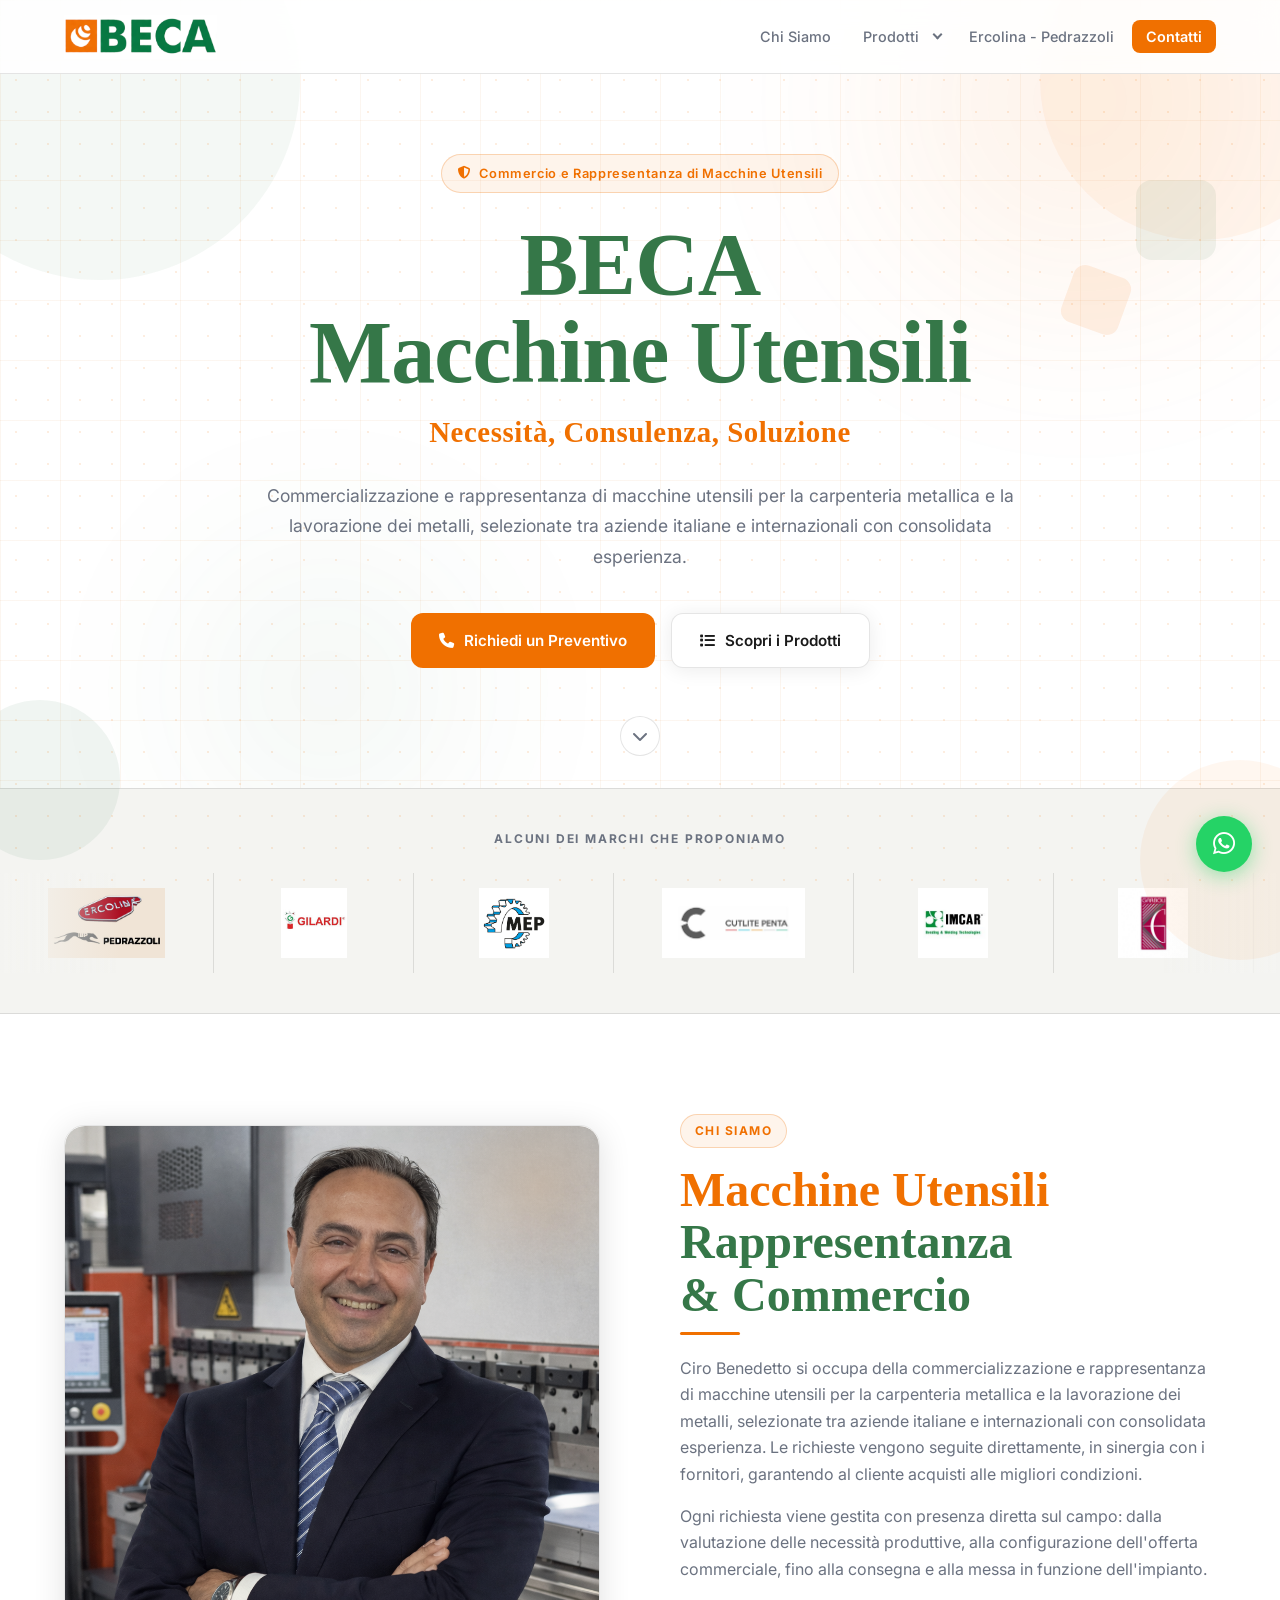
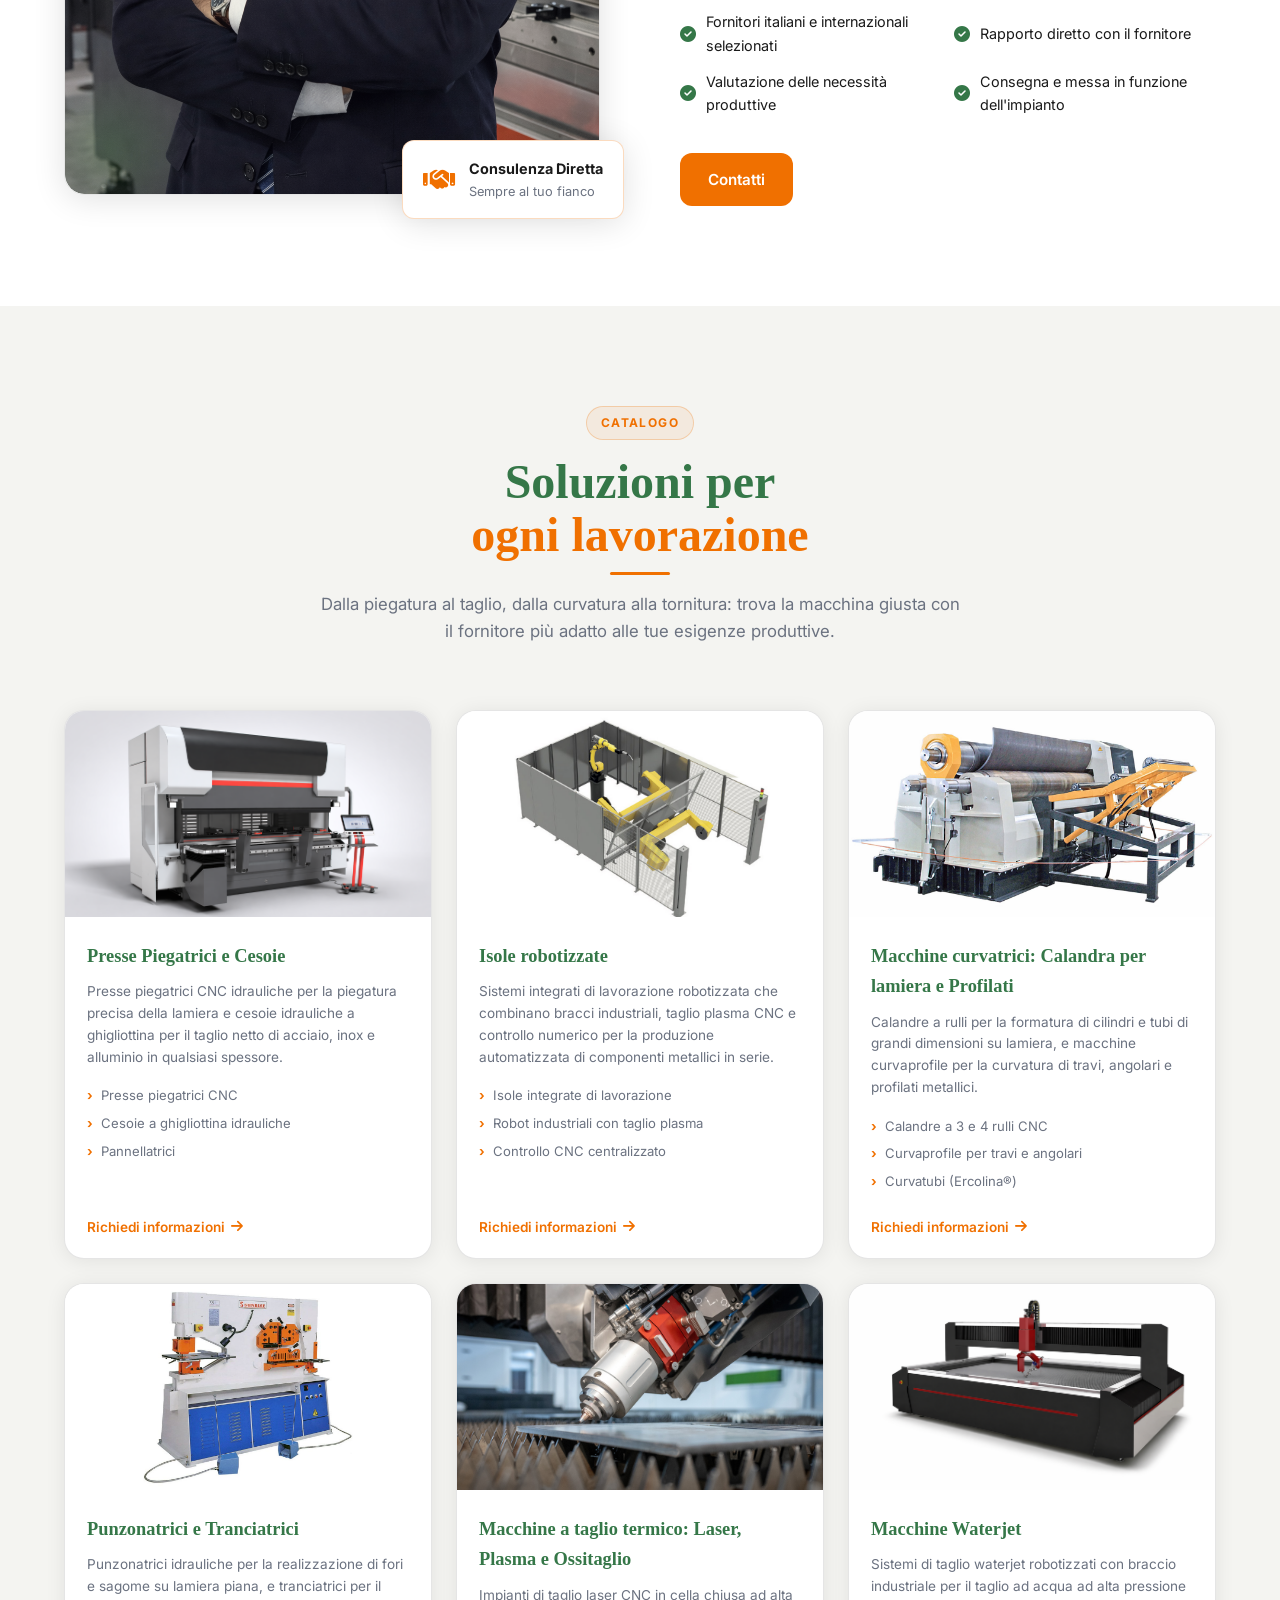
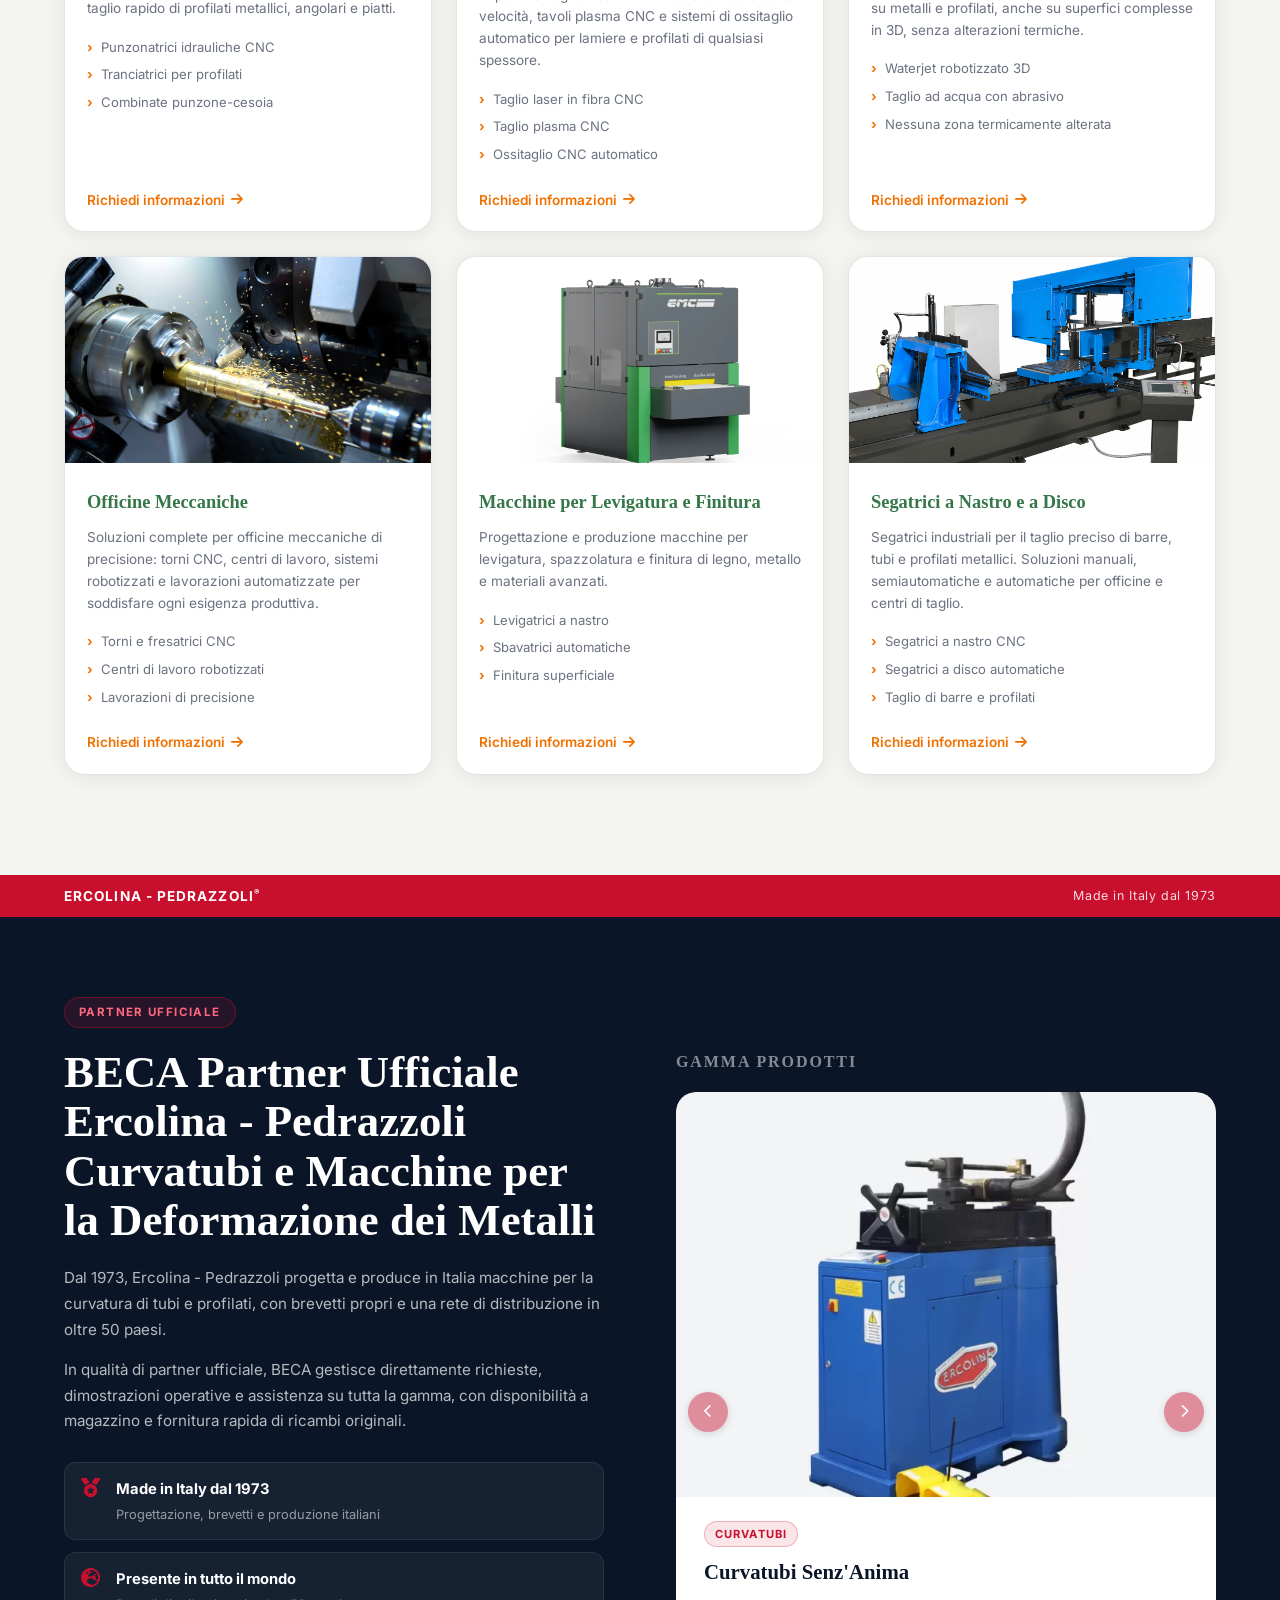
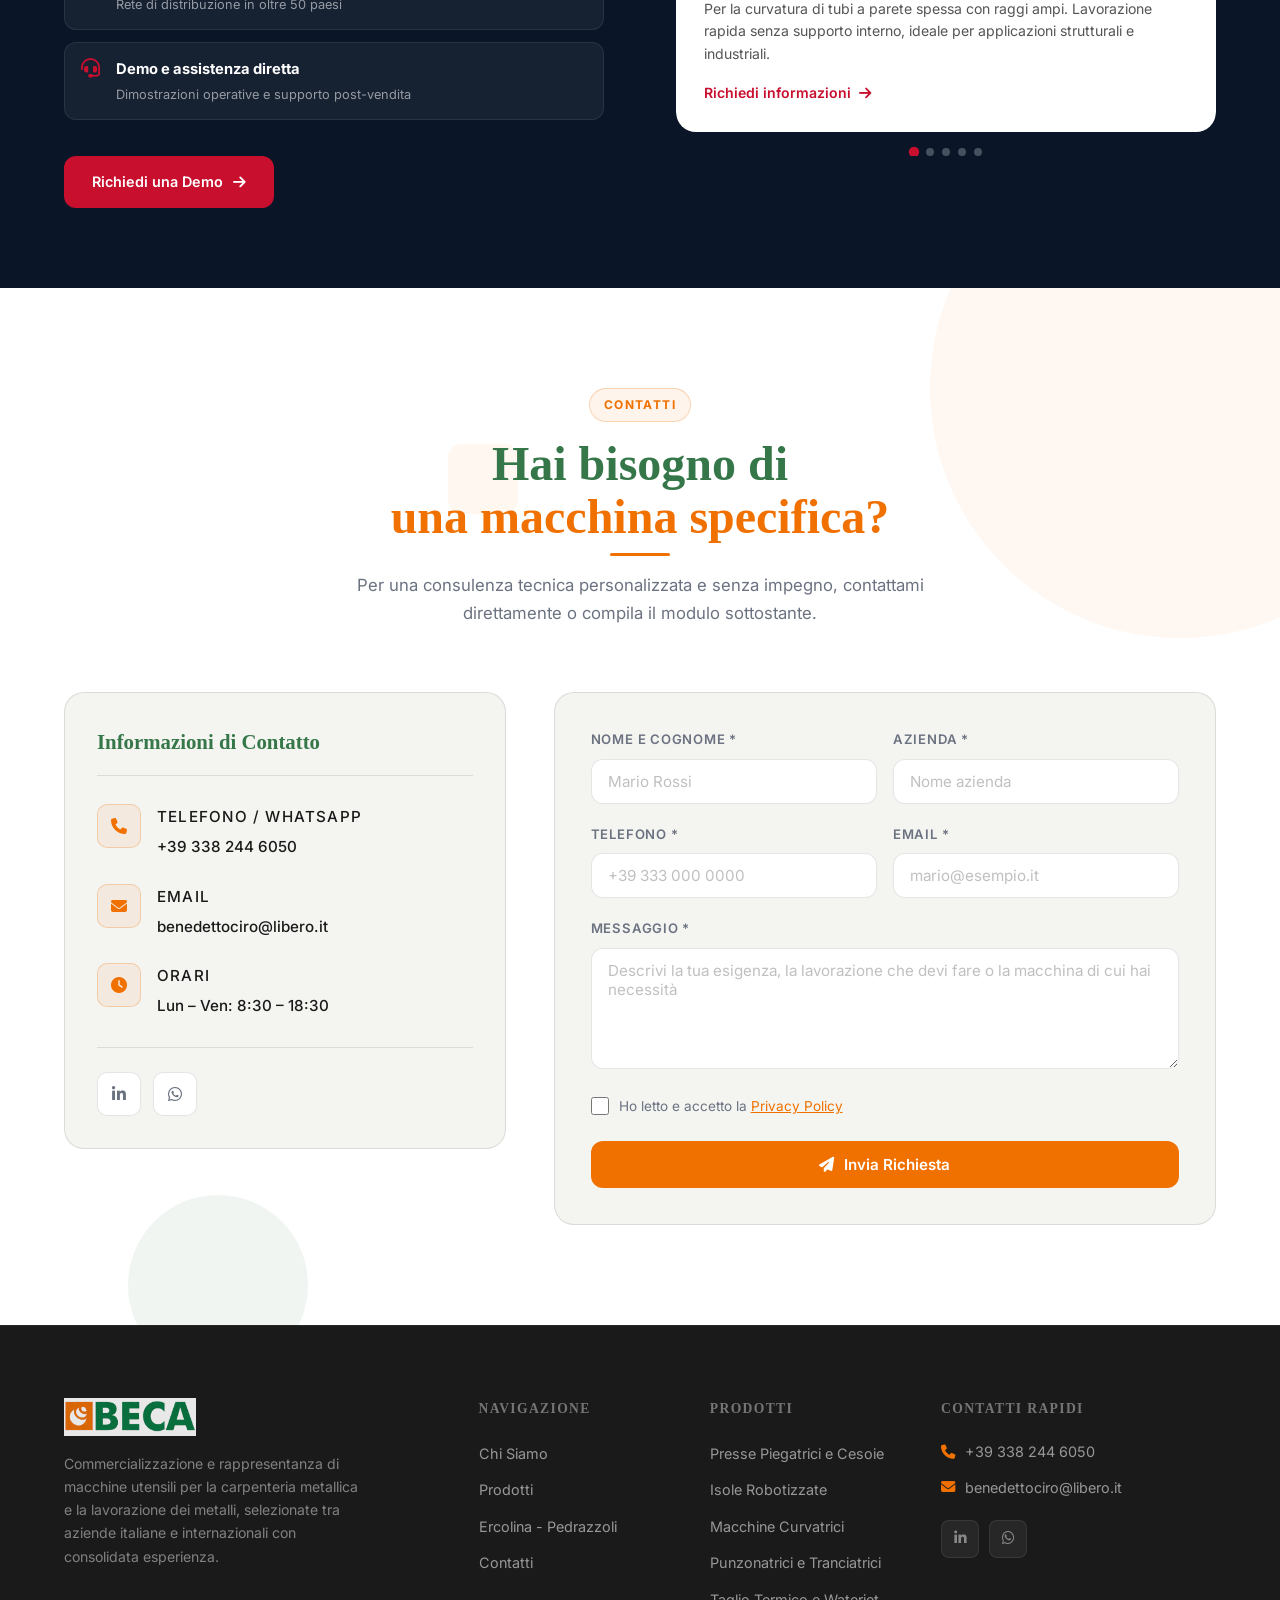
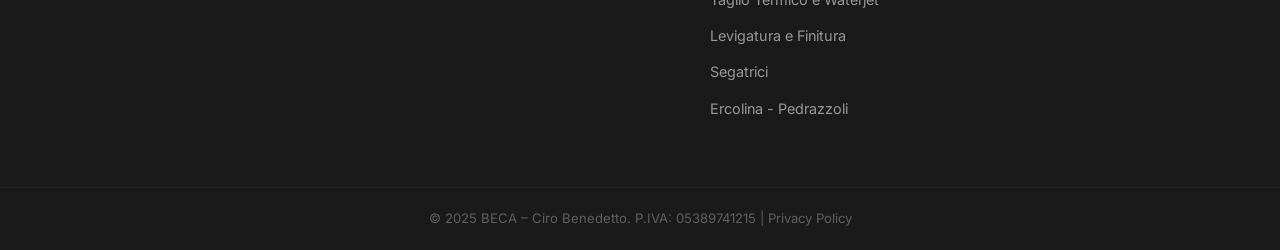
==== commit 7dbc60bb: "Collega il modulo contatti al nuovo foglio Google Nuovo URL dell'app web Apps Script; versione di ma" ====
--- a/index.html
+++ b/index.html
@@ -40,7 +40,7 @@
   <link href="https://fonts.googleapis.com/css2?family=Inter:wght@400;500;600;700;800;900&display=swap" rel="stylesheet" />
   <link rel="preload" href="https://cdnjs.cloudflare.com/ajax/libs/font-awesome/6.5.0/css/all.min.css" as="style" onload="this.onload=null;this.rel='stylesheet'" />
   <noscript><link rel="stylesheet" href="https://cdnjs.cloudflare.com/ajax/libs/font-awesome/6.5.0/css/all.min.css" /></noscript>
-  <link rel="stylesheet" href="css/style.css?v=20261110" />
+  <link rel="stylesheet" href="css/style.css?v=20261112" />
 
   <!-- Structured Data: Organization + LocalBusiness -->
   <script type="application/ld+json">
@@ -742,6 +742,6 @@
     <i class="fa-brands fa-whatsapp"></i>
   </a>
 
-  <script src="js/main.js?v=20261110"></script>
+  <script src="js/main.js?v=20261112"></script>
 </body>
 </html>
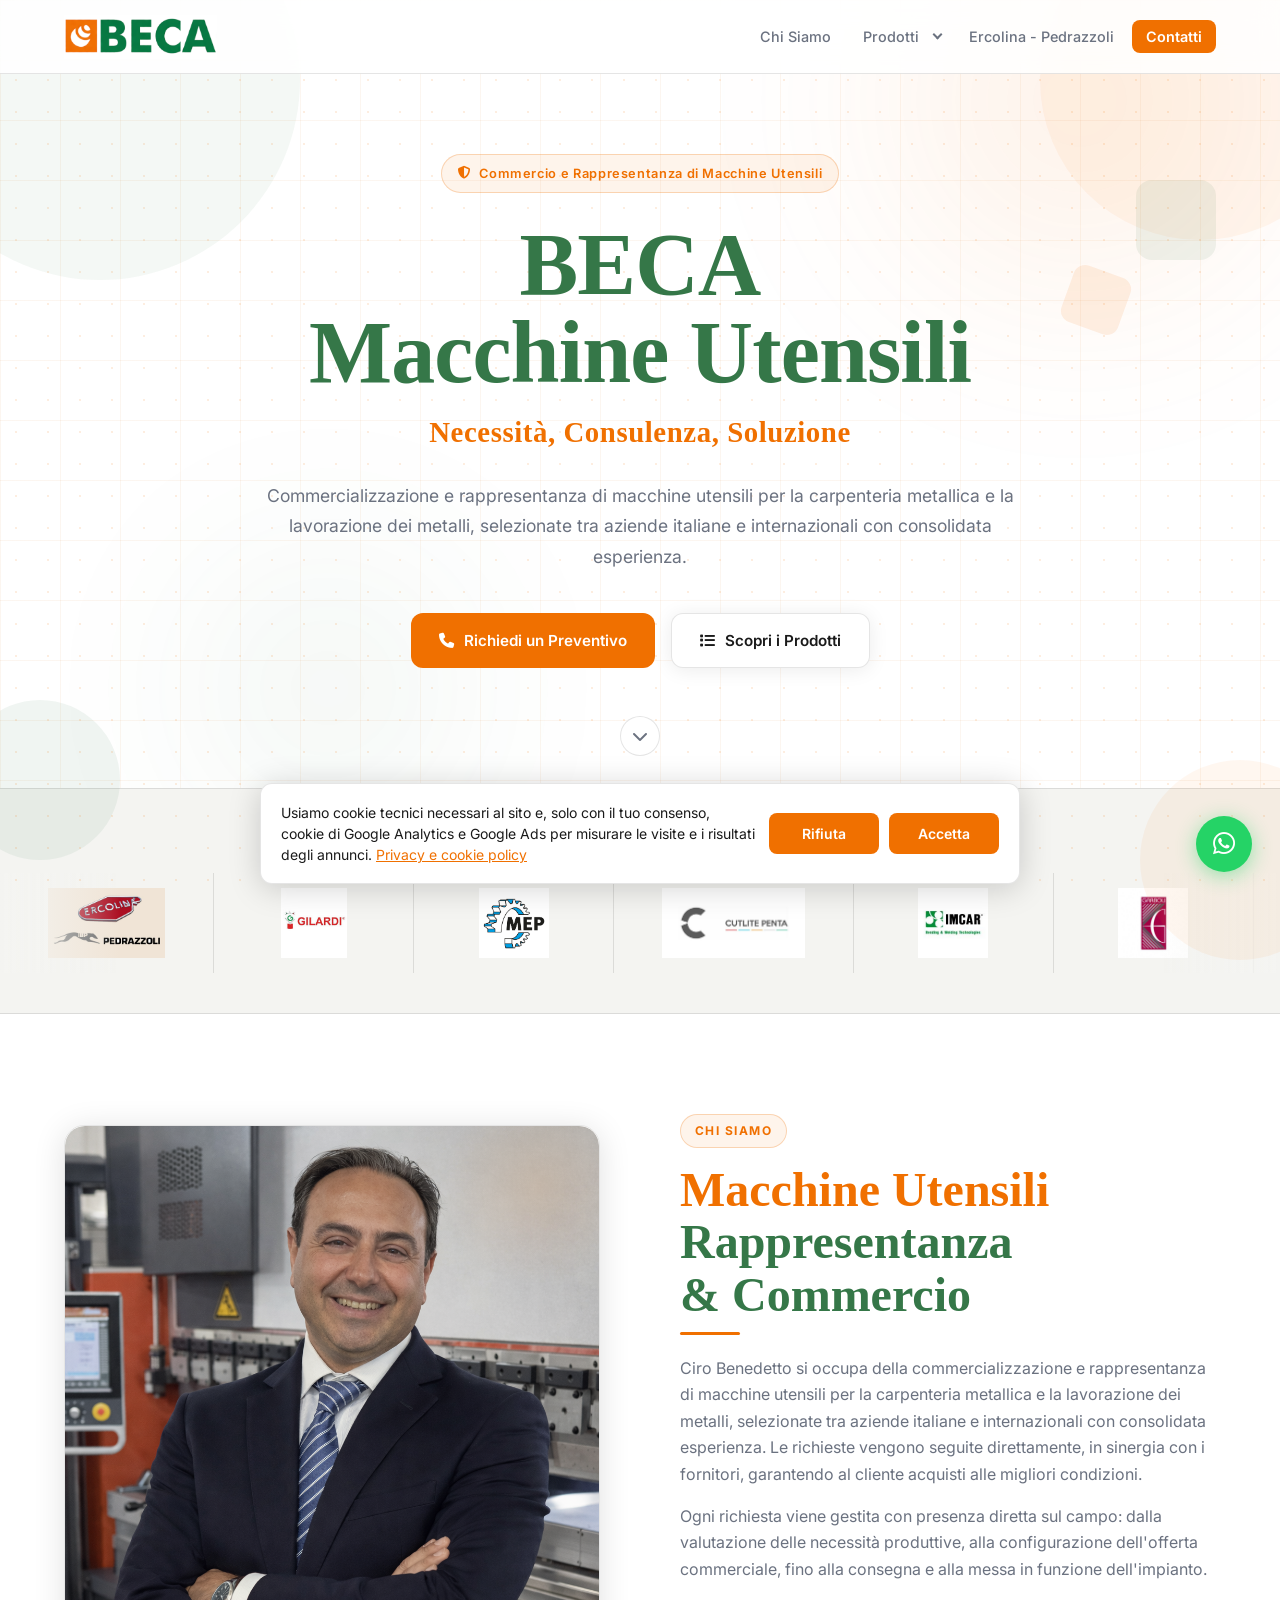
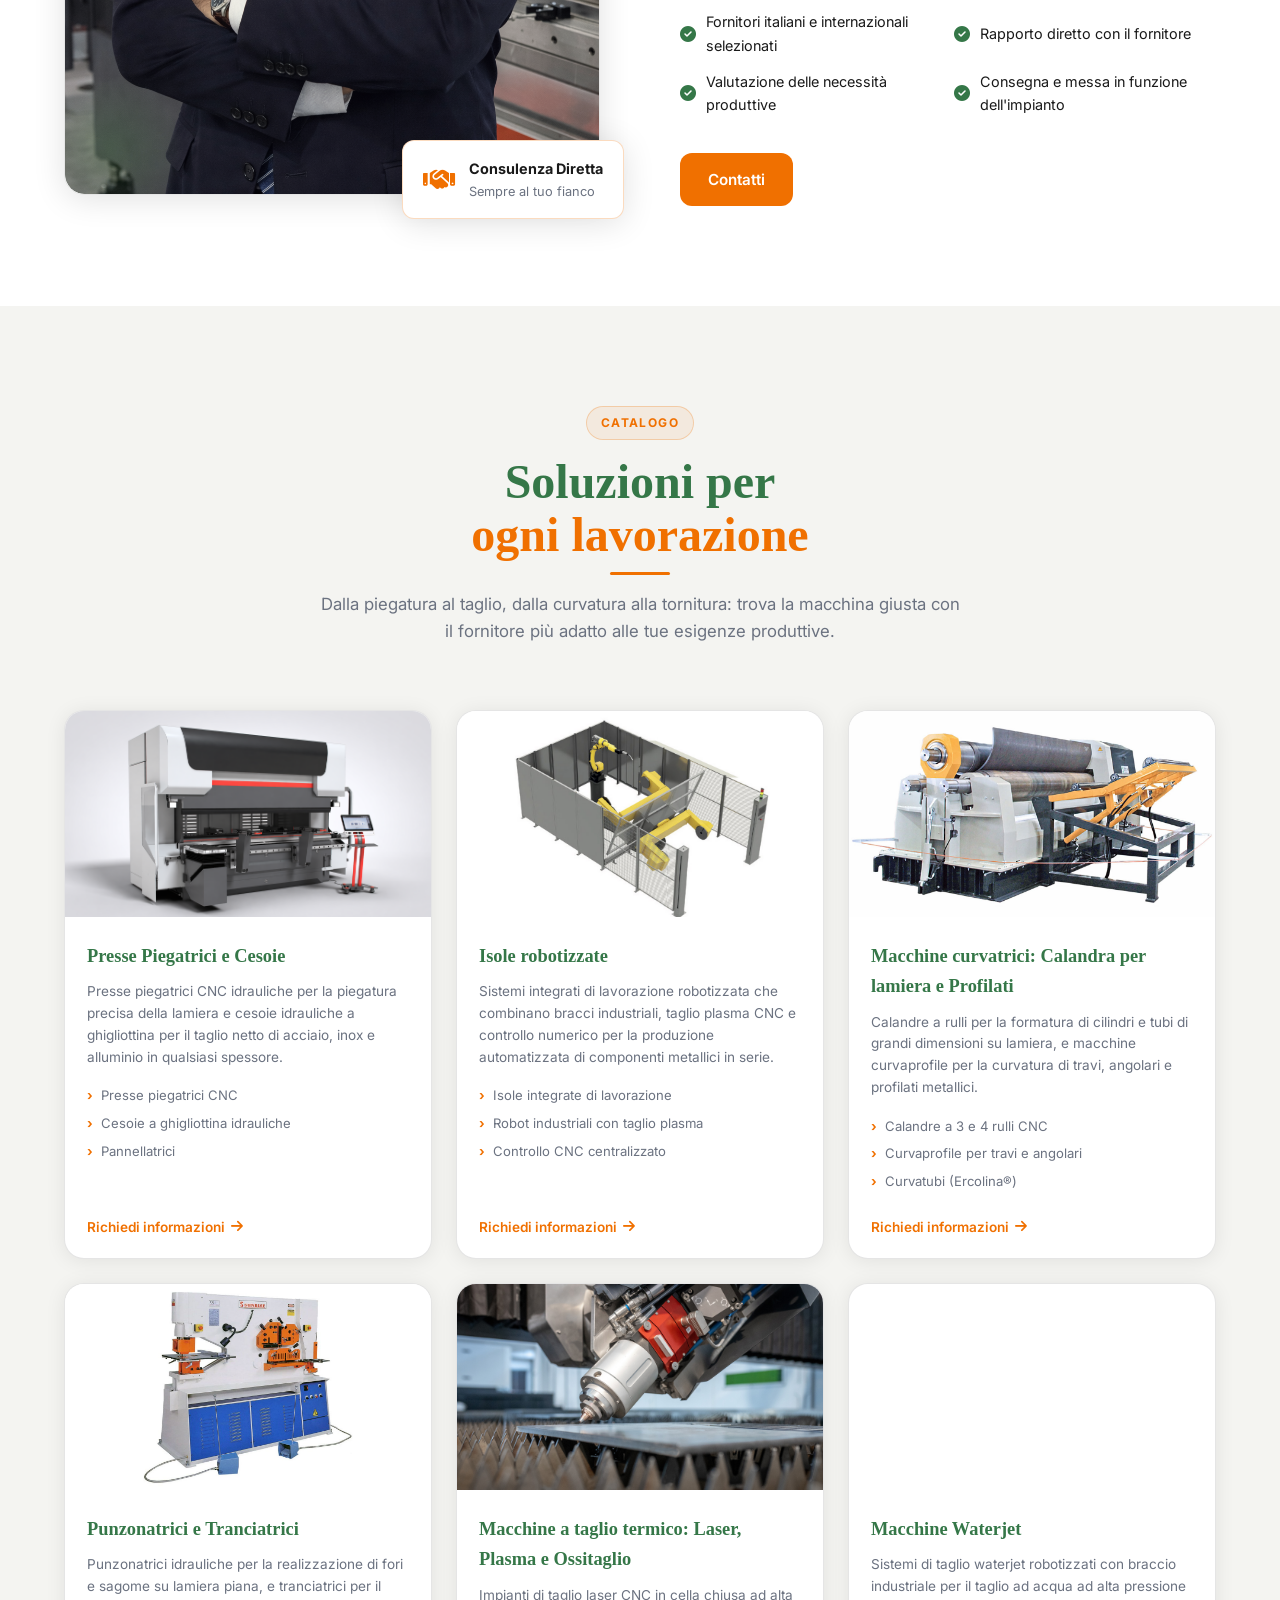
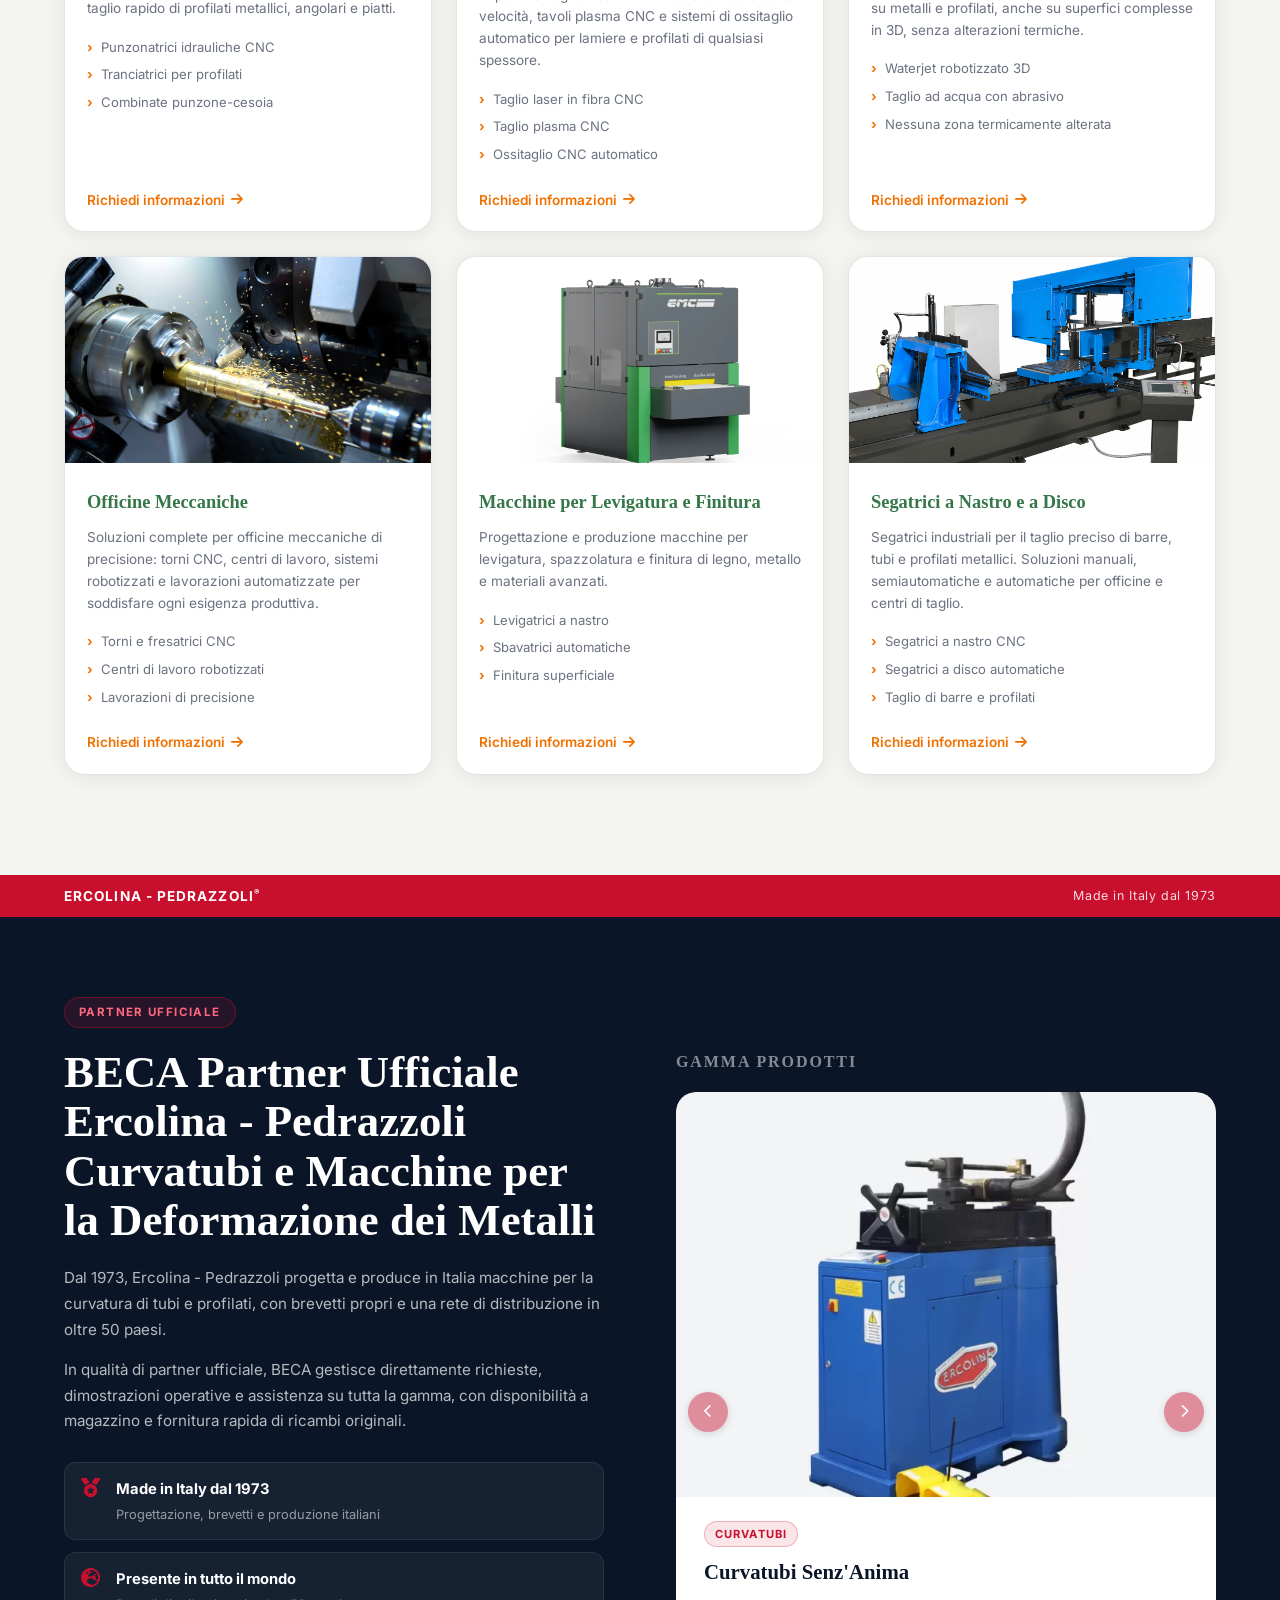
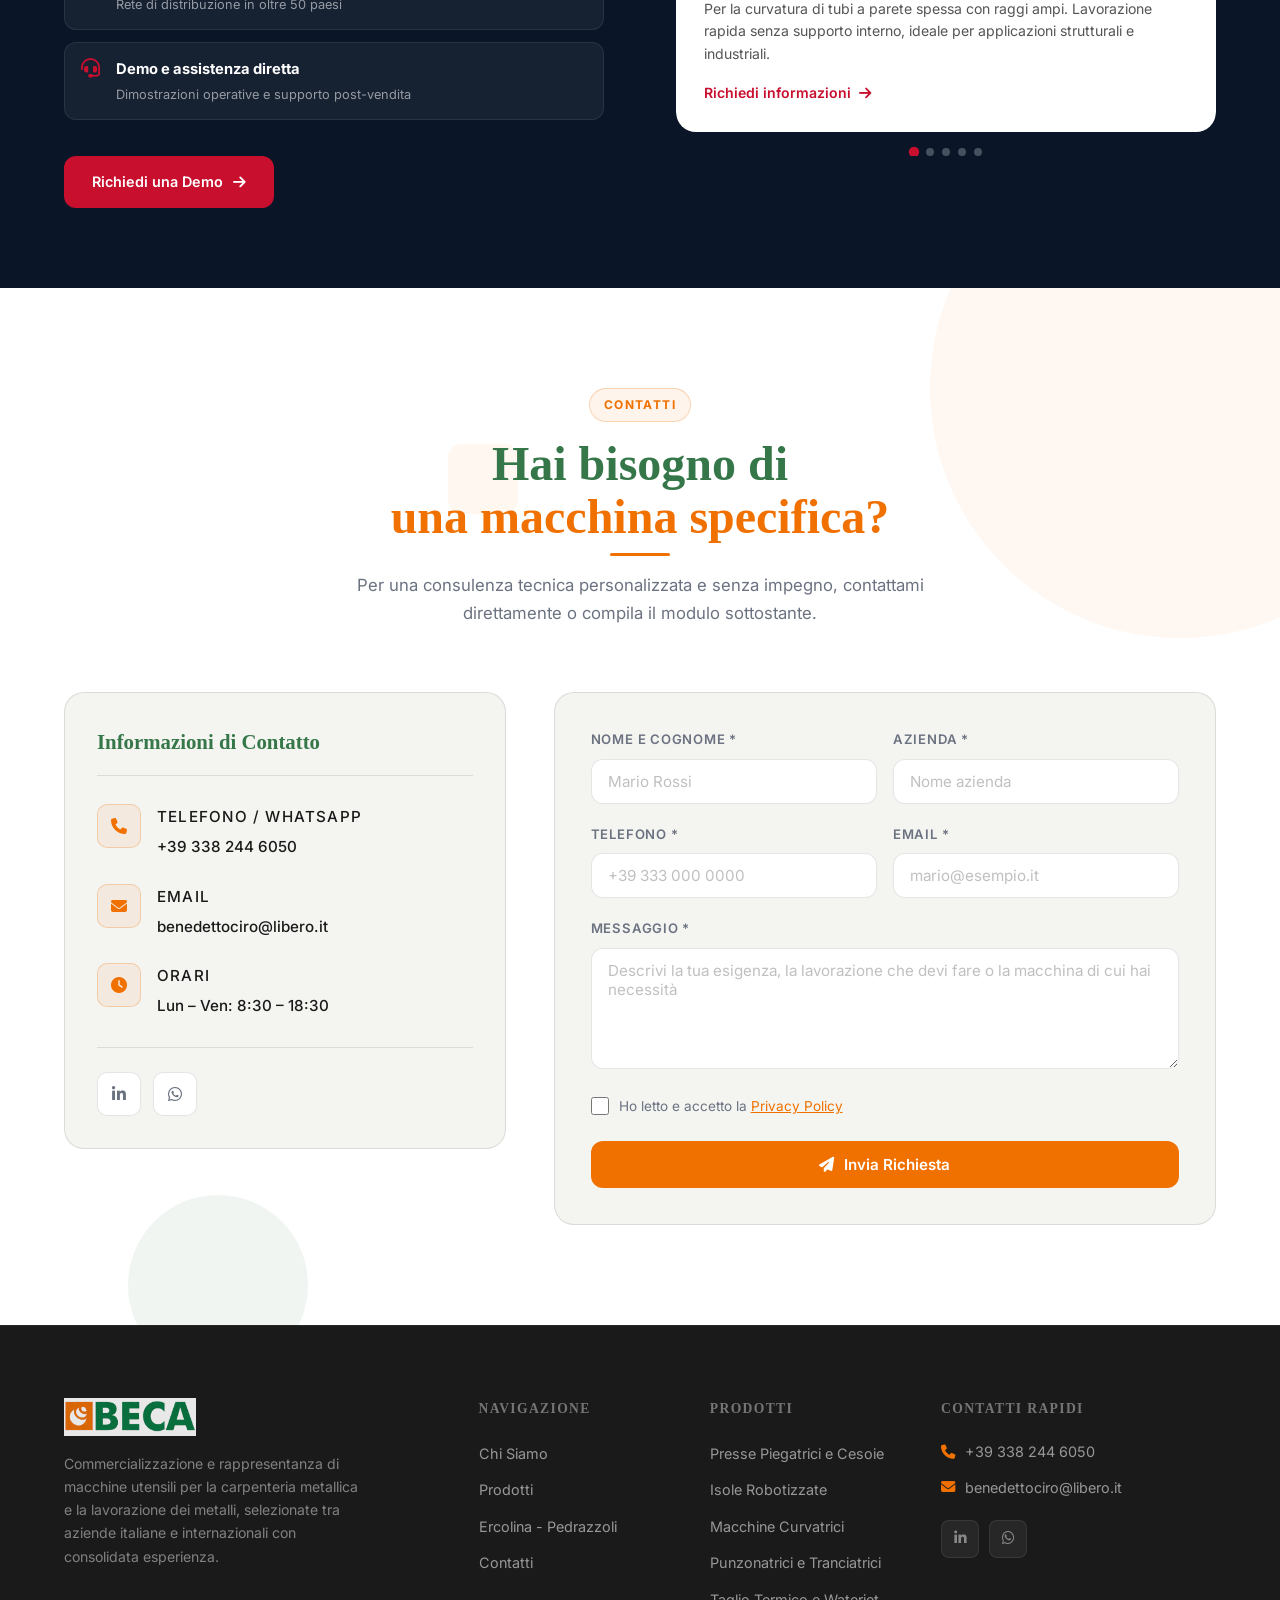
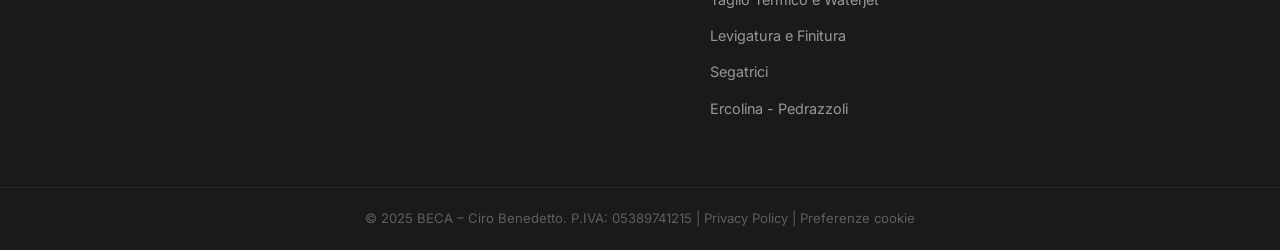
==== commit 5d51d166: "Tracciamento Google Ads/GA4 con banner cookie e pagina privacy - Tag Google (GTM-WML79BP8) con Conse" ====
--- a/index.html
+++ b/index.html
@@ -3,6 +3,34 @@
 <head>
   <meta charset="UTF-8" />
   <meta name="viewport" content="width=device-width, initial-scale=1.0, minimum-scale=1.0" />
+  <!-- Tag Google + consenso cookie (Consent Mode v2) – BECA -->
+  <script>
+    window.dataLayer = window.dataLayer || [];
+    function gtag(){dataLayer.push(arguments);}
+    gtag('consent', 'default', {
+      ad_storage: 'denied',
+      ad_user_data: 'denied',
+      ad_personalization: 'denied',
+      analytics_storage: 'denied',
+      wait_for_update: 500
+    });
+    (function () {
+      try {
+        var c = JSON.parse(localStorage.getItem('beca_consenso_cookie') || 'null');
+        if (c && c.scelta === 'accetta' && Date.now() - c.data < 15552000000) {
+          gtag('consent', 'update', {
+            ad_storage: 'granted',
+            ad_user_data: 'granted',
+            ad_personalization: 'granted',
+            analytics_storage: 'granted'
+          });
+        }
+      } catch (e) {}
+    })();
+    gtag('js', new Date());
+    dataLayer.push({'gtm.start': new Date().getTime(), event: 'gtm.js'});
+  </script>
+  <script async src="https://www.googletagmanager.com/gtm.js?id=GTM-WML79BP8"></script>
   <meta name="theme-color" content="#ffffff" />
   <title>BECA Macchine Utensili | Rivenditore Ufficiale Ercolina - Pedrazzoli | Ciro Benedetto</title>
   <meta name="description" content="BECA di Ciro Benedetto: commercio e rappresentanza di macchine utensili per carpenteria metallica e lavorazione dei metalli. Partner ufficiale Ercolina - Pedrazzoli. Presse piegatrici, curvatubi, taglio laser, plasma, waterjet." />
@@ -674,7 +702,7 @@
             </div>
             <div class="form-check">
               <input type="checkbox" id="privacy" name="privacy" required />
-              <label for="privacy">Ho letto e accetto la <a href="#">Privacy Policy</a></label>
+              <label for="privacy">Ho letto e accetto la <a href="privacy-policy.html" target="_blank" rel="noopener">Privacy Policy</a></label>
             </div>
             <button type="submit" class="btn btn-primary btn-full">
               <i class="fa-solid fa-paper-plane"></i> Invia Richiesta
@@ -732,7 +760,7 @@
     </div>
     <div class="footer-bottom">
       <div class="container">
-        <p>&copy; 2025 BECA – Ciro Benedetto. P.IVA: 05389741215 | <a href="#">Privacy Policy</a></p>
+        <p>&copy; 2025 BECA – Ciro Benedetto. P.IVA: 05389741215 | <a href="privacy-policy.html">Privacy Policy</a> | <a href="#" data-cookie-preferenze>Preferenze cookie</a></p>
       </div>
     </div>
   </footer>
@@ -742,6 +770,7 @@
     <i class="fa-brands fa-whatsapp"></i>
   </a>
 
-  <script src="js/main.js?v=20261112"></script>
+  <script src="js/tracciamento.js?v=20261112" defer></script>
+  <script src="js/main.js?v=20261113"></script>
 </body>
 </html>
